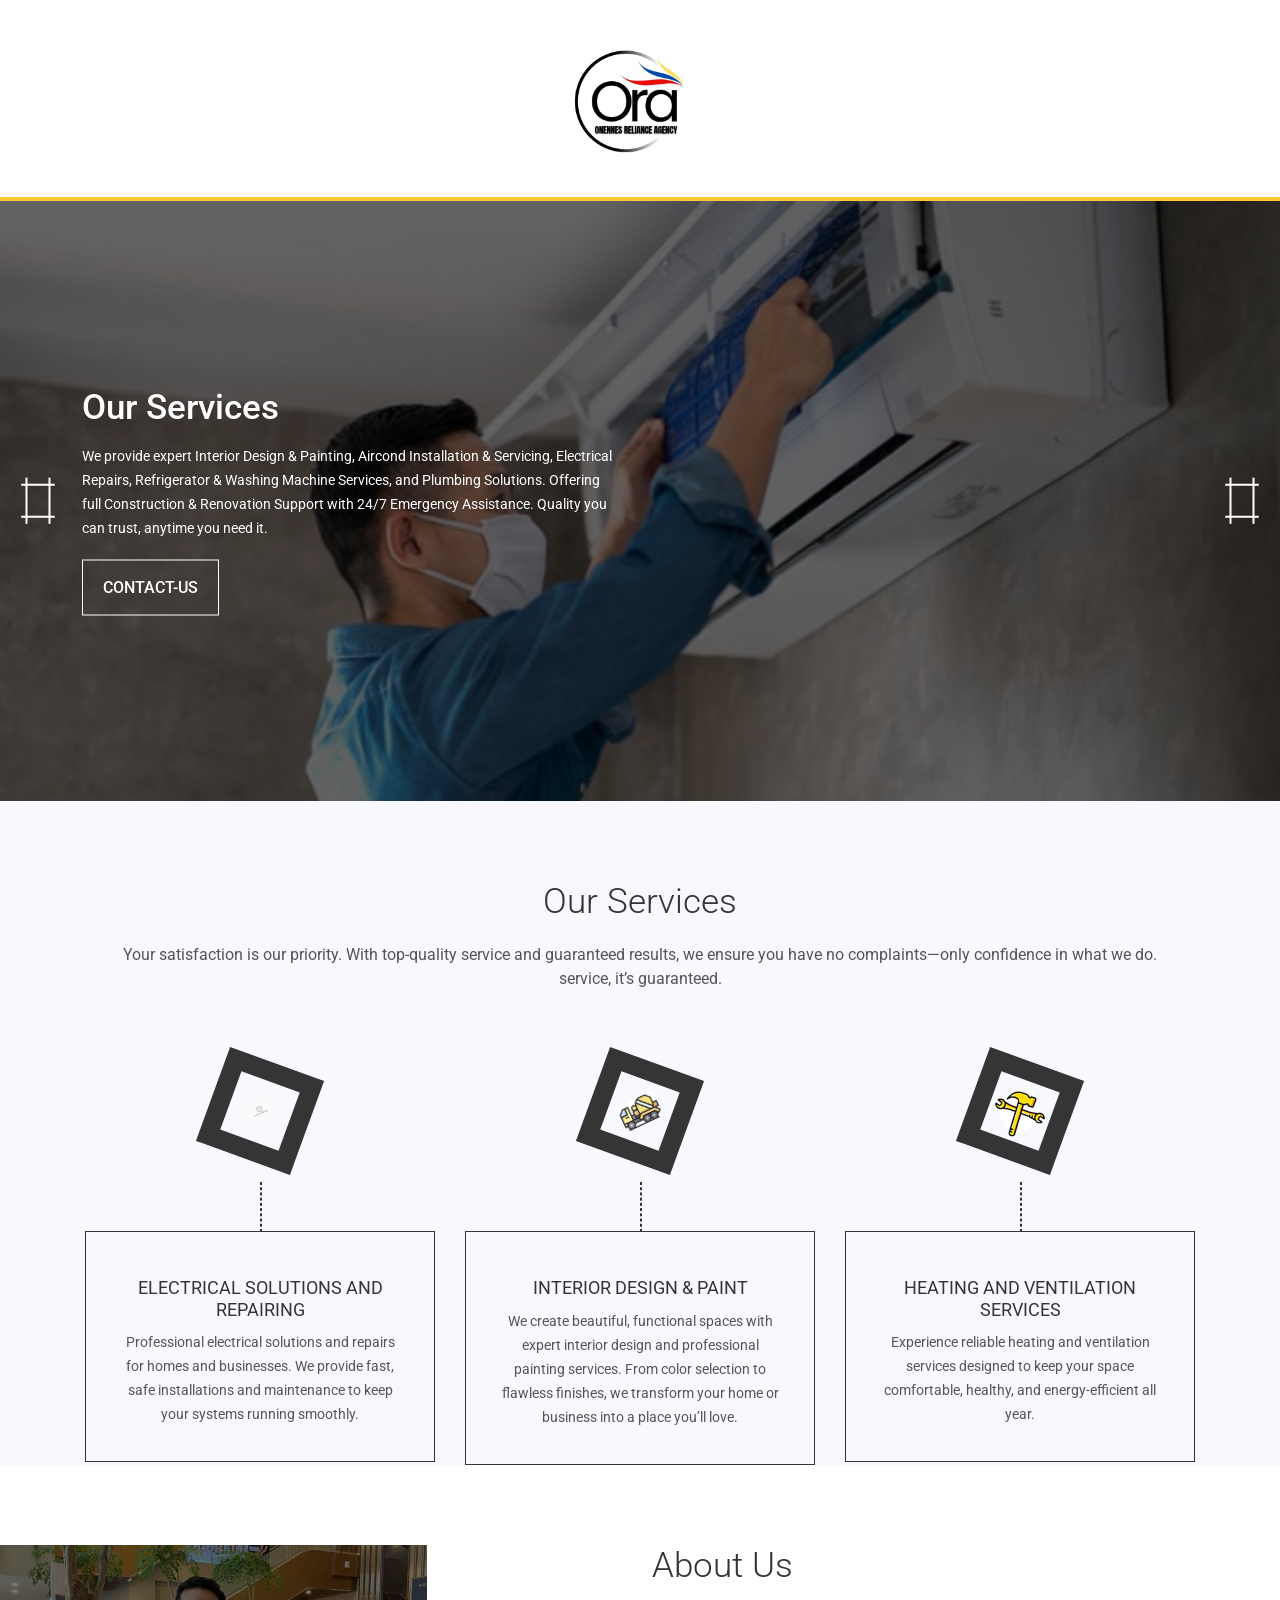
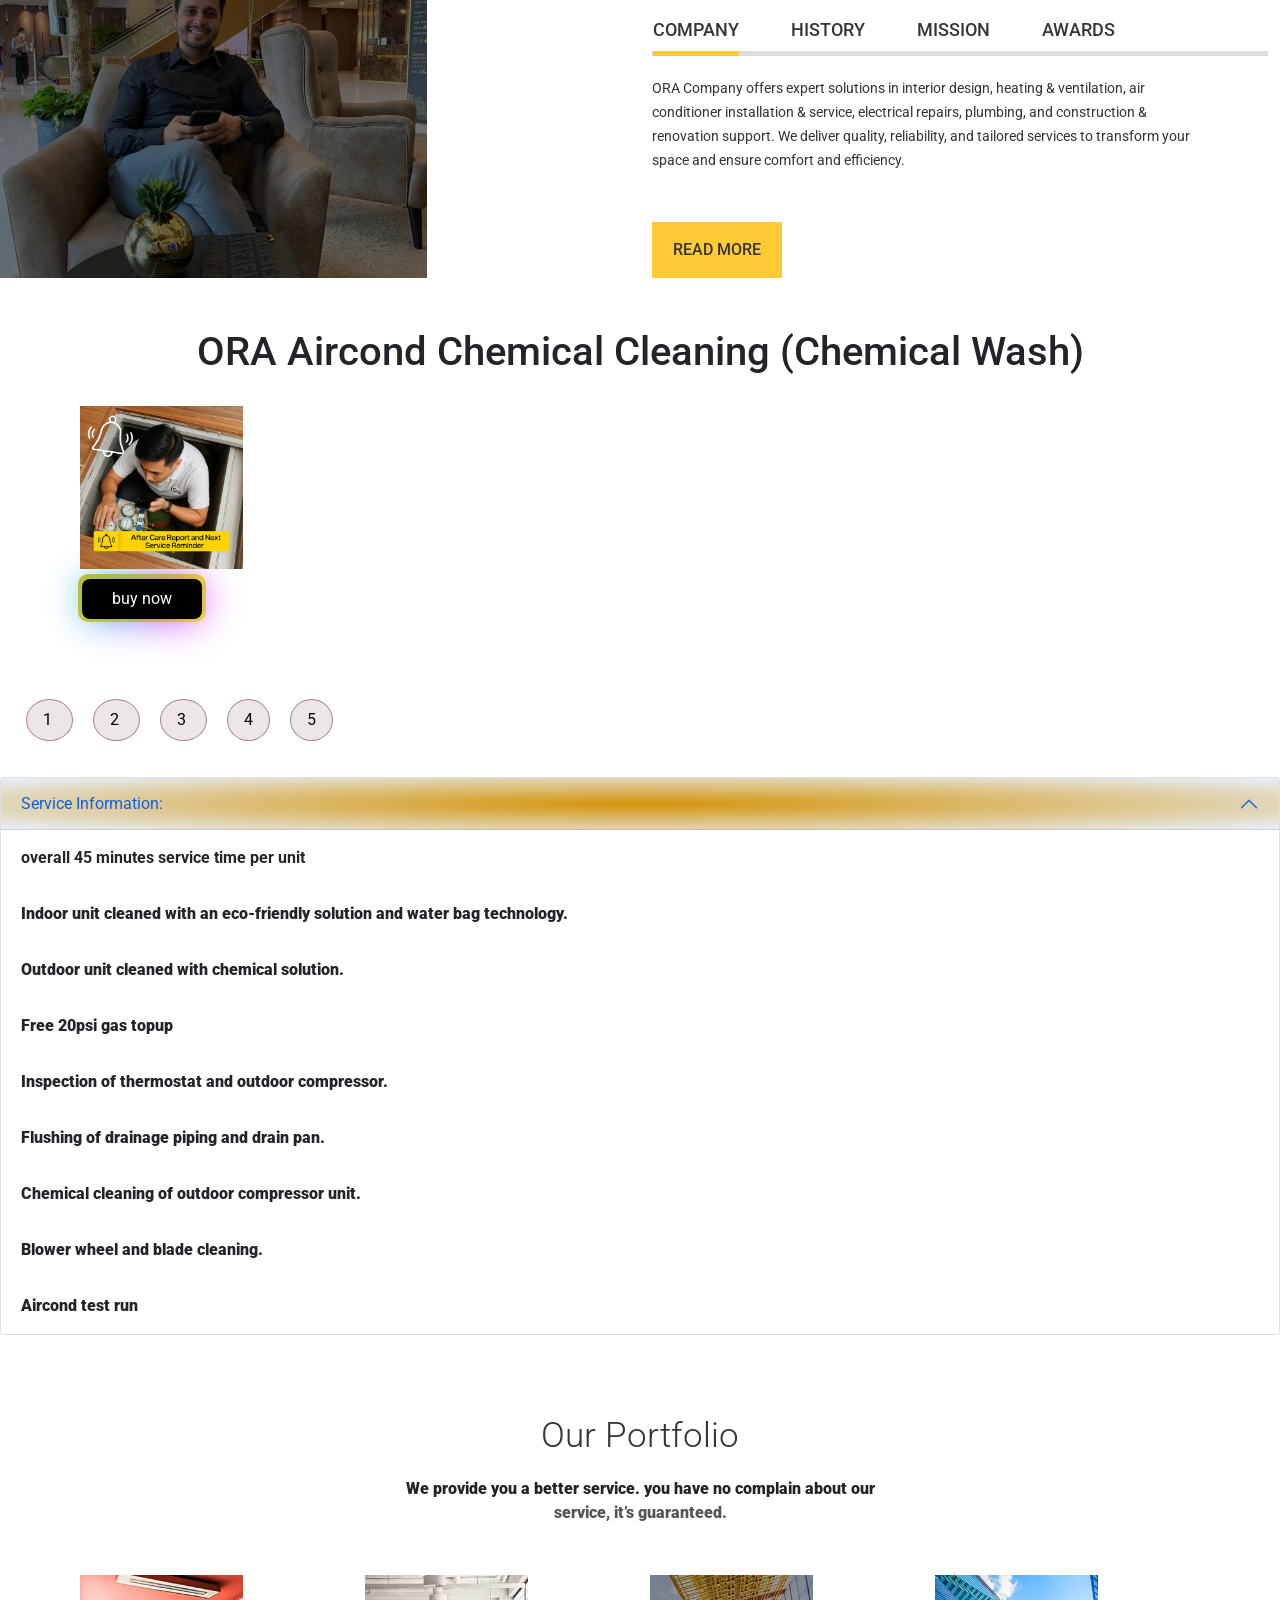
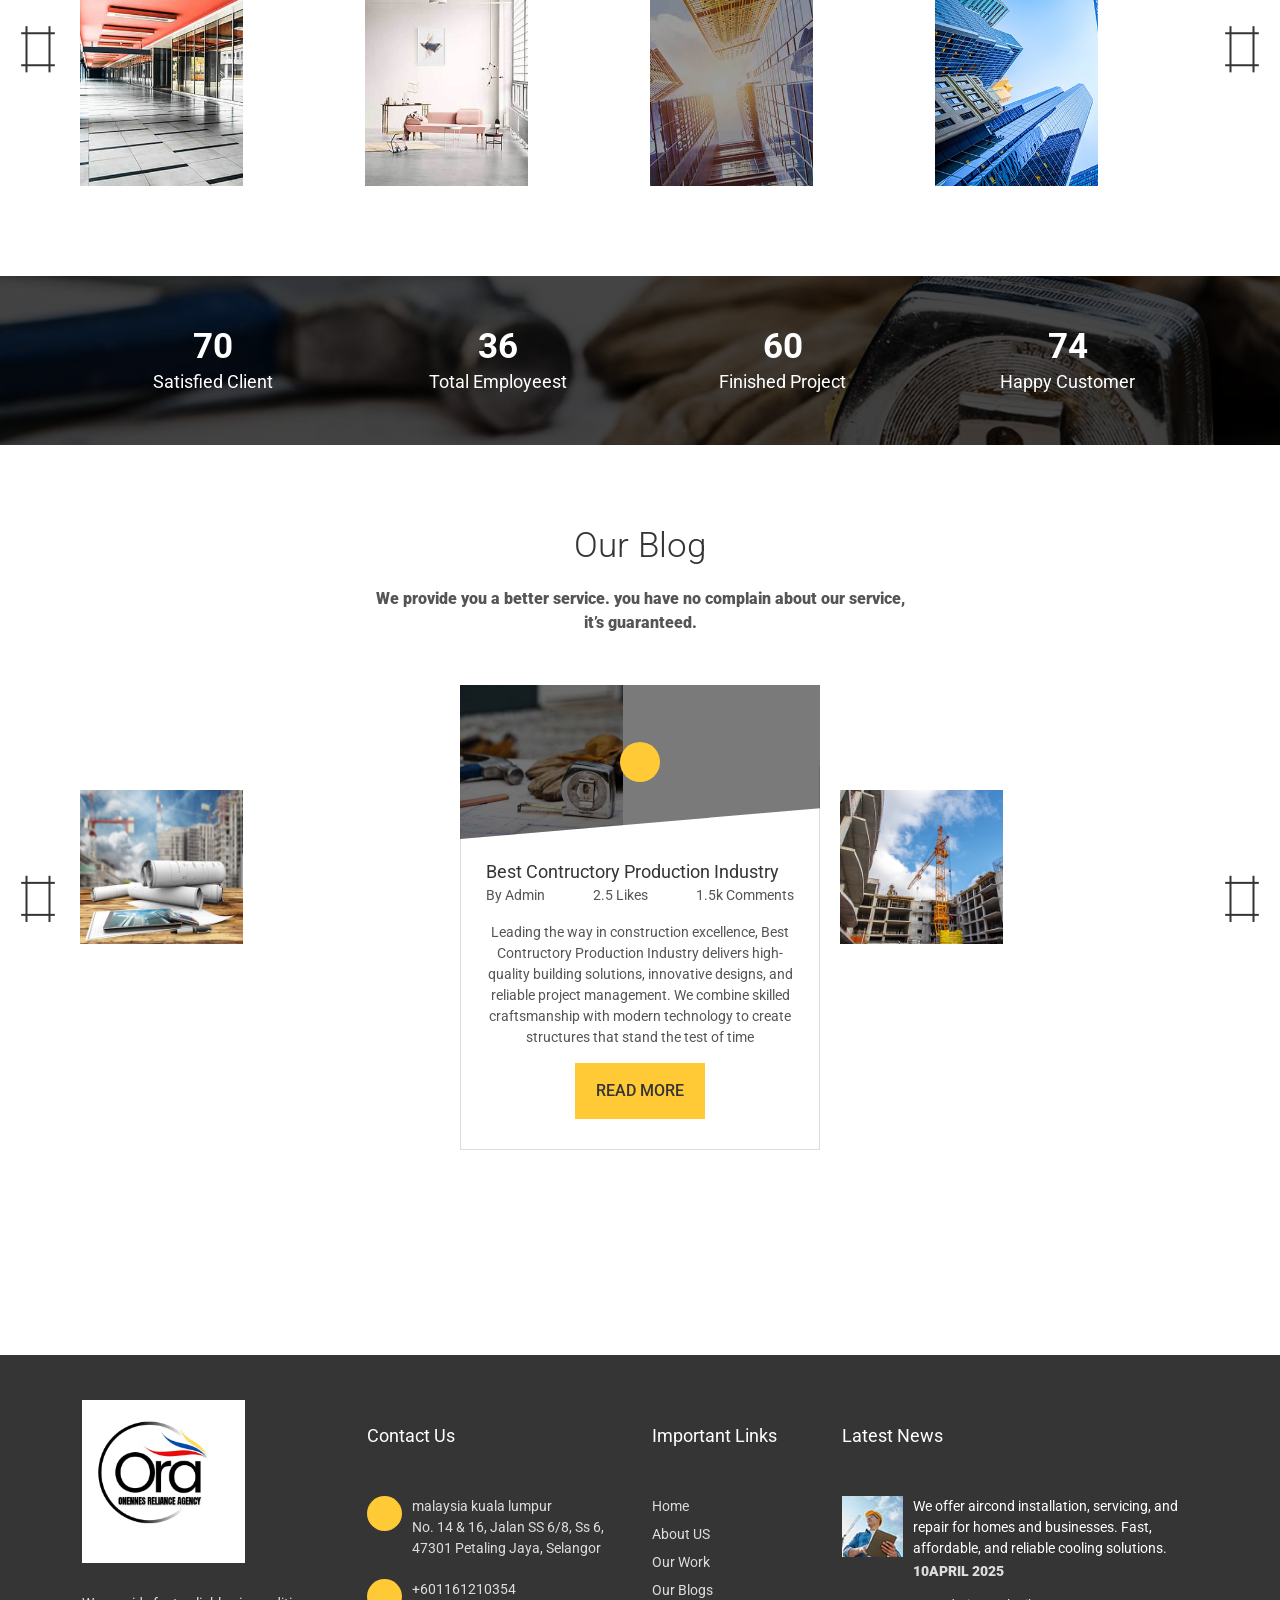
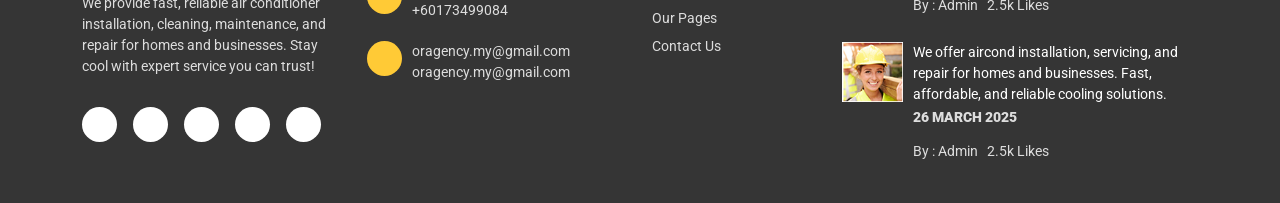
==== index.html @ 3b9cdb53 "Add files via upload" ====
<!DOCTYPE html>
<html lang="en">

<head>
    <title>ora</title>
    <meta charset="UTF-8">
    <meta name="viewport" content="width=device-width, initial-scale=1">
    <!-- ========== font awesome link ========== -->
    <script src="https://kit.fontawesome.com/ffff27aa56.js" crossorigin="anonymous"></script>
    <link rel="stylesheet" href="https://pro.fontawesome.com/releases/v6.0.0-beta3/css/all.css">
    <!-- ========== font awesome link ========== -->
    <!-- ========== google font ========== -->
    <link rel="preconnect" href="https://fonts.googleapis.com">
    <link rel="preconnect" href="https://fonts.gstatic.com" crossorigin>
    <link href="https://fonts.googleapis.com/css2?family=Roboto:wght@300;400;500;700&display=swap" rel="stylesheet">
    <!-- ========== google font ========== -->
    <!-- ========== bootstrap css  ========== -->
    <link rel="stylesheet" href="./assets/css/bootstrap.min.css">
    <!-- ========== bootstrap css ========== -->
    <!-- ========== slick slider ========== -->
    <link rel="stylesheet" href="./assets/css/slick.css">
    <!-- ========== slick slider ========== -->
    <!-- ========== main css ========== -->
    <link rel="stylesheet" href="./assets/css/style.css">
    <!-- ========== main css ========== -->
    <!-- ========== responsive css ========== -->
    <link rel="stylesheet" href="./assets/css/responsive.css"> 
    
    <!-- ========== responsive css ========== -->
</head>

<body>

    <!-- ========== top header starts here  ========== -->
 
<div class="container">
  <div class="row align-items-center">
   
    <div class="logo22 col-8">
      <img src="./image/Logo.png" alt="">
    </div>
    
  </div>
</div>
  </div>

    <!-- ========== top header starts here ========== -->

    <!-- ========== bottom header starts here========== -->

        <!--mobile menu starts-->
    <ul class="navbar-nav mobile-menu">
        <li class="nav-item border-0 menu-custom">
            <a href="#">MENU</a>
            <span>
                <button class="toggle-btn-mobile btn">
                    <i class="far fa-times"></i>
                </button>
            </span>
        </li>
        <li class="nav-item">
            <a class="nav-link" href="index.html">Home</a>
        </li>
        <li class="nav-item">
            <a class="nav-link" href="./about-us/about-us.html">About Us</a>
        </li>



        <li class="nav-item">
            <a class="nav-link" href="#dropdown-list" data-bs-toggle="collapse">Pages <span class="nav-arrow"><i class="fas fa-chevron-right"></i></span></a>

            <ul class="collapse" id="dropdown-list">
                <li class="nav-item border-0">
                    <a class="nav-link" href="./blog-list-view/blog-list-view.html">Blog list page</a>
                </li>
                <li class="nav-item border-0">
                    <a class="nav-link" href="./blog-details-view/blog-details-view.html">Blog details page</a>
                </li>
                <li class="nav-item border-0">
                    <a class="nav-link" href="./error-page/error-page.html">Error-page</a>
                </li>
                <li class="nav-item border-0">
                    <a class="nav-link" href="./coming-soon-page/coming-soon-page.html">Coming-Soon-page</a>
                </li>
            </ul>
        </li>

       




        <li class="nav-item">
            <a class="nav-link" href="./portfolio/portfolio.html">Portfolio</a>
        </li>
        <li class="nav-item">
            <a class="nav-link" href="#dropdown-list2" data-bs-toggle="collapse">Our Blog <span class="nav-arrow"><i class="fas fa-chevron-right"></i></span></a>

            <ul class="collapse" id="dropdown-list2">
                                <li class="nav-item border-0">
                                    <a class="nav-link" href="./blog-grid-view/blog-grid-view.html">Blog grid page</a>
                                </li>
                                <li class="nav-item border-0">
                                    <a class="nav-link" href="./blog-list-view/blog-list-view.html">Blog list page</a>
                                </li>
                                <li class="nav-item border-0">
                                    <a class="nav-link" href="./blog-details-view/blog-details-view.html">Blog details page</a>
                                </li>
                            </ul>

        </li>
        <li class="nav-item border-0">
            <a class="nav-link" href="./contact-us/contact.html">Contact Us</a>
        
        </li>

        <div class="footer-one text-center mt-3">
                    
                    <div class="footer-icons mobile-menu-icons">
                        <a href="https://www.facebook.com/share/1EpDvKxtK2/?mibextid=wwXIfr"><i class="fa fa-facebook"></i></a>
                        <a href="#"><i class="fa fa-twitter"></i></a>
                        <a href="#"><i class="fa fa-linkedin"></i></a>
                        <a href="#"><i class="fa fa-google-plus"></i></a>
                        <a href="#"><i class="fa fa-pinterest"></i></a>
                    </div>
                </div>

    </ul>
    

    <!--mobile menu ends-->

    <section id="bottomheader">

        <nav class="navbar navbar-expand-md ">
            <div class="container">
                <a class="navbar-brand toggle-brand" href="#"><img src="./assets/images/WhatsApp Image 2025-06-24 at 00.35.58_4d6a1c0b.jpg whats app.jpg" class="img-fluid" alt=""></a>
                <button class="toggle-btn-mobile btn">
                    <i class="fas fa-bars"></i>
                </button>
                <div class="collapse navbar-collapse" id="navbarSupportedContent">
                    <ul class="navbar-nav ms-auto toggle-navbar">
                        <li class="nav-item">
                            <a class="nav-link" href="index.html">Home</a>
                        </li>
                        <li class="nav-item">
                            <a class="nav-link" href="./about-us/about-us.html">About Us</a>
                        </li>
                        <li>
                            <a class="nav-link" href="#">Pages</a>
                            <ol>
                                <li><a href="./blog-list-view/blog-list-view.html">Blog list page</a></li>
                                <li><a href="./blog-details-view/blog-details-view.html">Blog details page</a></li>
                                <li><a href="./error-page/error-page.html">Error-page</a></li>
                                <li><a href="./coming-soon-page/coming-soon-page.html">Coming-Soon-page</a></li>
                            </ol>
                        </li>
                        <li class="nav-item">
                            <a class="nav-link" href="./portfolio/portfolio.html">Portfolio</a>
                        </li>
                        <li>
                            <a class="nav-link" href="#">Our Blog</a>
                            <ol>
                                <li><a href="./blog-grid-view/blog-grid-view.html">Blog grid page</a></li>
                                <li><a href="./blog-list-view/blog-list-view.html">Blog list page</a></li>
                                <li><a href="./blog-details-view/blog-details-view.html">Blog details page</a></li>
                            </ol>
                        </li>
                        <li class="nav-item">
                            <a class="nav-link" href="./contact-us/contact.html">Contact Us</a>
                        </li>


                    </ul>
                    <button class="btn toggle-button">
                        <span>
                            <i class="fa fa-align-right"></i>
                        </span>
                    </button>
                </div>
            </div>
        </nav>
    </section>
    <!-- ==========bottom header ends here ========== -->


    <!-- ========== banner section starts here ========== -->
    <section id="banner">
        <div class="banner-slider">

            <div class="banner-content " style="background-image: url(./assets/images/technician-man-repairing-cleaning-maintenance-air-conditioner.jpg);">
                <div class="container">
                    <div class="col-lg-5 col-md-8 banner-items">
                        <h1>Our Services <span></span></h1>
                        <p>We provide expert Interior Design & Painting, Aircond Installation & Servicing, Electrical Repairs, Refrigerator & Washing Machine Services, and Plumbing Solutions.
Offering full Construction & Renovation Support with 24/7 Emergency Assistance. Quality you can trust, anytime you need it.</p>
                        <div class="banner-button">
                  <a href="#">contact-us</a>
                           
                        </div>
                    </div>
                </div>

            </div>


            <div class="banner-content" style="background-image: url(./assets/images/Preferred-Plumbing-About-3-Image.jpg);">
                <div class="container">
                    <div class="col-lg-5 col-md-8 banner-items">
                        <h1>Our Services  <span></span></h1>
                        <p>We provide expert Interior Design & Painting, Aircond Installation & Servicing, Electrical Repairs, Refrigerator & Washing Machine Services, and Plumbing Solutions.
Offering full Construction & Renovation Support with 24/7 Emergency Assistance. Quality you can trust, anytime you need it.</p>
                        <div class="banner-button">
                            <a href="#">contact-us</a>
                            
                        </div></a>
                    </div>
                </div>

            </div>

            <div class="banner-content" style="background-image: url(./assets/images/modern-yellow-and-gray-living-room-scaled.jpeg);">
                <div class="container">
                    <div class="col-lg-5 col-md-8 banner-items">
                        <h1>Our Services  <span></span></h1>
                        <p>We provide expert Interior Design & Painting, Aircond Installation & Servicing, Electrical Repairs, Refrigerator & Washing Machine Services, and Plumbing Solutions.
Offering full Construction & Renovation Support with 24/7 Emergency Assistance. Quality you can trust, anytime you need it.</p>
                        <div class="banner-button">
                             <a href="#">contact-us</a>
                            
                        </div>
                    </div>
                </div>

            </div>

        </div>
    </section>

    <!-- ========== banner section ends here ========== -->

    <!-- ========== our service section starts here  ========== -->
    <section id="ourservice">
        <div class="container">
            <div class="row">
                <div class="col-lg-12 service-heading text-center">
                    <h2>Our Services</h2>
                    <span>Your satisfaction is our priority. With top-quality service and guaranteed results, we ensure you have no complaints—only confidence in what we do. <p>service, it’s guaranteed.
                        </p></span>
                </div>
            </div>
            <div class="service-slider row">

                <div class="col-4 col-lg-6 col-sm-12 service-item">
                    <div class="service-image">
                        <img src="./assets/images/Interior-Design-Logo-Template-Graphics-23208242-1.png" class="img-fluid" alt="">
                    </div>
                    <div class="service-text text-center">
                        <h4>ELECTRICAL SOLUTIONS AND REPAIRING</h4>
                        <p>
                        Professional electrical solutions and repairs for homes and businesses. We provide fast, safe installations and maintenance to keep your systems running smoothly.
                        </p>
                    </div>
                </div>
                <div class="col-4 col-lg-6 col-sm-12 service-item">
                    <div class="service-image">
                        <img src="./assets/images/serv_icon1.png" class="img-fluid" alt="">
                    </div>
                    <div class="service-text text-center">
                        <h4>Interior Design & Paint </h4>
                        <p>
                           We create beautiful, functional spaces with expert interior design and professional painting services. From color selection to flawless finishes, we transform your home or business into a place you’ll love.
                        </p>
                    </div>
                </div>
                <div class="col-4 col-lg-6 col-sm-12 service-item">
                    <div class="service-image">
                        <img src="./assets/images/serv_icon2.png" class="img-fluid" alt="">
                    </div>
                    <div class="service-text text-center">
                        <h4>HEATING AND VENTILATION Services</h4>
                        <p>
                     Experience reliable heating and ventilation services designed to keep your space comfortable, healthy, and energy-efficient all year. 
                        </p>
                    </div>
                </div>
                <div class="col-4 col-lg-6 col-sm-12 service-item">
                    <div class="service-image">
                        <img src="./assets/images/c765c29a-b116-4a8b-8f5f-3ed7f8ce1e0c.png" class="img-fluid" alt="">
                    </div>
                    <div class="service-text text-center">
                        <h4>PLUMBING SOLUTIONS</h4>
                        <p>
                       Get dependable plumbing solutions for your home or business. Our experienced team handles repairs, installations, and maintenance to keep your pipes, fixtures, and water systems working flawlessly. 
                        </p>
                    </div>
                </div>
                <div class="col-4 col-lg-6 col-sm-12 service-item">
                    <div class="service-image">
                        <img src="./assets/images/serv_icon2.png" class="img-fluid" alt="">
                    </div>
                    <div class="service-text text-center">
                        <h4>CONTROCTION AND RENOVATION SUPPORT</h4>
                        <p>
                  We provide complete construction and renovation support to transform your residential or commercial space. From planning and design 
                        </p>
                    </div>
                </div>

            </div>
        </div>
    </section>

    <!-- ========== our service section ends here ========== -->

    <!-- ========== about us section starts here  ========== -->
    <section id="about-us">
        <div class="container-fluid">

            <div class="row justify-content-between">
                <div class="col-lg-4 about-us-bg">
                    <img src="" class="img-fluid" alt="">
                </div>
                <div class="col-lg-6">
                    <div class="about-us-heading">
                        <h2>About Us</h2>
                        <div class="tabs">
                            <nav>
                                <div class="nav nav-tabs" id="nav-tab" role="tablist">
                                    <button class="nav-link text-center active" id="nav-company-tab" data-bs-toggle="tab"
                                        data-bs-target="#nav-company" type="button" role="tab"
                                        aria-controls="nav-company" aria-selected="true"><a
                                            href="#">COMPANY</a></button>

                                    <button class="nav-link" id="nav-history-tab" data-bs-toggle="tab"
                                        data-bs-target="#nav-history" type="button" role="tab"
                                        aria-controls="nav-history" aria-selected="false"><a
                                            href="#">HISTORY</a></button>

                                    <button class="nav-link" id="nav-mission-tab" data-bs-toggle="tab"
                                        data-bs-target="#nav-mission" type="button" role="tab"
                                        aria-controls="nav-mission" aria-selected="false"><a
                                            href="#">MISSION</a></button>

                                    <button class="nav-link" id="nav-awards-tab" data-bs-toggle="tab"
                                        data-bs-target="#nav-awards" type="button" role="tab" aria-controls="nav-awards"
                                        aria-selected="false"><a href="#">AWARDS</a></button>
                                </div>
                            </nav>
                            <div class="tab-content" id="nav-tabContent">

                                <div class="tab-pane fade show active" id="nav-company" role="tabpanel"
                                    aria-labelledby="nav-history-tab">

                                    <p>ORA Company offers expert solutions in interior design, heating & ventilation, air conditioner installation & service, electrical repairs, plumbing, and construction & renovation support. We deliver quality, reliability, and tailored services to transform your space and ensure comfort and efficiency.</p>
                                    <p>
                                    
                                    </p>
                                    <div class="company-btn">
                                        <a href="#">READ MORE</a>
                                    </div>

                                </div>

                                <div class="tab-pane fade" id="nav-history" role="tabpanel"
                                    aria-labelledby="nav-profile-tab">

                                    <p>Founded by Oviraj, our company began with a passion for creating beautiful, functional spaces and delivering reliable home and commercial services. Starting with interior design, we quickly expanded to offer heating and ventilation, air conditioner installation and servicing, electrical solutions, plumbing, and construction and renovation support. Over the years, we have built a reputation for quality craftsmanship, customer trust, and comprehensive solutions that meet every client’s unique needs. Today, we continue to grow, committed to innovation and excellence in every project we undertake.</p>
                                    <p>
                                       
                                    </p>

                                </div>

                                <div class="tab-pane fade" id="nav-mission" role="tabpanel"
                                    aria-labelledby="nav-history-tab">

                                    <p>Our mission is to deliver exceptional, reliable, and innovative interior design, HVAC, electrical, plumbing, and construction services that exceed client expectations, enhance comfort, and transform spaces with quality and integrity.</p>
                                    <p>
                                       

                                </div>

                                <div class="tab-pane fade" id="nav-awards" role="tabpanel"
                                    aria-labelledby="nav-awards-tab">

                                    <p>Our company is proud to be recognized for excellence in service and quality, having received industry awards for outstanding interior design, HVAC solutions, and customer satisfaction. These honors reflect our commitment to delivering top-tier results and exceeding client expectations.</p>
                                    <p>
                                        
                                    </p>

                                </div>
                            </div>
                        </div>
                    </div>
                </div>
            </div>
        </div>
    </section>


    <!-- ========== about us section ends here ========== -->
        <section id="portfolio2">
        <div class="container">
            <div class="row">
                <div class="col-lg-12">
                    <div class="portfolio-heading text-center">
                        
                        <span>   <div class="newtitle">
        <h1>ORA

Aircond Chemical Cleaning (Chemical Wash)</h3>

<h2></h2>
    </div></p></span>
                    </div>
                </div>
            </div>
            <!-- ========== slider arrow  ========== -->
           
            <!-- ========== slider arrow  ========== -->
            <div class="row portfolio-slider2">
                <div class="col-lg-3 portfolio-item">
                    <div class="portfolio-img">
                        <img src="./assets/images/WhatsApp Image 2025-07-26 at 10.38.13 PM (1).jpeg" class="img-fluid" alt="">
                      
                    </div>
                </div>
                  <div class="col-lg-3 portfolio-item">
                    <div class="portfolio-img">
                        <img src="./assets/images/WhatsApp Image 2025-07-26 at 10.38.13 PM.jpeg" class="img-fluid" alt="">
                
                    </div>
                </div>
                  <div class="col-lg-3 portfolio-item">
                    <div class="portfolio-img">
                        <img src="./assets/images/3_9683befa-25c9-4949-8817-20fca42c0756.avif" class="img-fluid" alt="">
                 
                    </div>
                </div>
                  <div class="col-lg-3 portfolio-item">
                    <div class="portfolio-img">
                        <img src="./assets/images/resized_image_163x163.jpeg" class="img-fluid" alt="">
                  
                    </div>
                </div>
                
               
               
              
           
               
                
          
              
            </div>
          <!-- From Uiverse.io by gharsh11032000 --> 
<button class="button44">
  buy now
</button>
             
        </div>
        
    </section>
<section id="counter_number">
 
    
<nav id="navbar-example2" class="navbar bg-body-tertiary px-3 mb-3">
  
  <ul class="nav nav-pills">
    
    
    <li class="nav-item dropdown">
      <a class="nav-link dropdown-toggle" data-bs-toggle="dropdown" href="#" role="button" aria-expanded="false">1</a>
      <ul class="dropdown-menu">
        <li><a class="dropdown-item" href="#scrollspyHeading3">Chemical service 99RM </a></li>
      </ul>
    </li>
      <li class="nav-item dropdown">
      <a class="nav-link dropdown-toggle" data-bs-toggle="dropdown" href="#" role="button" aria-expanded="false">2</a>
      <ul class="dropdown-menu">
        <li><a class="dropdown-item" href="#scrollspyHeading3">Over All Service 170 RM

</a></li>
      </ul>
    </li>

  <li class="nav-item dropdown">
      <a class="nav-link dropdown-toggle" data-bs-toggle="dropdown" href="#" role="button" aria-expanded="false">3</a>
      <ul class="dropdown-menu">
        <li><a class="dropdown-item" href="#scrollspyHeading3">Installation 198 RM</a></li>
      </ul>
    </li>
    <li class="nav-item dropdown">
      <a class="nav-link dropdown-toggle4" data-bs-toggle="dropdown" href="#" role="button4" aria-expanded="false">4</a>
      <ul class="dropdown-menu">
        <li><a class="dropdown-item4" href="#scrollspyHeading3">Dismental + installation 259 RM</a></li>
      </ul>
    </li>
    <div class="b">
         <li class="nav-item dropdown3">
      <a class="nav-link dropdown-toggle3" data-bs-toggle="dropdown" href="#" role="button3" aria-expanded="false">5</a>
      <ul class="dropdown-menu">
        <li><a class="dropdown-item" href="#scrollspyHeading3">Dismental + Service + installation 329 RM

</a></li>
      </ul>
    </li>
    </div>
  
    
   
  </ul>
</nav>
</section>
<section id="slidenwe">
<div class="accordion" id="accordionExample">
  <div class="accordion-item">
    <h2 class="accordion-header">
      <button class="accordion-button" type="button" data-bs-toggle="collapse" data-bs-target="#collapseOne" aria-expanded="true" aria-controls="collapseOne">
        Service Information:
      </button>
    </h2>
    <div id="collapseOne" class="accordion-collapse collapse show" data-bs-parent="#accordionExample">
      <div class="accordion-body">
        <strong>overall 45 minutes service time per unit
      </div>
         <div class="accordion-body">
        <strong>Indoor unit cleaned with an eco-friendly solution and water bag technology.
      </div>
        <div class="accordion-body">
        <strong>Outdoor unit cleaned with chemical solution.
      </div>
         <div class="accordion-body">
        <strong>Free 20psi gas topup 
      </div>
          <div class="accordion-body">
        <strong>Inspection of thermostat and outdoor compressor.

      </div>
         <div class="accordion-body">
        <strong>Flushing of drainage piping and drain pan.


      </div>
          <div class="accordion-body">
        <strong>Chemical cleaning of outdoor compressor unit.



      </div>
          <div class="accordion-body">
        <strong>Blower wheel and blade cleaning.




      </div>
          <div class="accordion-body">
        <strong>Aircond test run 





      </div>
    </div>
  </div>
  

</div>
</section>
    <!-- ========== our portfolio starts here ========== -->
    <section id="portfolio">
        <div class="container">
            <div class="row">
                <div class="col-lg-12">
                    <div class="portfolio-heading text-center">
                        <h2>Our Portfolio</h2>
                        <span>We provide you a better service. you have no complain about our <p>service, it’s
                                guaranteed.</p></span>
                    </div>
                </div>
            </div>
            <!-- ========== slider arrow  ========== -->
            <p class="portfolio-arrow-l"><span class="portfolio-icons "><a><i
                            class="fa fa-chevron-left prv-arrow"></i></a></span></p>
            <p class="portfolio-arrow-r"><span class="portfolio-icons "><a><i
                            class="fa fa-chevron-right nxt-arrow"></i></a></span></p>
            <!-- ========== slider arrow  ========== -->
            <div class="row portfolio-slider">
                <div class="col-lg-3 portfolio-item">
                    <div class="portfolio-img">
                        <img src="./assets/images/work01.jpg" class="img-fluid" alt="">
                        <div class="portfolio-overlay">
                            <h4>Interior DESIGN</h4>
                            <p>Building/Architect</p>
                        </div>
                    </div>
                </div>
                <div class="col-lg-3 portfolio-item">
                    <div class="portfolio-img">
                        <img src="./assets/images/work02.jpg" class="img-fluid" alt="">
                        <div class="portfolio-overlay">
                            <h4>PLUMBING</h4>
                            <p>Building/Architect</p>
                        </div>
                    </div>
                </div>
                <div class="col-lg-3 portfolio-item">
                    <div class="portfolio-img">
                        <img src="./assets/images/work03.jpg" class="img-fluid" alt="">
                        <div class="portfolio-overlay">
                            <h4>ELECTRICAL</h4>
                            <p>Building/Architect</p>
                        </div>
                    </div>
                </div>
                <div class="col-lg-3 portfolio-item">
                    <div class="portfolio-img">
                        <img src="./assets/images/work04.jpg" class="img-fluid" alt="">
                        <div class="portfolio-overlay">
                            <h4>AIR conditioner</h4>
                            <p>Building/Architect</p>
                        </div>
                    </div>
                </div>
                <div class="col-lg-3 portfolio-item">
                    <div class="portfolio-img">
                        <img src="./assets/images/work02.jpg" class="img-fluid" alt="">
                        <div class="portfolio-overlay">
                            <h4>Sketch</h4>
                            <p>Building/Architect</p>
                        </div>
                    </div>
                </div>
            </div>
        </div>
    </section>

    <!-- ========== our portfolio ends here ========== -->

    <!-- ========== counter section starts here ========== -->
    <section id="counter">
        <div class="container">
            <div class="row">
                <div class="col-md-3 col-sm-6 col-xs-6">
                    <div class="counter">
                        <h2 class="counter_number">407</h2>
                        <p>Satisfied Client</p>
                    </div>
                </div>
                <div class="col-md-3 col-sm-6 col-xs-6">
                    <div class="counter">
                        <h2 class="counter_number">213</h2>
                        <p>Total Employeest</p>
                    </div>
                </div>
                <div class="col-md-3 col-sm-6 col-xs-6">
                    <div class="counter">
                        <h2 class="counter_number">350</h2>
                        <p>Finished Project</p>
                    </div>
                </div>
                <div class="col-md-3 col-sm-6 col-xs-6">
                    <div class="counter">
                        <h2 class="counter_number">430</h2>
                        <p>Happy Customer</p>
                    </div>
                </div>
            </div>
        </div>
    </section>

    <!-- ========== counter section ends here ========== -->


    <!-- ========== our blog section starts here  ========== -->
    <section id="ourblog">
        <div class="container">
            <div class="row">
                <div class="col-lg-12">
                    <div class="blog-heading text-center">
                        <h2>Our Blog</h2>
                        <span>We provide you a better service. you have no complain about our service, <p>it’s
                                guaranteed.</p></span>
                    </div>
                </div>
            </div>
        </div>
        <!-- ========== slider arrow  ========== -->
        <p class="our-arrow-l"><span class="our-icons "><a><i class="fa fa-chevron-left prv-arrow"></i></a></span></p>
        <p class="our-arrow-r"><span class="our-icons "><a><i class="fa fa-chevron-right nxt-arrow"></i></a></span></p>
        <!-- ========== slider arrow  ========== -->
        <div class="container">
            <div class="row blog-slider">
                <div class="col-lg-4 blog-content">
                    <div class="blog-img">
                        <img src="./assets/images/blog01.jpg" class="img-fluid" alt="">
                        <div class="blog-overlay">
                            <a href="#"><i class="fa fa-chain-broken"></i></a>
                        </div>
                    </div>
                    <div class="blog-text">
                        <h4>Best Contructory Production Industry</h4>
                        <ul class="d-flex justify-content-between">
                            <li>
                                <a href="#"><i class="fa fa-user"></i> By Admin</a>
                            </li>
                            <li>
                                <a href="#"><a href="#"><i class="fa fa-thumbs-up"></i> 2.5 Likes</a></a>
                            </li>
                            <li>
                                <a href="#"><a href="#"><i class="fa fa-comments"></i> 1.5k Comments</a></a>
                            </li>
                        </ul>
                        <p class="text-center">
                           Leading the way in construction excellence, Best Contructory Production Industry delivers high-quality building solutions, innovative designs, and reliable project management. We combine skilled craftsmanship with modern technology to create structures that stand the test of time
                        </p>
                        <div class="blog-button text-center">
                            <a href="#">READ MORE</a>
                        </div>
                    </div>
                </div>
                <div class="col-lg-4 blog-content">
                    <div class="blog-img">
                        <img src="./assets/images/blog02.jpg" class="img-fluid" alt="">
                        <div class="blog-overlay">
                            <a href="#"><i class="fa fa-chain-broken"></i></a>
                        </div>
                    </div>
                    <div class="blog-text">
                        <h4>Best Contructory Production Industry</h4>
                        <ul class="d-flex justify-content-between">
                            <li>
                                <a href="#"><i class="fa fa-user"></i> By Admin</a>
                            </li>
                            <li>
                                <a href="#"><a href="#"><i class="fa fa-thumbs-up"></i> 2.5 Likes</a></a>
                            </li>
                            <li>
                                <a href="#"><a href="#"><i class="fa fa-comments"></i> 1.5k Comments</a></a>
                            </li>
                        </ul>
                        <p class="text-center">
                           Best Contructory Production Industry sets the standard for superior construction services. From innovative design to precision execution, we build durable, inspiring spaces with unmatched quality, efficiency, and a commitment to excellence in every project.
                        </p>
                        <div class="blog-button text-center">
                            <a href="#">READ MORE</a>
                        </div>
                    </div>

                </div>
                <div class="col-lg-4 blog-content">
                    <div class="blog-img">
                        <img src="./assets/images/blog03.jpg" class="img-fluid" alt="">
                        <div class="blog-overlay">
                            <a href="#"><i class="fa fa-chain-broken"></i></a>
                        </div>
                    </div>
                    <div class="blog-text">
                        <h4>Best Contructory Production Industry</h4>
                        <ul class="d-flex justify-content-between">
                            <li>
                                <a href="#"><i class="fa fa-user"></i> By Admin</a>
                            </li>
                            <li>
                                <a href="#"><a href="#"><i class="fa fa-thumbs-up"></i> 2.5 Likes</a></a>
                            </li>
                            <li>
                                <a href="#"><a href="#"><i class="fa fa-comments"></i> 1.5k Comments</a></a>
                            </li>
                        </ul>
                        <p class="text-center">
                           At Best Contructory Production Industry, we specialize in delivering exceptional construction solutions that blend creativity, advanced technology, and skilled craftsmanship. From residential developments to large-scale commercial projects, we turn visions into reality with precision, reliability, and a focus on lasting value
                        </p>
                        <div class="blog-button text-center">
                            <a href="#">READ MORE</a>
                        </div>
                    </div>
                </div>
                <div class="col-lg-4 blog-content">
                    <div class="blog-img">
                        <img src="./assets/images/blog04.jpg" class="img-fluid" alt="">
                        <div class="blog-overlay">
                            <a href="#"><i class="fa fa-chain-broken"></i></a>
                        </div>
                    </div>
                    <div class="blog-text">
                        <h4>Best Contructory Production Industry</h4>
                        <ul class="d-flex justify-content-between">
                            <li>
                                <a href="#"><i class="fa fa-user"></i> By Admin</a>
                            </li>
                            <li>
                                <a href="#"><a href="#"><i class="fa fa-thumbs-up"></i> 2.5 Likes</a></a>
                            </li>
                            <li>
                                <a href="#"><a href="#"><i class="fa fa-comments"></i> 1.5k Comments</a></a>
                            </li>
                        </ul>
                        <p class="text-center">
                           Best Contructory Production Industry is your trusted partner in construction, combining innovative planning, superior materials, and expert teams to deliver projects that inspire. We focus on quality, safety, and efficiency to build spaces that elevate modern living.
                        </p>
                        <div class="blog-button text-center">
                            <a href="#">READ MORE</a>
                        </div>
                    </div>

                </div>
                <div class="col-lg-4 blog-content">
                    <div class="blog-img">
                        <img src="./assets/images/blog05.jpg" class="img-fluid" alt="">
                        <div class="blog-overlay">
                            <a href="#"><i class="fa fa-chain-broken"></i></a>
                        </div>
                    </div>
                    <div class="blog-text">
                        <h4>Best Contructory Production Industry</h4>
                        <ul class="d-flex justify-content-between">
                            <li>
                                <a href="#"><i class="fa fa-user"></i> By Admin</a>
                            </li>
                            <li>
                                <a href="#"><a href="#"><i class="fa fa-thumbs-up"></i> 2.5 Likes</a></a>
                            </li>
                            <li>
                                <a href="#"><a href="#"><i class="fa fa-comments"></i> 1.5k Comments</a></a>
                            </li>
                        </ul>
                        <p class="text-center">
                           Best Contructory Production Industry transforms ideas into outstanding structures with skill and dedication. We deliver high-quality construction services, innovative designs, and reliable project management to create spaces that inspire, endure, and exceed expectations.
                        </p>
                        <div class="blog-button text-center">
                            <a href="#">READ MORE</a>
                        </div>
                    </div>
                </div>
            </div>
        </div>
    </section>
    <!-- ========== our blog section ends here ========== -->

    <!-- ========== testimonial section starts here ========== -->


    <!-- ========== testimonial section ends here ========== -->

    <!-- ========== brand section starts here ========== -->


    <!-- ========== brand section ends here  ========== -->


    <!-- ========== footer section Starts here  ========== -->
 <section id="footer">
        <div class="container">
            <div class="row">
                <div class="col-lg-3 col-sm-6 footer-one">
                    <a href="#"><img src="./assets/images/WhatsApp Image 2025-06-24 at 00.35.58_4d6a1c0b.jpg whats app.jpg" class="img-fluid" alt=""></a>
                    <p>We provide fast, reliable air conditioner installation, cleaning, maintenance, and repair for homes and businesses. Stay cool with expert service you can trust!</p>
                    <div class="footer-icons">
                        <a href="https://www.facebook.com/ora.home.2025?mibextid=wwXIfr&rdid=O5Isq8q3U5CC2qbd&share_url=https%3A%2F%2Fwww.facebook.com%2Fshare%2F1EpDvKxtK2%2F%3Fmibextid%3DwwXIfr#"><i class="fa fa-facebook"></i></a>
                        <a href="#"><i class="fa fa-twitter"></i></a>
                        <a href="#"><i class="fa fa-linkedin"></i></a>
                        <a href="#"><i class="fa fa-google-plus"></i></a>
                        <a href="#"><i class="fa fa-pinterest"></i></a>
                    </div>
                </div>
                <div class="col-lg-3 col-sm-6 footer-two">
                    <h3>Contact Us</h3>
                    <div class="address">
                        <div class="icon-add">
                            <a href="#"><i class="fa fa-map-marker"></i></a>
                        </div>
                        <div class="info-add">
                            <a href="#">malaysia kuala lumpur</a>
                            <a href="#">No. 14 & 16, Jalan SS 6/8, Ss 6, 47301 Petaling Jaya, Selangor</a>
                        </div>
                    </div>
                    <div class="address address-mid">
                        <div class="icon-add">
                            <a href="https://wa.me/message/RIHPQJQGNW5NF1"><i class="fa fa-phone"></i></a>
                        </div>
                        <div class="info-add">
                  <a href="http://wa.me/60173499084" title="WhatsApp">+601161210354</a>
                     <a href="http://wa.me/60173499084" title="WhatsApp">+60173499084</a>


                        </div>
                        
                    </div>
                    <div class="address">
                        <div class="icon-add">
                            <a href="https://wa.me/message/RIHPQJQGNW5NF1"><i class="fa fa-envelope"></i></a>
                        </div>
                        <div class="info-add">
                            <a href="#">oragency.my@gmail.com</a>
                            <a href="#">oragency.my@gmail.com</a>
                        </div>
                    </div>
                </div>
                <div class="col-lg-2 col-sm-6 footer-three">
                    <h3>Important Links</h3>
                    <ul>
                        <li><a href="#">Home</a></li>
                        <li><a href="#">About US</a></li>
                        <li><a href="#">Our work</a></li>
                        <li><a href="#">Our Blogs</a></li>
                        <li><a href="#">Our Pages</a></li>
                        <li><a href="#">Contact Us</a></li>
                    </ul>

                </div>
                <div class="col-lg-4 col-sm-6 footer-four">
                <h3>Latest News</h3>
                <div class="footer-news">
                    <div class="footer-news-img">
                        <img src="./assets/images/latest_news_small.jpg" class="img-fluid" alt="">
                    </div>
                    <div class="footer-news-info">
                        <p>We offer aircond installation, servicing, and repair for homes and businesses. Fast, affordable, and reliable cooling solutions.










</p>
                        <span>10APRIL 2025</span>
                        <div class="footer-news-likes">
                            <a href="#"><i class="fa fa-user"></i> By : Admin</a>
                            <a href="#"><i class="fa fa-thumbs-up"></i> 2.5k likes</a>
                        </div>
                    </div>
                </div>
                <div class="footer-news">
                    <div class="footer-news-img">
                        <img src="./assets/images/latest_news_small01.jpg" class="img-fluid" alt="">
                    </div>
                    <div class="footer-news-info">
                        <p>We offer aircond installation, servicing, and repair for homes and businesses. Fast, affordable, and reliable cooling solutions.
</p>
                        <span>26 MARCH 2025</span>
                        <div class="footer-news-likes">
                            <a href="#"><i class="fa fa-user"></i> By : Admin</a>
                            <a href="#"><i class="fa fa-thumbs-up"></i> 2.5k likes</a>
                        </div>
                    </div>
                </div>
            </div>
            </div>
            
        </div>
        </div>
    </section>
  

   
    <!-- ========== footer section Ends here ========== -->

    <!-- ========== copyright section starts here  ========== -->
    
    
    <!-- ========== copyright section ends here  ========== -->















    <!-- ========== jquery ========== -->
    <script src="./assets/js/jquery-1.12.4.min.js"></script>
    <!-- ========== jquery ========== -->
        <!-- ========== counter up js   ========== -->
    <script src="./assets/js/jquery.counterup.min.js"></script>
    <!-- ========== counter up js   ========== -->
    <!-- ========== way point js ========== -->
    <script src="./assets/js/waypoints.min.js"></script>
    <!-- ========== way point js========== -->

    <!-- ========== slick slider ========== -->
    <script src="./assets/js/slick.min.js"></script>
    <!-- ========== slick slider ========== -->
    <!-- ========== bootstrap ========== -->
    <script src="./assets/js/bootstrap.bundle.min.js"></script>
    <!-- ========== bootstrap ========== -->
    
    <!-- ========== main js ========== -->
    <script src="./assets/js/app.js"></script>
    <!-- ========== main js ========== -->
</body>

</html>
---- assets/css/style.css ----
/* common css */
* {
    margin: 0;
    padding: 0;
    box-sizing: border-box;
    outline: 0;

}

body {
    font-family: 'Roboto', sans-serif;
}

h1,
h2,
h3,
h4,
h5,
h6,
p,
span {
    margin: 0;
    padding: 0;
}

a {
    text-decoration: none;
}

.form-control:focus {
    box-shadow: none;

}

ul,
ol {
    list-style: none;
    margin: 0;
    padding: 0;
}

a:hover {
    text-decoration: none;
    outline: none;

}

:root {
    --secondary-clr: #353535;
    --text-clr: #fff;
    --hlt_clr: #ffca36;
    --transition-fast: all linear 0.3s;
    --transition-medium: all linear 0.4s;
    --transition-slow: all linear 0.5s;
}

.btn:focus {
    box-shadow: none;
}

.navbar-toggler:focus {
    box-shadow: none !important;
}

/* common css */

/********** home page css starts here **********/

/* top header starts here */
#topheader {
    background-color: white;
    font-size: 14px;
    font-weight: 400;
}
#topheader:hover{
    background-color: rgba(3, 3, 3, 0.6);
    transition: cubic-bezier(0.175, 0.885, 0.32, 1.275);
    transition: linear;
}
.top-left p {
    color: #353535;
    text-transform: capitalize;
    padding-left: 3px;
}
/* nav start */

 .menuicon li a{
   color: #151A32;
   padding: 37px 20px;
   font-size: 20px;
 }
 .menuicon li span{
  padding: 37px 20px;
  font-size: 20px;
 }
 #navbar li{
   padding: 37px 22px;
   text-transform: uppercase;
 }

nav .menuicon a{ 
  display: inline-block;
  padding: 0 10px;
}

.menuicon span button{
position: absolute;
top: 0;
left: 166px;
color: #FFF;
font-family: Josefin Sans;
font-size: 14px;
font-style: normal;
font-weight: 400;
line-height: 14px; /* 100% */
width: 20px;
height: 20px;
flex-shrink: 0;
background-color: #FF6F61;
border: none;
outline: none;
border-radius: 50%;
}
 .menuicon{
  position: relative;
 }
.top-right ul {
    display: flex;
    justify-content: center;
}

.top-right ul li a {
    color: var(--secondary-clr);
}

.top-right ul li {
    display: inline-block;
    margin: 0px 10px;
    height: 25px;
    width: 25px;
    text-align: center;
    line-height: 25px;
    position: relative;
}

.top-right ul li:before {
    content: '';
    position: absolute;
    width: 100%;
    height: 1px;
    background: var(--secondary-clr);
    top: 0;
    left: 0;
    transform: scaleX(0);
    transition: var(--transition-fast);
}

.top-right ul>li:after {
    content: '';
    position: absolute;
    width: 100%;
    height: 1px;
    background: var(--secondary-clr);
    bottom: 0;
    left: 0;
    transform: scaleX(0);
    transition: var(--transition-fast);
}

.top-right ul li a:before {
    content: '';
    position: absolute;
    width: 1px;
    height: 100%;
    background: var(--secondary-clr);
    left: 0;
    transform: scaleY(0);
    transition: var(--transition-fast);
}

.top-right ul li a:after {
    content: '';
    position: absolute;
    width: 1px;
    height: 100%;
    background: var(--secondary-clr);
    transform: scaleY(0);
    right: 0;
    transition: var(--transition-fast);
}

.top-mid p {
    padding: 12px 0px;
    color: var(--text-clr);
    transform: skewX(30deg);
}

.top-mid p span {
    text-transform: uppercase;
}

.top-mid {
    background: var(--secondary-clr);
    transform: skewX(-30deg);
}

.top-right ul li:hover:before,
.top-right ul li:hover:after {
    transform: scaleX(1.3);
}

.top-right ul li:hover a:before,
.top-right ul li:hover a:after {
    transform: scaleY(1.3);
}




/* top header ends here */

/* bottom headder starts here */
#bottomheader {
    background: var(--text-clr);
    border-bottom: solid 4px var(--hlt_clr);
}

#bottomheader ul>li {
    position: relative;
    margin: 10px;
}



#bottomheader .navbar ul>li>a {
    font-size: 16px;
    font-weight: 500;
    color: var(--secondary-clr) !important;
    padding: 30px 10px;

}




.navbar-brand {
    position: relative;
    left: 50%;
    transform: translateX(-50%);
    transition: var(--transition-fast);
}

.navbar-brand.open {
    position: relative;
    left: 5%;
    transition: var(--transition-fast);
}

.toggle-navbar {
    opacity: 0;
    visibility: hidden;
    transition: var(--transition-fast);
}

.toggle-navbar.open {
    opacity: 1;
    visibility: visible;
    transition: var(--transition-fast);
}

#bottomheader ul>li:before {
    content: '';
    position: absolute;
    left: 0;
    top: 22px;
    background: var(--hlt_clr);
    width: 100%;
    height: 1px;
    transform: scaleX(0);
    transition: var(--transition-fast);
}

#bottomheader ul>li:after {
    content: '';
    position: absolute;
    left: 0;
    bottom: 22px;
    background: var(--hlt_clr);
    width: 100%;
    height: 1px;
    transform: scaleX(0);
    transition: var(--transition-fast);
}

#bottomheader ul>li>a:before {
    content: '';
    position: absolute;
    right: 5px;
    top: 14px;
    background: var(--hlt_clr);
    width: 1px;
    height: 66%;
    transform: scaleY(0);
    transition: var(--transition-fast);
}

#bottomheader ul>li>a:after {
    content: '';
    position: absolute;
    left: 5px;
    top: 14px;
    background: var(--hlt_clr);
    width: 1px;
    height: 66%;
    transform: scaleY(0);
    transition: var(--transition-fast);
}

#bottomheader ul li:hover:before,
#bottomheader ul li:hover:after {
    transform: scaleX(1.1);
}

#bottomheader ul li:hover a:before,
#bottomheader ul li:hover a:after {
    transform: scaleY(1.1);
}

#bottomheader .navbar ul>li>a:hover {
    color: var(--hlt_clr) !important;
}

.toggle-button {
    transition: var(--transition-fast);
}

.toggle-button:hover {
    color: var(--hlt_clr);
}


#bottomheader ul li ol {
    position: absolute;
    width: 240px;
    display: block;
    left: 0;
    top: 140px;
    z-index: 80;
    background: var(--secondary-clr);
    border-top: 4px solid var(--hlt_clr);
    transition: var(--transition-fast);
    visibility: hidden;
    opacity: 0;
}

#bottomheader ul li ol li a {
    display: block;
    color: var(--text-clr);
    font-weight: 500;
    font-size: 14px;
    transition: var(--transition-fast);
}

#bottomheader ul li ol li {
    padding: 5px;
    transition: var(--transition-fast);
}

#bottomheader ul li ol li a:hover {
    color: #cccccc;

}

#bottomheader ul li ol li:hover {
    background-color: #181717;

}

#bottomheader .navbar ul li:hover ol {
    visibility: visible;
    opacity: 1;
    top: 87px;
}

.navbar {
    padding: 0;
}

.toggle-btn {
    display: none;
}


/* bottom headder ends here */

/* mobile menu css starts here */
.toggle-btn-mobile {
    display: none;
}

.mobile-menu {
    background: black;
    position: fixed;
    z-index: 99999;
    width: 350px;
    min-height: 100vh;
    transition: var(--transition-fast);
    left: -350px;
    top: 0;
    display: none;
}

.mobile-menu li {
    padding-left: 25px;
    padding-right: 15px;
    border-bottom: 1px solid #ddd;
}

.mobile-menu li a {
    color: var(--text-clr);
    font-size: 14px;
    font-weight: 400;
}

.mobile-menu.active {
    left: 0;
}

.nav-link span {
    float: right;
    transition: var(--transition-fast);
}

.nav-link[aria-expanded="true"] .nav-arrow {
    transform: rotate(88deg);
}

.mobile-menu li a:hover {
    color: var(--text-clr);
}

.menu-custom {
    background-color: var(--text-clr);
    margin: 15px 0;
    text-align: center;
    padding: 10px 0;
}

.menu-custom a {
    color: var(--secondary-clr) !important;
    display: inline-block;
}

.menu-custom span button {
    display: inline-block;
    line-height: 0;
}

.menu-custom span {
    float: right;
}

.menu-custom span button i {
    font-size: 21px;
    line-height: 10px;
}

.mobile-menu-icons a {
    margin: 0 15px;
}

/* mobile menu css ends here */


/* banner section starts here */
.banner-content h1 span {
    color: var(--hlt_clr);
    font-weight: 700;
}

.banner-content h1 {
    font-size: 35px;
    color: var(--text-clr);
    font-weight: 500;
}

.banner-content {
    position: relative;
    height: 600px;
    background-position: center !important;
    background-repeat: no-repeat !important;
    background-size: cover !important;
    z-index: 1;
}

.banner-content:after {
    content: '';
    position: absolute;
    width: 100%;
    height: 100%;
    background: rgba(0, 0, 0, 0.616);
    z-index: -1;
}

.banner-content p {
    line-height: 24px;
    padding: 15px 0 20px 0;
    color: var(--text-clr);
    font-size: 14px;

}

.banner-button a {
    background-color: transparent;
    color: var(--text-clr);
    text-transform: uppercase;
    font-weight: 500;
    padding: 15px 20px;
    border: 1px solid var(--text-clr);
    display: inline-block;
    font-size: 16px;
    margin-right: 30px;
    transition: all 0.3s;
    position: relative;
    z-index: 1;
    transition: var(--transition-fast);
}

.banner-button a:before {
    position: absolute;
    content: "";
    height: 100%;
    width: 0%;
    background-color: var(--hlt_clr);
    top: 0;
    left: 0;
    transition: all 0.3s linear;
    z-index: -1;
}

.banner-button a:hover:before {
    width: 100%
}

.banner-button a:hover {
    color: var(--secondary-clr);
    border-color: var(--hlt_clr);
}

.banner-items {
    position: absolute;
    top: 50%;
    transform: translateY(-50%);
}

#banner .banner-icons {
    position: relative;
    font-size: 25px;
    padding: 2px 12px;
    z-index: 90;
    cursor: pointer;
}


#banner .banner-icons:before {
    content: '';
    width: 100%;
    height: 1px;
    background: var(--text-clr);
    position: absolute;
    left: 0;
    top: 0;
    transform: scale(1.4, 2);
    transition: var(--transition-fast);

}

#banner .banner-icons:after {
    content: '';
    width: 100%;
    height: 1px;
    background: var(--text-clr);
    position: absolute;
    left: 0;
    bottom: 0;
    transform: scale(1.4, 2);
    transition: var(--transition-fast);
}

#banner .banner-icons a:before {
    content: '';
    width: 1px;
    height: 100%;
    background: var(--text-clr);
    position: absolute;
    left: 0;
    top: 0;
    transform: scale(2, 1.4);
    transition: var(--transition-fast);
}

#banner .banner-icons a:after {
    content: '';
    width: 1px;
    height: 100%;
    background: var(--text-clr);
    position: absolute;
    right: 0;
    bottom: 0;
    transform: scale(2, 1.4);
    transition: var(--transition-fast);
}

#banner .banner-icons a {
    color: var(--text-clr);
    transition: var(--transition-fast);
}

#banner .banner-arrow-l {
    position: absolute;
    top: 50%;
    transform: translateY(-50%);
    z-index: 90;
    left: 2%;
}

#banner .banner-arrow-r {
    position: absolute;
    top: 50%;
    transform: translateY(-50%);
    z-index: 90;
    right: 2%;
}

#banner .banner-icons:hover:after,
#banner .banner-icons:hover:before,
#banner .banner-icons:hover a:after,
#banner .banner-icons:hover a:before {
    background: var(--hlt_clr);
}

#banner .banner-icons:hover a {
    color: var(--hlt_clr);

}

/* banner section ends here */

/* service section starts here */
#ourservice {
    padding-top: 80px;
}

.service-image {
    display: grid;
    width: 100px;
    border: 1px solid var(--secondary-clr);
    height: 100px;
    place-items: center;
    margin: auto;
    transform: rotateZ(45deg);
    margin-top: 70px;
    margin-bottom: 70px;
    cursor: pointer;
    transition: var(--transition-fast);

}

.service-image img {
    display: inline-block;
    transform: rotateZ(-45deg);
    background-color: white;
}

.service-text {
    border: 1px solid var(--secondary-clr);
    padding: 35px;
    transition: all 0.3s ease;
    position: relative;
    cursor: pointer;
    transition: var(--transition-fast);
    margin: 0 15px;
}

.service-text h4 {
    font-size: 18px;
    color: var(--secondary-clr);
    font-weight: 400;
    text-transform: uppercase;
    margin: 10px 0;

}

.service-text p {
    color: #555;
    line-height: 24px;
    font-weight: 400;
    font-size: 14px;
}

.service-text:after {
    content: '';
    position: absolute;
    border: dashed 1px var(--secondary-clr);
    height: 50px;
    bottom: 100%;
    transition: var(--transition-fast);
}

.service-item {
    cursor: pointer;
}

.service-image {
    display: grid;
    width: 100px;
    border: 19px solid var(--secondary-clr);
    height: 100px;
    place-items: center;
    margin: auto;
    transform: rotateZ(20deg);
    margin-top: 70px;
    margin-bottom: 70px;
    cursor: pointer;
    transition: var(--transition-fast);
}
.service-image :hover{
    transform: rotateZ(20deg);
}

.service-image img.img-fluid{
    width: 40px;
}

#ourservice {
    padding-top: 80px;
    background: #f8f8ff;
}
.service-item:hover .service-text:after,
.service-item:hover .service-image {
    border-color: var(--hlt_clr);
}

.service-heading h2 {
    font-weight: 300;
    color: var(--secondary-clr);
    font-size: 35px;
    margin-bottom: 20px;
}

.service-heading span {
    font-size: 16px;
    color: #555;
}


/* service section ends here */

/* about us section starts here */
#about-us {
    padding-top: 80px;
}

.about-us-bg {
    background-image: url(../images/WhatsApp\ Image\ 2025-07-07\ at\ 21.30.56_47f37b9d.jpg);
    background-position: center;
    background-size: cover;
    background-repeat: no-repeat;
    position: relative;
    z-index: 1;

}


.about-us-bg:after {
    content: '';
    width: 100%;
    height: 100%;
    left: 0;
    top: 0;
    background: rgba(0, 0, 0, 0.527);
    z-index: -1;
    position: absolute;
}

.about-us-bg img {
    position: relative;
    left: 64%;

}

.about-us-heading h2 {
    font-weight: 300;
    color: var(--secondary-clr);
    font-size: 35px;
    margin-bottom: 20px;
}

.tabs button a {
    padding: 10px 0px;
    text-transform: uppercase;
    font-size: 18px;
    color: #353535;
    font-weight: 500;
    position: relative;
    margin-right: 50px;
}

.nav-tabs .nav-item.show .nav-link,
.nav-tabs .nav-link.active {
    border-color: transparent;
    background-color: transparent;
}

.nav-tabs {
    border-bottom: solid 5px #ddd !important;
}

.tab-pane p {
    line-height: 24px;
    color: #333;
    font-size: 14px;
    padding-right: 56px;
    padding-bottom: 25px;
}

.company-btn a {
    background-color: var(--hlt_clr);
    color: var(--secondary-clr);
    font-weight: 500;
    text-transform: uppercase;
    padding: 15px 20px;
    display: inline-block;
    font-size: 16px;
    transition: var(--transition-fast);
    border: 1px solid transparent;

}

.company-btn a:hover {
    background-color: #f7f7f7;
    border-color: var(--hlt_clr);
    color: var(--hlt_clr);
}

.tabs button a:after {
    position: absolute;
    content: '';
    width: 0%;
    height: 5px;
    background: var(--hlt_clr);
    left: 0;
    bottom: -6px;
    transition: var(--transition-fast);
}

.tabs button a:hover:after {
    width: 100%;
}

.tabs button:hover {
    border-color: transparent;
}

.nav-tabs .nav-link:hover {
    border-color: transparent;
    color: var(--hlt_clr);
}

.tabs .nav-link {
    padding: 0;
    padding: 8px 0;
}

.tabs .nav-link.active a:after {
    width: 100%;
}

.tab-content {
    padding-top: 20px;
}

/* about us section ends here */

/* our portfolio section starts here */
#portfolio {
    padding-top: 80px;
    position: relative;
}

.portfolio-heading h2 {
    font-weight: 300;
    color: var(--secondary-clr);
    font-size: 35px;
    margin-bottom: 20px;
}

.portfolio-heading p {
    font-size: 16px;
    color: #555;
}

.portfolio-img {
    position: relative;
    margin: 10px;
}

.portfolio-overlay {
    position: absolute;
    bottom: 16px;
    text-align: center;
    width: 63%;
    background-color: whitesmoke;

    clip-path: polygon(0% 47%, 100% 0%, 100% 100%, 0% 100%);
    padding-top: 80px;
    transition: var(--transition-medium);
    opacity: 0;
    transition: var(--transition-slow);
    height: 1000px;
}

.portfolio-overlay h4 {
    font-size: 18px;
    margin: 10px 0;
}

.portfolio-overlay p {
    line-height: 24px;
    margin: 0 0 10px;
    font-size: 14px;
    color: #333;
}

.portfolio-img:hover .portfolio-overlay {
    opacity: 1;
    height: 50%;
}

.portfolio-slider {
    margin-top: 40px;
}

#portfolio .portfolio-icons {
    position: relative;
    font-size: 25px;
    padding: 2px 12px;
    z-index: 90;
    cursor: pointer;
}


#portfolio .portfolio-icons:before {
    content: '';
    width: 100%;
    height: 1px;
    background: var(--secondary-clr);
    position: absolute;
    left: 0;
    top: 0;
    transform: scale(1.4, 2);
    transition: var(--transition-fast);

}

#portfolio .portfolio-icons:after {
    content: '';
    width: 100%;
    height: 1px;
    background: var(--secondary-clr);
    position: absolute;
    left: 0;
    bottom: 0;
    transform: scale(1.4, 2);
    transition: var(--transition-fast);
}

#portfolio .portfolio-icons a:before {
    content: '';
    width: 1px;
    height: 100%;
    background: var(--secondary-clr);
    position: absolute;
    left: 0;
    top: 0;
    transform: scale(2, 1.4);
    transition: var(--transition-fast);
}

#portfolio .portfolio-icons a:after {
    content: '';
    width: 1px;
    height: 100%;
    background: var(--secondary-clr);
    position: absolute;
    right: 0;
    bottom: 0;
    transform: scale(2, 1.4);
    transition: var(--transition-fast);
}

#portfolio .portfolio-icons a {
    color: var(--secondary-clr);
    transition: var(--transition-fast);
}

#portfolio .portfolio-arrow-l {
    position: absolute;
    top: 70%;
    transform: translateY(-70%);
    z-index: 90;
    left: 2%;
}

#portfolio .portfolio-arrow-r {
    position: absolute;
    top: 70%;
    transform: translateY(-70%);
    z-index: 90;
    right: 2%;
}

#portfolio .portfolio-icons:hover:after,
#portfolio .portfolio-icons:hover:before,
#portfolio .portfolio-icons:hover a:after,
#portfolio .portfolio-icons:hover a:before {
    background: var(--hlt_clr);
}

#portfolio .portfolio-icons:hover a {
    color: var(--hlt_clr);

}

/* our portfolio section ends here */

/* counter section starts here */
#counter {
    background-image: url(../images/counter.jpg);
    background-position: center;
    background-size: cover;
    background-repeat: no-repeat;
    position: relative;
    z-index: 1;
    text-align: center;
    padding: 50px 0;
    margin-top: 80px;
}

#counter:after {
    content: '';
    position: absolute;
    width: 100%;
    height: 100%;
    background: rgba(0, 0, 0, 0.719);
    left: 0;
    top: 0;
    z-index: -1;
}

.counter h2 {
    font-size: 35px;
    font-weight: 700;
    color: var(--text-clr);
}

.counter p {
    font-size: 18px;
    font-weight: 400;
    color: var(--text-clr);
}

/* counter section ends here */

/* our blog section starts here */
#ourblog {
    padding-top: 80px;
}

.blog-img {
    position: relative;
    clip-path: polygon(0% 0%, 100% 0%, 100% 100%, 0% 100%);
    transition: var(--transition-fast);
    z-index: 1;
    top: 105px;
}

.blog-overlay {
    position: absolute;
    left: 0;
    top: 0;
    width: 100%;
    height: 0%;
    opacity: 0;
    background: rgba(0, 0, 0, 0.521);
    transition: var(--transition-fast);
}

.blog-overlay {
    display: grid;
    place-items: center;
}

.blog-overlay a {
    color: var(--secondary-clr);
    background: var(--hlt_clr);
    height: 40px;
    width: 40px;
    border-radius: 50%;
    display: grid;
    place-items: center;
    border: 1px solid transparent;
    transition: var(--transition-fast);
}

.blog-overlay a:hover {
    background: transparent;
    border-color: var(--hlt_clr);
    color: var(--hlt_clr);
}

.blog-text {
    border: 1px solid #ddd;
    padding: 30px 25px;
    position: relative;
    top: -250px;
    opacity: 0;
    padding-top: 95px;
    border-top: transparent;
    transition: var(--transition-fast);
}

.blog-text h4 {
    font-size: 18px;
    color: var(--secondary-clr);
    font-weight: 400;
    text-transform: capitalize;
}

.blog-text ul li a {
    color: #555;
    font-size: 14px;
    font-weight: 400;
}

.blog-text p {
    font-size: 14px;
    color: #555;
    font-weight: 400;
    padding: 15px 0;
}

.blog-button a {
    text-transform: uppercase;
    padding: 15px 20px;
    display: inline-block;
    font-size: 16px;
    position: relative;
    transition: var(--transition-fast);
    background-color: var(--hlt_clr);
    color: var(--secondary-clr);
    font-weight: 500;
    border: 1px solid transparent;
}

.blog-button a:hover {
    background-color: #f7f7f7;
    border-color: var(--hlt_clr);
    color: var(--hlt_clr);
}

.blog-content.slick-center .blog-overlay {
    height: 100%;
    opacity: 1;
}

.blog-content.slick-center .blog-img {
    position: relative;
    clip-path: polygon(0% 0%, 100% 0%, 100% 80%, 0% 100%);
    top: 0;
}

.blog-content.slick-center .blog-text {
    top: -73px;
    opacity: 1;

}

.blog-content {
    margin: 10px;
}

#ourblog {
    position: relative;
}

#ourblog .our-icons {
    position: relative;
    font-size: 25px;
    padding: 2px 12px;
    z-index: 90;
    cursor: pointer;
}


#ourblog .our-icons:before {
    content: '';
    width: 100%;
    height: 1px;
    background: var(--secondary-clr);
    position: absolute;
    left: 0;
    top: 0;
    transform: scale(1.4, 2);
    transition: var(--transition-fast);

}

#ourblog .our-icons:after {
    content: '';
    width: 100%;
    height: 1px;
    background: var(--secondary-clr);
    position: absolute;
    left: 0;
    bottom: 0;
    transform: scale(1.4, 2);
    transition: var(--transition-fast);
}

#ourblog .our-icons a:before {
    content: '';
    width: 1px;
    height: 100%;
    background: var(--secondary-clr);
    position: absolute;
    left: 0;
    top: 0;
    transform: scale(2, 1.4);
    transition: var(--transition-fast);
}

#ourblog .our-icons a:after {
    content: '';
    width: 1px;
    height: 100%;
    background: var(--secondary-clr);
    position: absolute;
    right: 0;
    bottom: 0;
    transform: scale(2, 1.4);
    transition: var(--transition-fast);
}

#ourblog .our-icons a {
    color: var(--secondary-clr);
    transition: var(--transition-fast);
}

#ourblog .our-arrow-l {
    position: absolute;
    top: 55%;
    transform: translateY(-55%);
    z-index: 90;
    left: 2%;
}

#ourblog .our-arrow-r {
    position: absolute;
    top: 55%;
    transform: translateY(-55%);
    z-index: 90;
    right: 2%;
}

#ourblog .our-icons:hover:after,
#ourblog .our-icons:hover:before,
#ourblog .our-icons:hover a:after,
#ourblog .our-icons:hover a:before {
    background: var(--hlt_clr);
}

#ourblog .our-icons:hover a {
    color: var(--hlt_clr);

}

.blog-slider {
    padding-top: 40px;
}

.blog-heading h2 {
    font-weight: 300;
    color: var(--secondary-clr);
    font-size: 35px;
    margin-bottom: 20px;
}

.blog-heading span {
    font-size: 16px;
    color: #555;
}

/* our blog section ends here */


/* testimonial section starts here */
.testimonial-heading h2 {
    font-weight: 300;
    color: var(--secondary-clr);
    font-size: 35px;
    margin-bottom: 20px;
}

.testimonial-heading span {
    font-size: 16px;
    color: #555;
}

.testimonial-bg {
    background-image: url(../images/testimonial.jpg);
    background-position: center;
    background-repeat: no-repeat;
    background-size: cover;
    height: 377px;
    position: relative;
    z-index: 1;
    margin-top: 50px;
}

.testimonial-bg:before {
    content: '';
    position: absolute;
    inset: 0;
    background: rgba(0, 0, 0, 0.603);
    z-index: -1;

}

.testimonial-slider-info {
    color: var(--text-clr);
}

.testimonial-slider-info p {
    font-size: 14px;
    line-height: 24px;
}

.testimonial-slider-info h4 {
    font-size: 18px;
    padding: 10px 0;
}

.testimonial-slider-info span {
    font-size: 14px;
}

.testimonial-star i {
    font-size: 12px;
    color: var(--hlt_clr);
}

.testimonial-img-slider {
    width: 470px;
    margin: auto;
}

.testimonial-img-item {
    position: relative;
    opacity: 0.5;
    cursor: pointer;
}

.testimonial-img-item:before {
    content: '';
    position: absolute;
    height: 80px;
    width: 80px;
    border: 1px solid var(--hlt_clr);
    border-radius: 50%;
    top: -5px;
    opacity: 0;
}

.testimonial-img-slider .slick-track {
    padding: 30px 0;
}

.testimonial-img-item.slick-center:before,
.testimonial-img-item.slick-center {
    opacity: 1;
}

.testimonial-img-item.slick-center {
    transform: scale(1.3);
}

.testi-text {
    width: 542px;
    margin: auto;
    margin-top: 55px;
}

#testimonial .testimonial-icons {
    position: relative;
    font-size: 25px;
    padding: 2px 12px;
    z-index: 90;
    cursor: pointer;
}


#testimonial .testimonial-icons:before {
    content: '';
    width: 100%;
    height: 1px;
    background: var(--text-clr);
    position: absolute;
    left: 0;
    top: 0;
    transform: scale(1.4, 2);
    transition: var(--transition-fast);

}

#testimonial .testimonial-icons:after {
    content: '';
    width: 100%;
    height: 1px;
    background: var(--text-clr);
    position: absolute;
    left: 0;
    bottom: 0;
    transform: scale(1.4, 2);
    transition: var(--transition-fast);
}

#testimonial .testimonial-icons a:before {
    content: '';
    width: 1px;
    height: 100%;
    background: var(--text-clr);
    position: absolute;
    left: 0;
    top: 0;
    transform: scale(2, 1.4);
    transition: var(--transition-fast);
}

#testimonial .testimonial-icons a:after {
    content: '';
    width: 1px;
    height: 100%;
    background: var(--text-clr);
    position: absolute;
    right: 0;
    bottom: 0;
    transform: scale(2, 1.4);
    transition: var(--transition-fast);
}

#testimonial .testimonial-icons a {
    color: var(--text-clr);
    transition: var(--transition-fast);
}

#testimonial .testimonial-arrow-l {
    position: absolute;
    top: 50%;
    transform: translateY(-50%);
    z-index: 90;
    left: 2%;
}

#testimonial .testimonial-arrow-r {
    position: absolute;
    top: 50%;
    transform: translateY(-50%);
    z-index: 90;
    right: 2%;
}

#testimonial .testimonial-icons:hover:after,
#testimonial .testimonial-icons:hover:before,
#testimonial .testimonial-icons:hover a:after,
#testimonial .testimonial-icons:hover a:before {
    background: var(--hlt_clr);
}

#testimonial .testimonial-icons:hover a {
    color: var(--hlt_clr);

}

/* testimonial section ends here */

/* brand section starts here */
#brand {
    padding-top: 80px;
    position: relative;
}

.brand-img {
    background-color: #f1f1f1;
    height: 110px;
    line-height: 110px;
    text-align: center;
    padding: 35px 10px;
    margin: 0 10px;
}

.brand-item.slick-center .brand-img {
    box-shadow: 0px 1px 10px 4px #b8b8b8;
}



.brand-slider .slick-list {
    padding: 15px 0 !important;
}

#brand .brand-icons {
    position: relative;
    font-size: 25px;
    padding: 2px 12px;
    z-index: 90;
    cursor: pointer;
}


#brand .brand-icons:before {
    content: '';
    width: 100%;
    height: 1px;
    background: var(--secondary-clr);
    position: absolute;
    left: 0;
    top: 0;
    transform: scale(1.4, 2);
    transition: var(--transition-fast);

}

#brand .brand-icons:after {
    content: '';
    width: 100%;
    height: 1px;
    background: var(--secondary-clr);
    position: absolute;
    left: 0;
    bottom: 0;
    transform: scale(1.4, 2);
    transition: var(--transition-fast);
}

#brand .brand-icons a:before {
    content: '';
    width: 1px;
    height: 100%;
    background: var(--secondary-clr);
    position: absolute;
    left: 0;
    top: 0;
    transform: scale(2, 1.4);
    transition: var(--transition-fast);
}

#brand .brand-icons a:after {
    content: '';
    width: 1px;
    height: 100%;
    background: var(--secondary-clr);
    position: absolute;
    right: 0;
    bottom: 0;
    transform: scale(2, 1.4);
    transition: var(--transition-fast);
}

#brand .brand-icons a {
    color: var(--secondary-clr);
    transition: var(--transition-fast);
}

#brand .brand-arrow-l {
    position: absolute;
    top: 70%;
    transform: translateY(-70%);
    z-index: 90;
    left: 2%;
}

#brand .brand-arrow-r {
    position: absolute;
    top: 70%;
    transform: translateY(-70%);
    z-index: 90;
    right: 2%;
}

#brand .brand-icons:hover:after,
#brand .brand-icons:hover:before,
#brand .brand-icons:hover a:after,
#brand .brand-icons:hover a:before {
    background: var(--hlt_clr);
}

#brand .brand-icons:hover a {
    color: var(--hlt_clr);

}

/* brand section ends here */

/* footer section starts here */
#footer {
    margin-top: 80px;
    background: var(--secondary-clr);
    padding-top: 45px;
    padding-bottom: 15px;
}

.address {
    display: flex;
}


.footer-news {
    display: flex;
}

.footer-one p {
    color: #ddd;
    font-size: 14px;
    font-weight: 400;
    padding: 30px 0;
}

.footer-icons a {
    display: inline-block;
    height: 35px;
    width: 35px;
    transition: var(--transition-fast);
    background-color: var(--text-clr);
    color: var(--secondary-clr);
    text-align: center;
    border-radius: 50%;
    margin-right: 12px;

}

.footer-icons a:hover {
    background-color: var(--hlt_clr);
}

.footer-icons a i {
    font-size: 20px;
    line-height: 35px;
}

.icon-add a {
    height: 35px;
    width: 35px;
    transition: var(--transition-fast);
    background-color: var(--hlt_clr);
    color: var(--secondary-clr);
    text-align: center;
    border-radius: 50%;
    display: inline-block;
    border: 1px solid transparent;
}

.icon-add a i {
    line-height: 35px;
    font-size: 20px;
    transition: var(--transition-fast);
}

.icon-add a:hover {
    background-color: transparent;
    border-color: var(--hlt_clr);
}

.icon-add a:hover i {
    color: var(--text-clr);
}

.info-add a {
    font-size: 14px;
    color: #ddd;
    font-weight: 400;
    display: block;
    transition: var(--transition-fast);
}

.info-add a:hover {
    color: var(--hlt_clr);
    margin-left: 5px;
}

.address-mid {
    margin: 20px 0;
}

.icon-add {
    margin-right: 10px;
}

.footer-three ul li a {
    color: #dddddd;
    font-size: 14px;
    font-weight: 400;
    text-transform: capitalize;
    padding-bottom: 7px;
    display: block;
    transition: var(--transition-fast);
}

.footer-three ul li a:hover {
    color: var(--hlt_clr);
    margin-left: 8px;
}

.footer-two h3,
.footer-three h3,
.footer-four h3 {
    font-size: 18px;
    color: var(--text-clr);
    font-weight: 400;
    margin: 25px 0 50px 0;
}

.footer-news-info p {
    font-size: 14px;
    color: var(--text-clr);
    font-weight: 400;
}

.footer-news-info span {
    font-size: 14px;
    color: #dddddd;
}

.footer-news-likes a {
    color: #dddddd;
    font-size: 14px;
    font-weight: 400;
    text-transform: capitalize;
    transition: var(--transition-fast);
    margin-right: 5px;
}

.footer-news-likes a:hover {
    color: var(--hlt_clr);
}

.footer-news {
    margin-bottom: 25px;
}

.footer-news-img {
    margin-right: 10px;
}

.footer-news-likes {
    margin-top: 10px;
}

/* footer section ends here */

/* copyright section starts here */
#copyright {
    height: 55px;
    line-height: 55px;
    background-color: #555;
    text-align: center;

}

.copyright-text p {
    font-size: 14px;
    font-weight: 400;
    color: var(--text-clr);
}

.copyright-text p a {
    text-transform: uppercase;
    color: var(--hlt_clr);
}

/* copyright section ends here */


/********** home page css ends here **********/



/****************************** About us page  css starts here ******************************/

/* about us bg section starts here */

#about-bg {
    background-image: url(../images/about_page_bg.jpg);
    background-position: left top;
    background-size: cover;
    background-repeat: no-repeat;
    position: relative;
    height: 300px;
    z-index: 1;
}

#about-bg:after {
    content: '';
    position: absolute;
    inset: 0;
    background: rgba(0, 0, 0, 0.692);
    z-index: -1;
}

.about-us-bg-items {
    padding-top: 120px;
}

#about-bg h2 {
    font-weight: 400;
    font-size: 35px;
    color: var(--text-clr);
}

#about-bg a {
    color: var(--text-clr);
    font-size: 18px;
    transition: var(--transition-fast);
}

#about-bg a:hover {
    color: var(--hlt_clr);
}

.about-bg-arrow i {
    color: #ccc;
    font-size: 11px;
}

#about-bg span a {
    color: var(--hlt_clr);
    font-size: 14px;
}

.about-bg-arrow {
    display: inline-block;
    padding: 0 5px;
}

.about-bg-arrow i {
    font-size: 9px;
}

/* about us bg section ends here */


/* about produsty section starts here */
.produsty-bg {
    background-image: url(../images/aboutuspage_bg.jpg);
    background-position: center center;
    background-repeat: no-repeat;
    background-size: cover;
    height: 350px;
    position: relative;
    z-index: 1;
}

.produsty-bg:after {
    content: '';
    position: absolute;
    inset: 0;
    background: rgba(0, 0, 0, 0.575);
    z-index: -1;
}

#about-produsty {
    padding-top: 80px;
}

.produsty-bg img {
    position: absolute;
    bottom: 0;
    right: -20%;
}

.produsty-text h2 {
    font-size: 35px;
    color: var(--secondary-clr);
    font-weight: 300;
    margin-bottom: 10px;
}

.produsty-text p {
    font-size: 14px;
    color: #555;
    font-weight: 400;
    padding: 18px 0;
    line-height: 24px;
}

/* about produsty section ends here */

/* our mission section starts here */
#our-mission {
    padding-top: 80px;
}

.mission-bg {
    background-image: url(../images/aboutuspage_bg.jpg);
    background-position: center center;
    background-repeat: no-repeat;
    background-size: cover;
    height: 350px;
    position: relative;
    z-index: 1;

}

.mission-bg:after {
    content: '';
    position: absolute;
    inset: 0;
    background: rgba(0, 0, 0, 0.575);
    z-index: -1;
}

.mission-bg img {
    position: absolute;
    bottom: 0;
    right: 76%;
}

.mission-text h2 {
    font-size: 35px;
    color: var(--secondary-clr);
    font-weight: 300;
    margin-bottom: 10px;
}

.mission-text ul li {
    padding: 6px 0;
}

.mission-text ul li span {
    color: #555;
    font-size: 14px;
    padding-left: 13px;
}

.mission-text ul {
    margin-left: 30px;
}

.mission-text ul li i {
    font-weight: 700;
    color: var(--hlt_clr);
}

.mission-text p {
    font-size: 14px;
    color: #555;
    font-weight: 400;
    padding: 12px 0;
}

/* our mission section ends here */

/* our team section starts here */
.team-img {
    height: 380px;
    overflow: hidden;
    background-color: #f1f1f1;
    clip-path: polygon(0% 0%, 100% 0%, 100% 90%, 0% 100%);
    padding-top: 10px;
}

#our-team {
    padding-top: 80px;
    position: relative;
    height: 850px;
}

.team-info ul {
    transition: var(--transition-fast);
    display: none;
    margin-top: 10px;

}

.team-info ul li {
    padding: 0 5px;
    display: inline-block;

}

.team-info ul li a i {
    height: 35px;
    width: 35px;
    line-height: 35px;
    border-radius: 50%;
    background-color: var(--secondary-clr);
    color: var(--text-clr);
    border: 1px solid transparent;
    transition: var(--transition-fast);
}

.team-info ul li a i:hover {
    background-color: transparent;
    border-color: var(--secondary-clr);
    color: var(--secondary-clr);
}

.team-info {
    background-color: var(--secondary-clr);
    height: 0px;
    clip-path: polygon(0% 30%, 100% 0%, 100% 100%, 0% 100%);
    position: relative;
    top: -30px;
    overflow: hidden;
    height: 130px;
    transition: var(--transition-fast);
}

.team-info h4 {
    font-size: 18px;
    color: var(--text-clr);
    padding-top: 40px;
}

.team-info span {
    font-size: 14px;
    color: var(--text-clr);
}



.team-slider .slick-slide img {
    display: inline-block;
}

.team-items {
    margin: 0 15px;
    padding-top: 40px;
    cursor: pointer;
}

.team-info-animate {
    position: absolute;
    width: 100%;
    left: 50%;
    top: 50%;
    transform: translateX(-50%) translateY(-50%);
    transition: var(--transition-fast);
}

.team-items.slick-center .team-info {
    height: 170px;
    clip-path: polygon(0% 21%, 100% 0%, 100% 100%, 0% 100%);
    background-color: var(--hlt_clr);

}

.team-items.slick-center .team-info-animate {
    transform: translateX(-50%) translateY(-50%);

}

.team-items.slick-center .team-info ul {
    display: block;
}

.our-team-heading h2 {
    font-weight: 300;
    color: var(--secondary-clr);
    font-size: 35px;
    margin-bottom: 20px;
}

.our-team-heading span {
    font-size: 16px;
    color: #555;
}

#our-team .our-icons {
    position: relative;
    font-size: 25px;
    padding: 2px 12px;
    z-index: 90;
    cursor: pointer;
}


#our-team .our-icons:before {
    content: '';
    width: 100%;
    height: 1px;
    background: var(--secondary-clr);
    position: absolute;
    left: 0;
    top: 0;
    transform: scale(1.4, 2);
    transition: var(--transition-fast);

}

#our-team .our-icons:after {
    content: '';
    width: 100%;
    height: 1px;
    background: var(--secondary-clr);
    position: absolute;
    left: 0;
    bottom: 0;
    transform: scale(1.4, 2);
    transition: var(--transition-fast);
}

#our-team .our-icons a:before {
    content: '';
    width: 1px;
    height: 100%;
    background: var(--secondary-clr);
    position: absolute;
    left: 0;
    top: 0;
    transform: scale(2, 1.4);
    transition: var(--transition-fast);
}

#our-team .our-icons a:after {
    content: '';
    width: 1px;
    height: 100%;
    background: var(--secondary-clr);
    position: absolute;
    right: 0;
    bottom: 0;
    transform: scale(2, 1.4);
    transition: var(--transition-fast);
}

#our-team .our-icons a {
    color: var(--secondary-clr);
    transition: var(--transition-fast);
}

#our-team .our-arrow-l {
    position: absolute;
    top: 54%;
    transform: translateY(-54%);
    z-index: 90;
    left: 2%;
}

#our-team .our-arrow-r {
    position: absolute;
    top: 54%;
    transform: translateY(-54%);
    z-index: 90;
    right: 2%;
}

#our-team .our-icons:hover:after,
#our-team .our-icons:hover:before,
#our-team .our-icons:hover a:after,
#our-team .our-icons:hover a:before {
    background: var(--hlt_clr);
}

#our-team .our-icons:hover a {
    color: var(--hlt_clr);

}

.bottom-footer #footer {
    margin: 0;
}

/* our team section ends here */

/****************************** About us  page css starts here ******************************/


/****************************** blog list view  page css starts here ******************************/

/* list view section starts here */
#list-view {
    padding-top: 80px;
}

.top-list {
    border: 1px solid #ddd;
    padding: 10px 0;
}

.th-links a {
    padding: 5px 10px;
    font-size: 16px;
    border: 1px solid #555;
    cursor: pointer;
    transition: all 0.8s linear;
    margin-left: 10px;
    color: #333;
}

.th-links a:hover {
    background: var(--hlt_clr);
}

.select-list span {
    font-size: 14px;
    font-weight: 400;
}

.select-list select {
    padding: 10px 15px;
    font-size: 14px;
    margin-right: 20px;
}

.select-list {
    text-align: end;
}

.next .pages {
    font-size: 14px;
    font-weight: 400;
    padding: 0 15px;
    line-height: 40px;
}

.next {
    display: flex;
    justify-content: end;
}

.page-item:first-child .page-link,
.page-item:last-child .page-link {
    border-radius: 0;
}

.pagination li a {
    color: #555;
    border-color: #555;
    font-size: 14px;
    padding: 10px 12px;
}

.pagination li a:hover {
    color: #555;
}

.pagination {
    padding: 0 15px;
}

.th-links {
    display: flex;
}

.blog-img-text-content {
    padding-top: 60px;
}

.blog-main {
    position: relative;
    margin-bottom: 175px;
}

.blog-image-text ul {
    display: flex;
}

.blog-image-text ul li a {
    font-size: 14px;
    color: #555;
    transition: var(--transition-fast);
}

.blog-image-text ul li a:hover {
    color: var(--hlt_clr);
}

.blog-image-text h3 {
    font-size: 18px;
    margin: 10px 0;
}

.blog-image-text ul li {
    padding-right: 10px;
}

.blog-image-text p {
    padding: 30px 0;
    font-size: 14px;
}

.blog-image-text .blog-text-button a {
    background-color: var(--text-clr);
    border: 1px solid var(--secondary-clr);
    color: var(--secondary-clr);
    text-transform: uppercase;
    font-weight: 500;
    padding: 15px 20px;
    display: inline-block;
    font-size: 16px;
    transition: var(--transition-fast);
    position: relative;
    z-index: 1;
}

.blog-image-text .blog-text-button a:before {
    content: '';
    position: absolute;
    height: 100%;
    width: 0%;
    left: 0;
    top: 0;
    background: var(--hlt_clr);
    z-index: -1;
    transition: var(--transition-fast);
}

.blog-image-text .blog-text-button a:hover:before {
    width: 100%;
}

.blog-image-text .blog-text-button a:hover {
    border-color: var(--hlt_clr);
}

.blog-image-text {
    width: 670px;
    position: absolute;
    top: 42%;
    left: 50%;
    transform: translateX(-50%);
    background-color: #f1f1f1;
    padding: 80px 50px 30px 50px;
    clip-path: polygon(0% 10%, 100% 0%, 100% 100%, 0% 100%);
    z-index: 40;
}

.blog-button-bottom a {
    background-color: var(--hlt_clr);
    width: 100%;
    text-align: center;
    color: var(--secondary-clr);
    font-weight: 500;
    padding: 15px 20px;
    border: 1px solid var(--text-clr);
    display: inline-block;
    font-size: 16px;
    transition: var(--transition-slow);
    position: relative;
    z-index: 1;
}

.blog-button-bottom a:before {
    content: '';
    position: absolute;
    width: 0%;
    height: 100%;
    left: 0;
    top: 0;
    z-index: -1;
    transition: all ease-in-out 0.8s;
    background: #f1f1f1;
}

.blog-button-bottom a:hover:before {
    width: 100%;
}

.tab-main .tab-menu.active {
    color: var(--hlt_clr);
    background-color: transparent;
}

.tab-main .tab-menu {
    color: var(--secondary-clr);
    font-size: 18px;
    font-weight: 400;
    text-transform: uppercase;
    padding: 0px 15px 0px 15px;
    transition: var(--transition-fast);
}

.tab-main .tab-menu:hover {
    color: var(--hlt_clr);
}

.tab-img {
    position: relative;
}

.tab-img-overlay {
    display: grid;
    place-items: center;
    position: absolute;
    left: 0;
    top: 0;
    height: 100%;
    width: 0%;
    background-color: rgba(255, 202, 54, 0.65);
    opacity: 0;
    transition: var(--transition-fast);
}

.tab-text h5 {
    color: var(--secondary-clr);
    font-weight: 500;
    text-transform: capitalize;
    transition: var(--transition-fast);
    font-size: 14px;
}

.tab-text-link a {
    font-size: 13px;
    font-weight: 400;
    padding-left: 2px;
    transition: var(--transition-fast);
    color: var(--secondary-clr);
    cursor: pointer;
}

.tab-text-link a span {
    transition: var(--transition-fast);
}

.tab-text-link a span:hover {
    color: var(--hlt_clr);
}

.tab-text {
    display: flex;
    flex-direction: column;
    justify-content: space-between;
    padding-left: 15px;
}

.tab-img-overlay a {
    height: 30px;
    width: 30px;
    background-color: var(--text-clr);
    color: #ff5f83;
    line-height: 30px;
    display: block;
    border-radius: 50%;
    text-align: center;
    transition: var(--transition-medium);
}

.tab-img-overlay a:hover {
    color: var(--text-clr);
    background-color: #ff5f83;
}

.list-tab {
    cursor: pointer;
    margin: 30px 0;
}

.list-tab:hover .tab-img-overlay {
    width: 100%;
    opacity: 1;
}

.list-tab:hover .tab-text h5 {
    color: var(--hlt_clr);
}

.custom-tab-content {
    padding: 0;
}

.custom-tab-pane {
    border-bottom: 1px solid #555;
    margin-left: 15px;
}

.categories h5 {
    font-size: 18px;
    color: var(--secondary-clr);
    margin-bottom: 30px;
}

.categories ul li a {
    color: #555;
    text-transform: capitalize;
    font-size: 14px;
    padding: 6px 0;
    display: block;
    transition: var(--transition-fast);
}

.categories ul li a span {
    float: right;
}

.categories ul li a:hover {
    color: var(--hlt_clr);
}

.tags h5 {
    font-size: 18px;
    color: var(--secondary-clr);
    margin-bottom: 30px;
}

.tags ul {
    display: flex;
}

.tags ul li a {
    text-transform: capitalize;
    background-color: transparent;
    border: 1px solid var(--secondary-clr);
    display: inline-block;
    padding: 10px;
    color: #555555;
    font-size: 14px;
    transition: var(--transition-fast);
    margin-right: 5px;
    margin-bottom: 10px;
}

.tags ul li a:hover {
    color: var(--hlt_clr);
    border-color: var(--hlt_clr);
}

.modal-body-custom iframe {
    width: 100%;
    height: 100%;
}

.modal-body-custom {
    height: 80vh;
}

.video-attatch {
    position: relative;
    cursor: pointer;
    margin-top: 50px;
}

.video-attatch-overlay {
    position: absolute;
    left: 0;
    top: 0;
    width: 100%;
    height: 100%;
    display: grid;
    place-items: center;
    background: rgba(0, 0, 0, 0.658);
}

.video-attatch-overlay i {
    z-index: 2;
    font-size: 20px;
    cursor: pointer;
    color: var(--text-clr);
    text-align: center;
    background-color: #ff3d3d;
    height: 50px;
    width: 50px;
    line-height: 50px;
    border-radius: 50%;
}

/* list view section ends here */

/****************************** blog list view  page css ends here ******************************/



/****************************** blog details view  page css ends here ******************************/
.blogspot-icons {
    display: flex;
    justify-content: space-between;
}

.blogspot-description h5 {
    color: var(--secondary-clr);
    font-size: 18px;
    text-transform: capitalize;
    margin: 10px 0;
}

.blogspot-icons a {
    font-size: 13px;
    text-transform: capitalize;
    padding-left: 6px;
    color: #555;
    transition: var(--transition-fast);
}

.blogspot-icons a:hover {
    color: var(--hlt_clr);
}

.blogspot-description p {
    color: #555;
    line-height: 24px;
    font-size: 13px;
    padding: 30px 0;
}

.bordered-p p {
    background-color: #f1f1f1;
    padding: 26px 0 26px 30px;
    border-left: 3px solid var(--hlt_clr);
    font-style: italic;
    color: #555555;
    font-size: 14px;
}

.bottom-comment {
    color: var(--secondary-clr);
    font-size: 18px;
    text-transform: capitalize;
    font-weight: 500;
    display: block;
    margin: 10px 0;
}

.blospot-comments {
    display: flex;
    padding: 25px 0;
    border-top: 1px solid #353535;
}

.blogspot-right h4 {
    color: var(--secondary-clr);
    font-size: 18px;
    text-transform: capitalize;
}

.blogspot-right h4 span {
    float: right;
    color: #555;
    font-size: 14px;
    font-weight: 400;
}

.blogspot-right p {
    color: #555;
    line-height: 24px;
    font-size: 13px;
    padding: 30px 0;
}

.blogspot-right {
    padding-left: 30px;
}

.blogspot-right a {
    color: var(--secondary-clr);
    font-size: 14px;
    transition: var(--transition-fast);
}

.blogspot-right a:hover {
    color: var(--hlt_clr);
}

.leave-a-reply input,
.leave-a-reply textarea {
    color: #777;
    text-transform: capitalize;
    resize: none;
    border: 1px solid #000;
    border-radius: 0px;
    font-size: 13px;
    margin-bottom: 15px;
}

.leave-a-reply input:focus,
.leave-a-reply textarea:focus {
    box-shadow: inset 0 1px 1px rgba(0, 0, 0, .075), 0 0 8px rgba(199, 154, 29, 0.4);
    border-color: #000;
}

.leave-a-reply h4 {
    color: #353535;
    font-size: 18px;
    text-transform: capitalize;
    font-weight: 500;
    margin: 10px 0;
}

.leave-a-reply .blog-button-bottom {
    margin-top: 25px;
}

/****************************** blog details view  page css ends here ******************************/



/****************************** error  page css starts here ******************************/
/* error section starts here */
#error {
    background: #d6f2e7;
    background-size: cover;
    position: relative;
    height: 1025px;
}

.error-content {
    position: relative;
}

.error-text {
    position: absolute;
    position: absolute;
    left: 43%;
    top: 47%;
    transform: translateX(-43%);
}

.error-footer #footer {
    margin-top: 0;
}

.error-text h1 {
    font-size: 200px;
    color: var(--secondary-clr);
    line-height: 200px;
    position: relative;
}

.error-text h1:before {
    content: '';
    height: 51px;
    width: 17px;
    background-color: #e6b900;
    border-radius: 4px;
    position: absolute;
    top: 0;
    left: 50%;
    transform: translateX(-50%);
}

/* error section ends here */
/****************************** error page  page css ends here ******************************/


/****************************** comming soon  page css starts here ******************************/
#comming-soon {
    background: url(../images/coming_soon.jpg) center center no-repeat;
    background-size: cover;
    position: relative;
    z-index: 1;
    padding: 80px 0;
}

#comming-soon:before {
    content: '';
    position: absolute;
    inset: 0;
    background: rgba(0, 0, 0, 0.548);
    z-index: -1;
}

.comming-soon-heading h2 {
    font-weight: 500;
    color: var(--hlt_clr);
    font-size: 35px;
    margin-bottom: 20px;
}

.comming-soon-heading h2 span {
    color: var(--text-clr);
}

.comming-soon-heading p {
    font-size: 16px;
    color: var(--text-clr);
}

.comming-soon-heading {
    padding-top: 80px;
    padding-bottom: 50px;
}

.comming-soon-timer {
    color: var(--text-clr);
    height: 170px;
    width: 170px;
    position: relative;
    padding: 10px;
    margin: 0px 54px;
    transform: rotate(135deg);
}

.comming-soon-timer:before {
    position: absolute;
    height: 100%;
    width: calc(100% + 40px);
    left: -19px;
    top: 0;
    border-bottom: 1px solid var(--text-clr);
    border-top: 1px solid var(--text-clr);
    content: '';
}

.comming-soon-timer:after {
    height: calc(100% + 40px);
    width: 100%;
    position: absolute;
    right: 0;
    bottom: -19px;
    border-left: 1px solid var(--text-clr);
    border-right: 1px solid var(--text-clr);
    content: '';
}


.timer-items {
    border: 1px solid var(--text-clr);
    height: 100%;
    width: 100%;
    display: flex;
    flex-direction: column;
    justify-content: center;
    align-items: center;
}

.timer-items h2 {
    font-size: 35px;
    font-weight: 700;
}

.timer-items p {
    font-size: 18px;
    font-weight: 400;
}

.timers {
    transform: rotate(-135deg);

}

.comming-main {
    margin: 100px 0;
}

.subscribe h4 {
    font-size: 20px;
    font-weight: 400;
    color: #fefefe;
    margin-bottom: 25px;
}

.subscribe .input-group {
    width: 560px;
    margin: 0 auto;
}

.subscribe .input-group input {
    background-color: transparent;
    height: 56px;
    color: #f1f1f1;
    font-size: 14px;

}

.subscribe .input-group span {
    background: var(--hlt_clr);
    color: var(--secondary-clr);
    cursor: pointer;
    border-style: none;
    font-weight: 500;
    border: 1px solid transparent;
    padding: 15px 38px;
    font-size: 14px;
}

.subscribe input:focus {
    box-shadow: inset 0 1px 1px rgba(0, 0, 0, .075), 0 0 8px rgba(254, 192, 19, 0.69);
    border-color: transparent;
}

.comming-soon-icons ul li a i {
    color: var(--text-clr);
    font-size: 16px;
}

.comming-soon-icons li {
    display: inline-block;
    position: relative;
    margin: 0 8px;
}

.comming-soon-icons li:before {
    content: '';
    position: absolute;
    width: 100%;
    height: 1px;
    background: var(--text-clr);
    top: 0;
    left: 0;
    transition: var(--transition-fast);
    transform: scaleX(0);
}

.comming-soon-icons li:after {
    content: '';
    position: absolute;
    width: 100%;
    height: 1px;
    background: var(--text-clr);
    bottom: 0;
    left: 0;
    transition: var(--transition-fast);
    transform: scaleX(0);
}

.comming-soon-icons ul li a:before {
    content: '';
    position: absolute;
    width: 1px;
    height: 100%;
    background: var(--text-clr);
    left: 0;
    transition: var(--transition-fast);
    transform: scaleY(0);
}

.comming-soon-icons ul li a:after {
    content: '';
    position: absolute;
    width: 1px;
    height: 100%;
    background: var(--text-clr);
    right: 0;
    transition: var(--transition-fast);
    transform: scaleY(0);
}


.comming-soon-icons ul li a {
    display: block;
    text-align: center;
    height: 40px;
    width: 40px;
    line-height: 40px;
    position: relative;
}

.comming-soon-icons {
    margin-top: 50px;
}

.comming-soon-icons li:hover:before,
.comming-soon-icons li:hover:after {
    transform: scaleX(1.3);
}

.comming-soon-icons li a:hover:before,
.comming-soon-icons li a:hover:after {
    transform: scaleY(1.3);
}

.input-group-custom ::-webkit-input-placeholder {
    color: #f1f1f1;
}

/****************************** comming soon view page css ends here ******************************/


/****************************** portfolio  page css starts here ******************************/
.portfolio-img-custom {
    margin: 20px 0;
}

.animated-button a {
    color: var(--secondary-clr);
    background-color: var(--hlt_clr);
    border: 1px solid transparent;
    text-transform: uppercase;
    font-weight: 500;
    padding: 15px 20px;
    display: inline-block;
    font-size: 16px;
    transition: var(--transition-fast);
}

.animated-button {
    margin-top: 20px;
}

.portfolio-item-extra {
    display: none;
}


/****************************** portfolio page css ends here ******************************/



/****************************** blog grid page css ends here ******************************/
/* our blog section starts here */


.blog-img-custom {
    transition: var(--transition-fast);
}

.blog-overlay-custom {
    position: absolute;
    left: 0;
    top: 0;
    width: 100%;
    height: 0%;
    opacity: 0;
    background: rgba(0, 0, 0, 0.521);
    transition: var(--transition-fast);
}

.blog-overlay-custom {
    display: grid;
    place-items: center;
}

.blog-overlay-custom a {
    color: var(--secondary-clr);
    background: var(--hlt_clr);
    height: 40px;
    width: 40px;
    border-radius: 50%;
    display: grid;
    place-items: center;
    border: 1px solid transparent;
    transition: var(--transition-fast);
}

.blog-overlay-custom a:hover {
    background: transparent;
    border-color: var(--hlt_clr);
    color: var(--hlt_clr);
}

.blog-text-custom {
    border: 1px solid #ddd;
    padding: 30px 25px;
    position: relative;
    top: -80px;
    padding-top: 95px;
    border-top: transparent;
    transition: var(--transition-fast);
    text-align: center;
}

.blog-tex-customt h4 {
    font-size: 18px;
    color: var(--secondary-clr);
    font-weight: 400;
    text-transform: capitalize;
}

.blog-text-custom ul li a {
    color: #555;
    font-size: 14px;
    font-weight: 400;
}

.blog-text-custom p {
    font-size: 14px;
    color: #555;
    font-weight: 400;
    padding: 15px 0;
}

.blog-button-custom a {
    text-transform: uppercase;
    padding: 15px 20px;
    display: inline-block;
    font-size: 16px;
    position: relative;
    transition: var(--transition-fast);
    background-color: var(--hlt_clr);
    color: var(--secondary-clr);
    font-weight: 500;
    border: 1px solid transparent;
}

.blog-button-custom a:hover {
    background-color: #f7f7f7;
    border-color: var(--hlt_clr);
    color: var(--hlt_clr);
}

.blog-content-custom:hover .blog-overlay-custom {
    height: 100%;
    opacity: 1;
}

.blog-content-custom .blog-img-custom {
    position: relative;
    clip-path: polygon(0% 0%, 100% 0%, 100% 80%, 0% 100%);
    z-index: 50;
}

.blog-text-custom h4 {
    font-size: 18px;
    color: var(--secondary-clr);
    font-weight: 400;
    text-transform: capitalize;
}

.blog-content-custom {
    overflow: hidden;
    height: 602px;
    margin-bottom: 20px;
}

/* our blog section ends here */

/****************************** blog grid page css ends here ******************************/






/****************************** contact us page css ends here ******************************/
#contact-us-icon {
    padding: 60px 0;
}

.contact-us-address i {
    height: 50px;
    width: 50px;
    border-radius: 50%;
    background-color: var(--hlt_clr);
    text-align: center;
    line-height: 50px;
    font-size: 30px;
    margin-bottom: 10px;
}

.contact-us-desc p,
.contact-us-desc p a {
    color: var(--secondary-clr);
    position: relative;
    transition: var(--transition-fast);
    font-size: 14px;
    line-height: 36px;
}

.contact-us-desc p:before {
    position: absolute;
    content: "";
    width: 1px;
    height: 100%;
    background-color: #c4c4c4;
    top: 0;
    right: -16px;
}

.last-address:before {
    height: 0 !important;
}

.contact-us-desc p a:hover {
    color: var(--hlt_clr);
}

#map iframe {
    width: 100%;
    height: 410px;
    display: block;
}

#map {
    position: relative;

}

#map:before {
    content: '';
    position: absolute;
    inset: 0;
    background: rgba(0, 0, 0, 0.24);
}

#map i {
    position: absolute;
    z-index: 24;
    font-size: 50px;
    color: #ffca36;
    left: 50%;
    top: 50%;
}

.news-heading h2 {
    font-weight: 300;
    color: var(--secondary-clr);
    font-size: 35px;
    margin-bottom: 20px;
}

.news-heading p {
    font-size: 16px;
    color: #555;
}

#newsletter {
    padding-top: 80px;
}

.news-form {
    background-image: url(../images/news_bg.jpg);
    background-repeat: no-repeat;
    padding: 30px 0;
    background-size: cover;
    margin-top: 40px;

}

.news-form form textarea {
    resize: none;
}

.news-form form input,
.news-form form textarea {
    color: #777;
    text-transform: capitalize;
    resize: none;
    border: 1px solid #ddd;
    border-radius: 0px;
    font-size: 13px;
    margin-top: 20px;
}

.news-form form button {
    border-style: none;
    background-color: #ffca36;
    font-size: 16px;
    color: #353535;
    padding: 10px 0;
    width: 100%;
    text-align: center;
    text-transform: uppercase;
    font-weight: 700;
    border-radius: 0;
    margin-top: 30px;
    transition: all 0.3s linear;
}

.news-form form textarea {
    width: 100%;
    height: 132px;
    resize: none;
    padding: 6px 12px;
}

.news-form form {
    background-color: #fff;
    padding: 30px 30px 40px 30px;
    box-shadow: 0px 1px 8px 4px #999;
}

.news-form form button:hover {
    background-color: #ddd;
}

/****************************** contact uspage css ends here ******************************/

/*fixed menu*/
#bottomheader.fixed-menu {
    position: fixed;
    left: 0;
    top: 0;
    z-index: 9999;
    background: var(--text-clr);
    width: 100%;
    animation: smooth .5s;

}

@keyframes smooth {
    0% {
        top: -50px;
    }

    100% {
        top: 0px;
    }
}
img.img-fluid {
    width: 163px;
}
#counter_number{
    margin-top: 60px;
   
}
#counter_number .dropdown-menu[data-bs-popper] {
    top: -133%;
    left: 20%;
    margin-top: .125rem;
    
}
#counter_number .dropdown-menu[data-bs-popper] {
    top: -62%;
    left: 8%;
    margin-top: .125rem;
    background: aliceblue;
    border: 1px solid red;
    border: none;
    color: black;
}
#counter_number .dropdown-menu li a{
    
    color: black;
}

button.accordion-button {
    background: radial-gradient(black, transparent);
    color: red;
}
button.accordion-button {
    background: radial-gradient(rgb(212, 148, 10), transparent);
}
#counter_number .dropdown-toggle::after{
    background-color: rgb(255, 251, 0);
 
}
#counter_number .nav-pills .nav-link {
    background: 0 0;
    border: 0;
    border-radius: .25rem;
    color: black;
}

#counter_number .nav#navbar-example2 {
    margin-top: 50px;
}
section#portfolio2 {
    margin: 50px  0;
}
/* From Uiverse.io by gharsh11032000 */ 
.button44 {
  position: relative;
  width: 120px;
  height: 40px;
  background-color: #000;
  display: flex;
  align-items: center;
  color: white;
  flex-direction: column;
  justify-content: center;
  border: none;
  padding: 12px;
  gap: 12px;
  border-radius: 8px;
  cursor: pointer;
}

.button44::before {
  content: '';
  position: absolute;
  inset: 0;
  left: -4px;
  top: -1px;
  margin: auto;
  width: 128px;
  height: 48px;
  border-radius: 10px;
  background: linear-gradient(-45deg, #f0ff1c 0%, hsl(51, 100%, 44%) 100% );
  z-index: -10;
  pointer-events: none;
  transition: all 0.6s cubic-bezier(0.175, 0.885, 0.32, 1.275);
}

.button44::after {
  content: "";
  z-index: -1;
  position: absolute;
  inset: 0;
  background: linear-gradient(-45deg, #fc00ff 0%, #00dbde 100% );
  transform: translate3d(0, 0, 0) scale(0.95);
  filter: blur(20px);
}

.button44:hover::after {
  filter: blur(30px);
}

.button44:hover::before {
  transform: rotate(-180deg);
}

.button44:active::before {
  scale: 0.7;
}
#counter_number .nav-pills .nav-link {
    background: 0 0;
    border: 1px solid rgb(168, 131, 131);
    border-radius: 50%;
    background-color: rgb(236, 230, 230);
    margin: 20px 10px;
}
#counter_number .dropdown-menu[data-bs-popper] {
    top: -49%;
    left: 8%;
    margin-top: .125rem;
    background: aliceblue;
    border-radius: 20px;
    border: 1px solid red;
    border: none;
    
}

#counter_number .dropdown-toggle::after {
    display: inline-block;
    margin-left: .255em;
    vertical-align: .255em;
    content: "";
    border-top: .3em solid;
    border-right: .3em solid transparent;
    border-bottom: 0;
    border-left: .3em solid transparent;
    border: none;
}
#counter_number .nav-pills .nav-link:hover{
    transform-origin: 0svh;
    background-color: rgba(207, 236, 211, 0.658);
    transition: cubic-bezier(0.175, 0.885, 0.32, 1.275)
}


/*fixed menu*/
---- assets/css/responsive.css ----
@media (min-width: 320px) and (max-width: 575.98px) {
    /****************************** home page css starts here ******************************/

    .top-mid {
        transform: scaleX(1.1);

    }

    .top-mid p {
        transform: skewX(0deg);
    }

    .about-us-bg {
        display: none;
    }

    #topheader {
        overflow: hidden;
        text-align: center;
    }
#counter_number .dropdown-menu[data-bs-popper] {
    top: -49%;
    left: 8%;
    margin-top: .125rem;
    background: none;
    border-radius: 20px;
    border: 1px solid red;
    border: none;
}


@media (min-width: 320px) and (max-width: 412px){
  
}

    .navbar-brand {
        left: 0%;
        transform: translateX(0);
    }

    .toggle-btn-mobile {
        display: block;
    }

    .mobile-menu {
        width: 270px;
    }


    .mobile-menu-icons a {
        margin: 0 5px !important;
    }

    .nav-tabs {
        justify-content: center;
    }

    .top-mid p {
        padding: 5px 0px;
    }

    #banner .banner-icons {
        display: none;
    }

    .banner-content p {
        line-height: 22px;
        padding: 5px 0 10px 0;
        font-size: 12px;
    }

    .banner-content h1 {
        font-size: 20px;
    }

    .banner-content {
        height: 300px;
        text-align: center;
    }

    .banner-content:after {
        inset: 0;
    }

    .banner-button a {
        padding: 10px 5px;
        font-size: 12px;
        margin-right: 10px;
    }

    #ourservice {
        padding-top: 20px;
    }



    .service-heading h2 {
        font-size: 24px;
        margin-bottom: 5px;
    }

    .service-heading span {
        font-size: 13px;
    }

    .service-heading span p {
        display: inline-block;
    }

    .service-text {
        padding: 15px;
    }

    .about-us-heading h2 {
        font-size: 24px;
        margin-bottom: 5px;
    }

    .about-us-heading {
        text-align: center;
    }

    .tabs button a {
        margin-right: 0;
        padding: 10px;
        font-size: 12px;
    }

    .tabs button a:after {
        bottom: -7px;
    }

    .tab-pane p {
        line-height: 19px;
        font-size: 12px;
        padding-right: 0;
        padding-bottom: 10px;
    }

    .company-btn a {
        padding: 5px 10px;
        font-size: 12px;
    }

    #portfolio {
        padding-top: 20px;
    }

    .portfolio-heading h2 {
        font-size: 24px;
        margin-bottom: 5px;
    }

    .portfolio-heading span {
        font-size: 13px;
    }

    .portfolio-heading p {
        font-size: 13px;
        display: inline-block;
    }

    .portfolio-img img {
        width: 100%;

    }

    #portfolio .portfolio-icons {
        display: none;
    }

    #counter {
        margin-top: 20px;
        padding: 10px 0;
    }

    .counter h2 {
        font-size: 24px;
    }

    .counter p {
        font-size: 14px;
    }

    .col-xs-6 {
        width: 50%;
        padding: 8px 0;
    }

    #ourblog {
        padding-top: 20px;
    }

    .blog-heading h2 {
        font-size: 24px;
        margin-bottom: 5px;
    }

    .blog-heading span {
        font-size: 13px;
    }

    .blog-slider {
        padding-top: 20px;
    }

    #ourblog .our-icons {
        display: none;
    }

    .blog-text h4 {
        font-size: 14px;
    }

    .blog-text ul li a {
        font-size: 12px;
    }

    .blog-button a {
        padding: 10px 12px;
        font-size: 12px;
    }

    .testimonial-heading h2 {
        font-size: 24px;
        margin-bottom: 5px;
    }

    .testimonial-heading span {
        font-size: 13px;
    }

    .testimonial-img-slider {
        width: 300px;
    }

    .testi-text {
        width: initial;
        margin-top: 20px;
    }

    .testimonial-bg {
        height: 360px;
        margin-top: 30px;
    }

    #brand {
        padding-top: 30px;
    }

    .brand-item.slick-center .brand-img {
        display: inline-block;
    }

    .brand-item {
        text-align: center;
    }

    #brand .brand-arrow-l {
        top: 65%;
        transform: translateY(-65%);
    }

    #brand .brand-arrow-r {
        top: 65%;
        transform: translateY(-65%);
    }

    #footer {
        margin-top: 20px;
    }

    #footer {
        margin-top: 20px;
        padding-top: 25px;
        text-align: center;

    }

    .footer-two h3,
    .footer-three h3,
    .footer-four h3 {
        margin: 25px 0 25px 0;
    }

    .address {
        justify-content: center;
    }

    .footer-news-info p {
        font-size: 12px;
    }

    .footer-news-info span {
        font-size: 12px;
    }

    .footer-news-likes {
        margin-top: 0px;
    }

    .footer-news-likes a {
        font-size: 12px;
    }

    .copyright-text p {
        font-size: 12px;
    }

    /****************************** home page css ends here ******************************/


    /****************************** about page css ends here ******************************/
    .produsty-bg {
        display: none;
    }

    .mission-bg {
        display: none;
    }

    #about-bg {
        height: 200px;
    }

    #about-bg h2 {
        font-size: 30px;
    }

    .about-us-bg-items {
        padding-top: 70px;
    }

    #about-produsty {
        padding-top: 20px;
    }

    .produsty-text {
        text-align: center;
    }

    .produsty-text h2 {
        font-size: 30px;
        margin-bottom: 0px;
    }

    .produsty-text p {
        padding: 10px 0;
    }

    #our-mission {
        padding-top: 20px;
    }

    .mission-text {
        text-align: center;
    }

    .mission-text ul {
        margin-left: 0px;
    }

    .mission-text ul li span {
        font-size: 12px;
        padding-left: 5px;
    }

    #our-team {
        padding-top: 30px;
        height: 740px;
    }

    .our-team-heading h2 {
        font-size: 30px;
        margin-bottom: 5px;
    }

    #our-team .our-icons {
        display: none;
    }

    /****************************** about page css ends here ******************************/

    /****************************** blog list page css starts here ******************************/
    .tags ul {
        flex-wrap: wrap;
    }

    .th-list {
        justify-content: center;
    }

    .select-list {
        text-align: center;
        padding: 10px 0;
    }

    .next {
        justify-content: center;
    }

    .select-list span {
        font-size: 12px;
    }

    .select-list select {
        padding: 8px 10px;
        font-size: 12px;
        margin-right: 10px;
    }

    .next .pages {
        font-size: 12px;
        font-weight: 400;
        padding: 0;
        line-height: 40px;
    }

    .pagination li a {
        padding: 8px 10px;
    }

    #list-view {
        padding-top: 20px;
        overflow: hidden;
    }

    .blog-image-text {
        width: 280px;
        transform: translateX(-50%);
        background-color: #f1f1f1;
        padding: 40px 10px 10px 10px;
    }

    .blog-image-text h3 {
        font-size: 12px;
        margin: 5px 0;
    }

    .blog-image-text ul li a {
        font-size: 11px;
    }

    .blog-image-text ul {
        flex-wrap: wrap;
    }

    .blog-image-text p {
        padding: 5px 0;
        font-size: 11px;
    }

    .blog-image-text .blog-text-button a {
        padding: 10px 12px;
        font-size: 12px;
    }

    .blog-main {
        text-align: center;
        margin-bottom: 205px;
    }

    .tab-main {
        flex-wrap: nowrap;
    }

    .tab-text h5 {
        font-size: 12px;
    }

    .tab-text-link a {
        font-size: 12px;
        padding-left: 0px;
    }

    .custom-tab-pane {
        margin: 0;
    }

    .categories h5 {
        margin-bottom: 10px;
    }

    .tags h5 {
        margin-bottom: 10px;
        margin-top: 10px;
    }

    .tags ul li a {
        padding: 7px;
        font-size: 12px;
    }

    .video-attatch {
        margin-top: 20px;
    }

    .blog-button-bottom {
        margin-top: 15px;
    }

    /****************************** blog list page css ends here ******************************/


    /****************************** blog details veiw page css starts here ******************************/
    .leave-a-reply .blog-button-bottom {
        margin-top: 0;
        margin-bottom: 20px;
    }

    .blogspot-description p {
        padding: 10px 0;
    }

    .blogspot-right {
        padding-left: 5px;
    }

    .blogspot-right h4 span {
        display: block;
        float: initial;
        padding: 5px 0;
    }

    .blogspot-right p {
        padding: 2px 0;
    }

    .blogspot-left img {
        width: 50px;
    }

    .blogspot-right h4 {
        font-size: 14px;
    }

    .blogspot-right h4 span {
        font-size: 12px;
    }

    /****************************** blog details veiw page css ends here ******************************/

    /****************************** error page css starts here ******************************/
    #error {
        height: min-content;
    }

    .error-text h1 {
        font-size: 65px;
        line-height: 66px;
    }

    .error-text h1:before {
        width: 6px;
        height: 18px;
        transform: translateX(-60%);
    }

    /****************************** error page css ends here ******************************/


    /****************************** comming soon page css starts here ******************************/
    #comming-soon {
        padding: 30px 0;
        overflow: hidden;
    }

    .comming-soon-timer {
        height: 80px;
        width: 80px;
        margin: 35px 30px;
    }

    .comming-soon-timer:before {
        width: calc(100% + 20px);
        left: -10px;
    }

    .comming-soon-timer:after {
        height: calc(100% + 20px);
        bottom: -10px;
    }

    .comming-soon-heading {
        padding-top: 30px;
        padding-bottom: 0px;
    }

    .timer-items h2 {
        font-size: 24px;
    }

    .timer-items p {
        font-size: 12px;
    }

    .comming-main {
        margin: 20px 0;
    }

    .subscribe .input-group input {
        height: 50px;
    }

    .subscribe .input-group span {
        padding: 13px 14px;
        margin-right: 45px;
    }

    .comming-soon-icons {
        margin-top: 30px;
    }

    .subscribe .input-group {
        width: 343px;
    }

    /****************************** comming soon page css ends here ******************************/

    /****************************** portfolio page css starts here ******************************/
    .portfolio-item-extra {
        display: block;
    }

    .animated-button a {
        padding: 13px 15px;
        font-size: 14px;
    }

    .blog-text-custom {
        padding: 15px 10px;
        padding-top: 95px;
    }

    .blog-text-custom h4 {
        font-size: 16px;
    }

    .blog-text-custom ul li a {
        font-size: 13px;
    }

    .blog-button-custom a {
        padding: 13px 18px;
        font-size: 12px;
    }

    .blog-content-custom {
        height: 540px;
    }

    /****************************** portfolio page css ends here ******************************/

    /****************************** contact us page css ends here ******************************/
    .news-form {
        background-image: none;
        margin-top: 15px;
    }

    .contact-us-desc p:before {
        display: none;
    }

    #newsletter {
        overflow: hidden;
        padding-top: 40px;
    }

    .address-box {
        border-bottom: 2px solid #c4c4c4;
        margin-top: 15px;
    }

    .news-heading h2 {
        font-size: 30px;
        margin-bottom: 10px;
    }

    .news-heading p {
        font-size: 14px;
    }

    #contact-us-icon {
        padding: 20px 0;
    }

    #map iframe {
        height: 250px;
    }


    /****************************** contact us page css ends here ******************************/

    .mobile-menu {
        display: block;
    }





}

@media (min-width: 576px) and (max-width: 767.98px) {

    /****************************** home page css starts here ******************************/
    #bottomheader ul {
        opacity: 1;
        visibility: visible;
    }

    .toggle-button {
        display: none;
    }

    #bottomheader .navbar ul>li>a {
        padding: 0px 0px;
    }

    .mobile-menu {
        display: block;
    }

    .toggle-btn-mobile {
        display: block;
    }

    .navbar-brand {
        left: 10%;
    }

    .top-mid {
        transform: scaleX(1.1);
        height: 40px;
    }

    .top-mid p {
        transform: skewX(0deg);
        padding: 10px 0px;
    }

    .top-left {
        height: 42px;
        text-align: center;
    }

    .top-right {
        height: 42px;
        text-align: center;
    }

    .top-left p {
        padding-left: 0;
        line-height: 43px;
    }

    .top-right ul {
        padding: 8px 0;
    }

    #topheader {
        overflow: hidden;
    }

    #banner .banner-arrow-l {
        display: none !important;
    }

    #banner .banner-arrow-r {
        display: none !important;
    }

    .banner-content {
        height: 400px;
    }

    .banner-content h1 {
        font-size: 30px;
    }

    .banner-items {
        text-align: center;
    }

    .banner-button a {
        padding: 14px 10px;
    }

    #ourservice {
        padding-top: 30px;
    }

    .service-heading h2 {
        font-size: 30px;
        margin-bottom: 15px;
    }

    .about-us-bg {
        display: none;
    }

    #about-us {
        padding-top: 30px;
    }

    .about-us-heading h2 {
        font-size: 30px;
        margin-bottom: 15px;
        text-align: center;
    }

    .company-btn a {
        padding: 10px 15px;
        font-size: 15px;
    }

    .tab-pane p {
        padding-bottom: 15px;
        text-align: center;
        padding-right: 0;
    }

    .company-btn {
        text-align: center;
    }

    #portfolio {
        padding-top: 30px;
    }

    .portfolio-heading h2 {
        font-size: 30px;
        margin-bottom: 15px;
    }

    #counter {
        margin-top: 30px;
        padding: 20px 0;
    }

    .nav-tabs {
        justify-content: center;
    }

    .tabs button a {
        margin: 0;
        padding: 10px 20px;
    }



    #portfolio .portfolio-arrow-l {
        display: none !important;
    }

    #portfolio .portfolio-arrow-r {
        display: none !important;
    }

    .counter h2 {
        font-size: 25px;
    }

    .counter p {
        font-size: 16px;
    }

    .counter {
        padding: 5px 0px;
    }

    #ourblog {
        padding-top: 30px;
    }

    .blog-heading h2 {
        font-size: 30px;
        margin-bottom: 15px;
    }

    #ourblog .our-arrow-l {
        display: none !important;
    }

    #ourblog .our-arrow-r {
        display: none !important;
    }

    .testimonial-heading h2 {
        font-size: 30px;
        margin-bottom: 15px;
    }

    #testimonial .testimonial-arrow-l {
        display: none !important;
    }

    #testimonial .testimonial-arrow-r {
        display: none !important;
    }

    .brand-img {
        display: inline-block;
    }

    .brand-item {
        text-align: center;
    }

    .blog-img img {
        width: 100%;
    }

    .footer-two h3,
    .footer-three h3,
    .footer-four h3 {
        margin: 25px 0 25px 0;
    }

    .footer-icons a {
        margin-right: 0;
    }

    .footer-news-img img {
        max-width: initial;
    }

    .footer-news-info p {
        font-size: 11px;
    }

    .footer-news-info span {
        font-size: 11px;
    }

    .footer-news-likes {
        margin-top: 0;
    }

    .footer-news-likes a {
        font-size: 11px;
    }

    /****************************** home page css ends here ******************************/


    /****************************** about us page css ends here ******************************/
    .produsty-bg {
        display: none;
    }

    #about-produsty {
        padding-top: 30px;
    }

    .produsty-text p {
        padding: 10px 0;
    }

    #our-mission {
        padding-top: 30px;
    }

    .mission-bg {
        display: none;
    }

    #our-team {
        padding-top: 40px;
    }

    #about-bg {
        height: 200px;
    }

    .about-us-bg-items {
        padding-top: 70px;
    }

    #about-bg h2 {
        font-size: 33px;
    }

    .produsty-text h2 {
        font-size: 32px;
        margin-bottom: 5px;
    }

    .produsty-text {
        text-align: center;
    }

    .mission-text h2 {
        font-size: 32px;
        margin-bottom: 5px;
        text-align: center;
    }

    .mission-text p {
        text-align: center;
    }

    .mission-text ul li span {
        font-size: 13px;
    }

    .our-team-heading h2 {
        font-size: 32px;
        margin-bottom: 5px;
    }

    #our-team {
        height: 740px;
    }

    /****************************** about us page css ends here ******************************/

    /****************************** blog list page css starts here ******************************/
    .th-list {
        justify-content: center;
    }

    .select-list {
        text-align: center;
    }

    .next {
        justify-content: center;
    }

    .select-list select {
        margin-right: 10px;
    }

    .select-list {
        padding: 15px 0;
    }

    .blog-image-text {
        width: 450px;
        padding: 50px 10px 20px 10px;
        text-align: center;
    }

    .blog-image-text h3 {
        font-size: 14px;
        margin: 5px 0;
    }

    .blog-image-text p {
        padding: 10px 0;
        font-size: 12px;
    }

    .blog-image-text ul {
        justify-content: center;
    }

    .blog-image-text .blog-text-button a {
        padding: 10px 16px;
        font-size: 14px;
    }

    .video-attatch img {
        width: 100%;
    }

    .blog-button-bottom {
        margin: 20px 0;
    }

    #footer {
        margin-top: 30px;
    }

    /****************************** blog list page css ends here ******************************/

    /****************************** error page css starts here ******************************/
    #error {
        height: 480px;
    }

    .error-text h1 {
        font-size: 110px;
        line-height: 150px;
    }

    .error-text h1:before {
        width: 12px;
        height: 29px;
    }

    .error-text {
        transform: translateX(-44%);
    }

    .error-text h1 {
        line-height: 109px;
    }

    /****************************** error page css ends here ******************************/

    /****************************** comming soon page css starts here ******************************/
    #comming-soon {
        padding: 30px 0;
        overflow: hidden;
    }

    .comming-soon-timer {
        height: 100px;
        width: 100px;
        margin: 40px 60px;
    }

    .comming-soon-timer:before {
        width: calc(100% + 20px);
        left: -10px;
    }

    .comming-soon-timer:after {
        height: calc(100% + 20px);
        bottom: -10px;
    }

    .comming-soon-heading {
        padding-top: 30px;
        padding-bottom: 0px;
    }

    .timer-items h2 {
        font-size: 30px;
    }

    .timer-items p {
        font-size: 16px;
    }

    .comming-main {
        margin: 20px 0;
    }

    .subscribe .input-group input {
        height: 50px;
    }

    .subscribe .input-group span {
        padding: 13px 25px;
        margin-right: 45px;
    }

    .comming-soon-icons {
        margin-top: 30px;
    }

    /****************************** comming soon page css ends here ******************************/

    /****************************** portfolio page css starts here ******************************/
    .portfolio-item-extra {
        display: block;
    }

    .portfolio-overlay {
        padding-top: 30px;
    }

    /****************************** portfolio page css ends here ******************************/


    /****************************** blog details page css ends here ******************************/
    .blog-text-custom {
        padding: 15px 8px;
        padding-top: 95px;
    }

    .blog-text-custom h4 {
        font-size: 13px;
    }

    .blog-text-custom ul li a {
        font-size: 11px;
    }

    .blog-text-custom p {
        font-size: 13px;
        padding: 8px 0;
    }

    .blog-button-custom a {
        padding: 8px 12px;
        font-size: 12px;
    }

    .blog-content-custom {
        height: 455px;
    }

    /****************************** blog details page css ends here ******************************/

    /****************************** contact us page css ends here ******************************/
    .news-form {
        background-image: none;
        margin-top: 15px;
    }

    .contact-us-desc p:before {
        display: none;
    }

    #newsletter {
        overflow: hidden;
        padding-top: 40px;
    }

    .address-box {
        border-bottom: 2px solid #c4c4c4;
        margin-top: 15px;
    }

    .news-heading h2 {
        font-size: 30px;
        margin-bottom: 10px;
    }

    .news-heading p {
        font-size: 14px;
    }

    #contact-us-icon {
        padding: 20px 0;
    }

    #map iframe {
        height: 300px;
    }


    /****************************** contact us page css ends here ******************************/



    .mobile-menu {
        display: block;
    }







}



@media (min-width: 768px) and (max-width: 991.98px) {

    /****************************** home page css starts here ******************************/
    #topheader {
        font-size: 12px;
    }

    #bottomheader .navbar ul>li>a {
        padding: 20px 0px;
    }

    .banner-content {
        height: 500px;
    }

    .banner-items {
        left: 80px;
    }

    .banner-button a {
        padding: 12px 10px;
    }

    #ourservice {
        padding-top: 40px;
    }

    .about-us-bg {
        display: none;
    }

    #about-us {
        padding-top: 40px;
    }

    .tabs {
        padding-left: 26px;
    }

    .about-us-heading h2 {
        margin-bottom: 10px;
        padding-left: 26px;
    }

    #portfolio {
        padding-top: 40px;
    }

    #portfolio .portfolio-icons {
        display: none;
    }

    #ourblog {
        padding-top: 40px;
    }



    .blog-text {
        padding-right: 5px;
        padding-left: 5px;
    }

    .blog-text h4 {
        font-size: 12px;
        font-weight: 800;
    }

    .blog-text ul li a {
        font-size: 10px;
        font-weight: 400;
    }

    .blog-text p {
        font-size: 12px;
    }

    .blog-button a {
        padding: 10px 15px;
    }

    #ourblog .our-arrow-l {
        top: 73%;
        left: 15%;
    }

    #ourblog .our-arrow-r {
        top: 73%;
        right: 15%;
    }

    #brand .brand-icons {
        display: none;
    }

    #footer {
        margin-top: 40px;
    }

    /****************************** home page css starts here ******************************/


    /****************************** about us page css starts here ******************************/
    .produsty-bg {
        display: none;
    }

    .produsty-text p {
        padding: 10px 0;
    }

    #about-produsty {
        padding-top: 20px;
    }

    #our-mission {
        padding-top: 20px;
    }

    .mission-bg {
        display: none;
    }

    #our-team {
        padding-top: 50px;
    }

    #our-team .our-icons {
        display: none;
    }

    .team-img {
        height: 270px;
    }

    .team-info {
        clip-path: polygon(0% 31%, 100% 8%, 100% 100%, 0% 100%);
        position: relative;
        top: -34px;
    }

    .team-info ul li {
        padding: 0px;
    }

    .team-items.slick-center .team-info {
        clip-path: polygon(0% 17%, 100% 0%, 100% 100%, 0% 100%);
        top: -24px;
    }

    #our-team {
        height: 670px;
    }

    #footer {
        padding-top: 30px;
    }

    .footer-two h3,
    .footer-three h3,
    .footer-four h3 {
        margin: 25px 0 25px 0;
    }

    .about-us-bg-items {
        padding-top: 60px;
    }

    #about-bg {
        height: 200px;
    }

    /****************************** about us page css starts here ******************************/

    /****************************** blog list page css starts here ******************************/
    .select-list {
        text-align: start;
    }

    .blog-image-text {
        width: 405px;
        padding: 55px 10px 20px 10px;
        text-align: center;
    }

    .blog-main {
        margin-bottom: 205px;
    }

    .tags ul {
        flex-wrap: wrap;
    }

    .pagination li a {
        font-size: 10px;
        padding: 10px 12px;
    }

    .select-list select {
        padding: 10px 14px;
        font-size: 11px;
        margin-right: 0px;
    }

    .next .pages {
        font-size: 12px;
        padding: 0;
        line-height: 40px;
    }

    .blog-img-text-content {
        padding-top: 40px;
    }

    .blog-image-text h3 {
        font-size: 14px;
        margin: 0px 0;
    }

    .blog-image-text p {
        padding: 10px 0;
        font-size: 12px;
    }

    .blog-image-text ul {
        justify-content: center;
    }

    .blog-image-text .blog-text-button a {
        padding: 10px 15px;
        font-size: 14px;
    }

    .tab-main .tab-menu {
        font-size: 14px;
        padding: 0px 12px 0px 0px;
    }

    .tab-text {
        padding-left: 5px;
    }

    .tab-text h5 {
        font-size: 11px;
    }

    .custom-tab-pane {
        margin: 0;
    }

    .categories h5 {
        margin-bottom: 15px;
    }

    /****************************** blog list page css ends here ******************************/


    /****************************** blog details veiw page css starts here ******************************/
    #list-view {
        padding-top: 40px;
    }

    .blogspot-description p {
        padding: 10px 0;
    }

    .leave-a-reply .blog-button-bottom {
        margin-bottom: 25px;
    }

    .video-attatch img {
        width: 100%;
    }

    /****************************** blog details veiw page css ends here ******************************/

    /****************************** error page css starts here ******************************/
    #error {
        height: 645px;
    }

    .error-text h1 {
        font-size: 160px;
        line-height: 162px;
    }

    .error-text h1:before {
        height: 43px;
        width: 15px;
    }

    .error-text {
        transform: translateX(-44%);
    }

    /****************************** error page css ends here ******************************/



    /****************************** comming soon page css starts here ******************************/
    #comming-soon {
        padding: 30px 0;
    }

    .comming-soon-timer {
        height: 100px;
        width: 100px;
        margin: 0px 35px;
    }

    .comming-soon-timer:before {
        width: calc(100% + 20px);
        left: -10px;
    }

    .comming-soon-timer:after {
        height: calc(100% + 20px);
        bottom: -10px;
    }

    .comming-soon-heading {
        padding-top: 30px;
        padding-bottom: 0px;
    }

    .timer-items h2 {
        font-size: 30px;
    }

    .timer-items p {
        font-size: 16px;
    }

    .comming-main {
        margin: 50px 0;
    }

    /****************************** comming soon page css ends here ******************************/


    /****************************** portfolio page css starts here ******************************/
    .portfolio-item-extra {
        display: block;
    }

    .portfolio-overlay {
        padding-top: 60px;
    }

    /****************************** portfolio page css ends here ******************************/


    /****************************** blog grid  page css starts here ******************************/


    .blog-text-custom h4 {
        font-size: 16px;
    }

    .blog-text-custom ul li a {
        font-size: 12px;
    }

    .blog-button-custom a {
        padding: 12px 15px;
    }

    /****************************** blog grid  page css ends here ******************************/


    /****************************** contact us page css ends here ******************************/
    .news-form form {
        width: 310px;
    }

    .contact-us-desc p:before {
        display: none;
    }

    #newsletter {
        overflow: hidden;
        padding-top: 40px;
    }

    .address-box {
        border-bottom: 2px solid #c4c4c4;
        margin-top: 15px;
    }

    .news-heading h2 {
        font-size: 30px;
        margin-bottom: 10px;
    }

    .news-heading p {
        font-size: 14px;
    }

    /****************************** contact us page css ends here ******************************/








}





@media (min-width: 992px) and (max-width: 1199.98px) {
    /****************************** home page css starts here ******************************/

    .top-left p {
        font-size: 12px;
    }

    .banner-items {
        left: 85px;
    }

    .banner-button a {
        padding: 13px 18px;
    }

    .tabs button a {
        margin-right: 35px;
    }

    .about-us-heading h2 {
        margin-bottom: 8px;
    }

    .tab-pane p {
        padding-bottom: 8px;
    }

    .about-us-bg img {
        left: 54%;
    }

    .company-btn a {
        padding: 10px 15px;
        position: absolute;
    }

    .slick-slide img {
        width: 100%;
    }

    #portfolio .portfolio-icons {
        display: none;
    }

    #ourblog .our-arrow-r {
        top: 75%;
        right: 10%;
    }

    #ourblog .our-arrow-l {
        top: 75%;
        left: 10%;
    }

    .blog-text h4 {
        font-size: 15px;
    }

    .blog-text ul li a {
        font-size: 12px;
    }

    .blog-button a {
        padding: 12px 16px;
    }

    .testimonial-img-item img {
        width: initial;
    }

    #brand .brand-icons {
        display: none;
    }

    .footer-icons a {
        margin-right: 5px;
    }

    .info-add a {
        font-size: 12px;
    }

    /****************************** home page css ends here ******************************/




    /****************************** about us page css ends here ******************************/
    .mission-text ul {
        margin-left: 0px;
    }

    .mission-text ul li span {
        font-size: 12px;
        padding-left: 3px;
    }

    .mission-bg img {
        right: 65%;
    }

    .footer-news-info p {
        font-size: 11px;
    }

    .produsty-bg img {
        right: -26%;
    }

    .produsty-text p {
        font-size: 14px;
        padding: 10px 0;
        line-height: 20px;
    }

    .produsty-text {
        padding: 0 35px;
    }

    .produsty-bg img {
        right: -108px;
    }

    /****************************** about us page css ends here ******************************/


    /****************************** blog list page css starts here ******************************/
    .select-list {
        text-align: center;
    }

    .blog-image-text {
        width: 550px;
        padding: 80px 20px 30px 20px;
    }

    .blog-main {
        margin-bottom: 205px;
    }

    .tags ul {
        flex-wrap: wrap;
    }

    /****************************** blog list page css ends here ******************************/


    /****************************** blog details veiw page css starts here ******************************/
    .tab-main .tab-menu {
        padding: 0px 15px 0px 12px;
    }

    /****************************** blog details veiw page css ends here ******************************/


    /****************************** comming soon page css starts here ******************************/
    .comming-soon-timer {
        height: 130px;
        width: 130px;
        margin: 0px 45px;
    }

    .comming-soon-timer:before {
        width: calc(100% + 25px);
        left: -13px;
    }

    .comming-soon-timer:after {
        height: calc(100% + 25px);
        bottom: -13px;
    }


    /****************************** comming soon page css ends here ******************************/


    /****************************** error page css ends here ******************************/
    .error-text {
        left: 251px;
        transform: translateX(-0%);
    }

    #error {
        height: min-content;
    }

    /****************************** error page css ends here ******************************/


    /****************************** blog grid view page css ends here ******************************/
    .blog-text-custom h4 {
        font-size: 16px;
    }



    .blog-text-custom ul li a {

        font-size: 12px;
    }

    #ourblog {
        padding-top: 40px;
    }

    .blog-text-custom {
        padding: 30px 15px;
        padding-top: 95px;
    }

    #footer {
        margin-top: 50px;
    }

    .blog-content-custom {
        height: 562px;
    }

    /****************************** blog grid view page css ends here ******************************/


    /****************************** contact us page css ends here ******************************/
    .contact-us-desc p,
    .contact-us-desc p a {
        font-size: 13px;
    }

    #map iframe {
        height: 390px;
    }

    #newsletter {
        padding-top: 45px;
    }

    /****************************** contact us page css ends here ******************************/

}
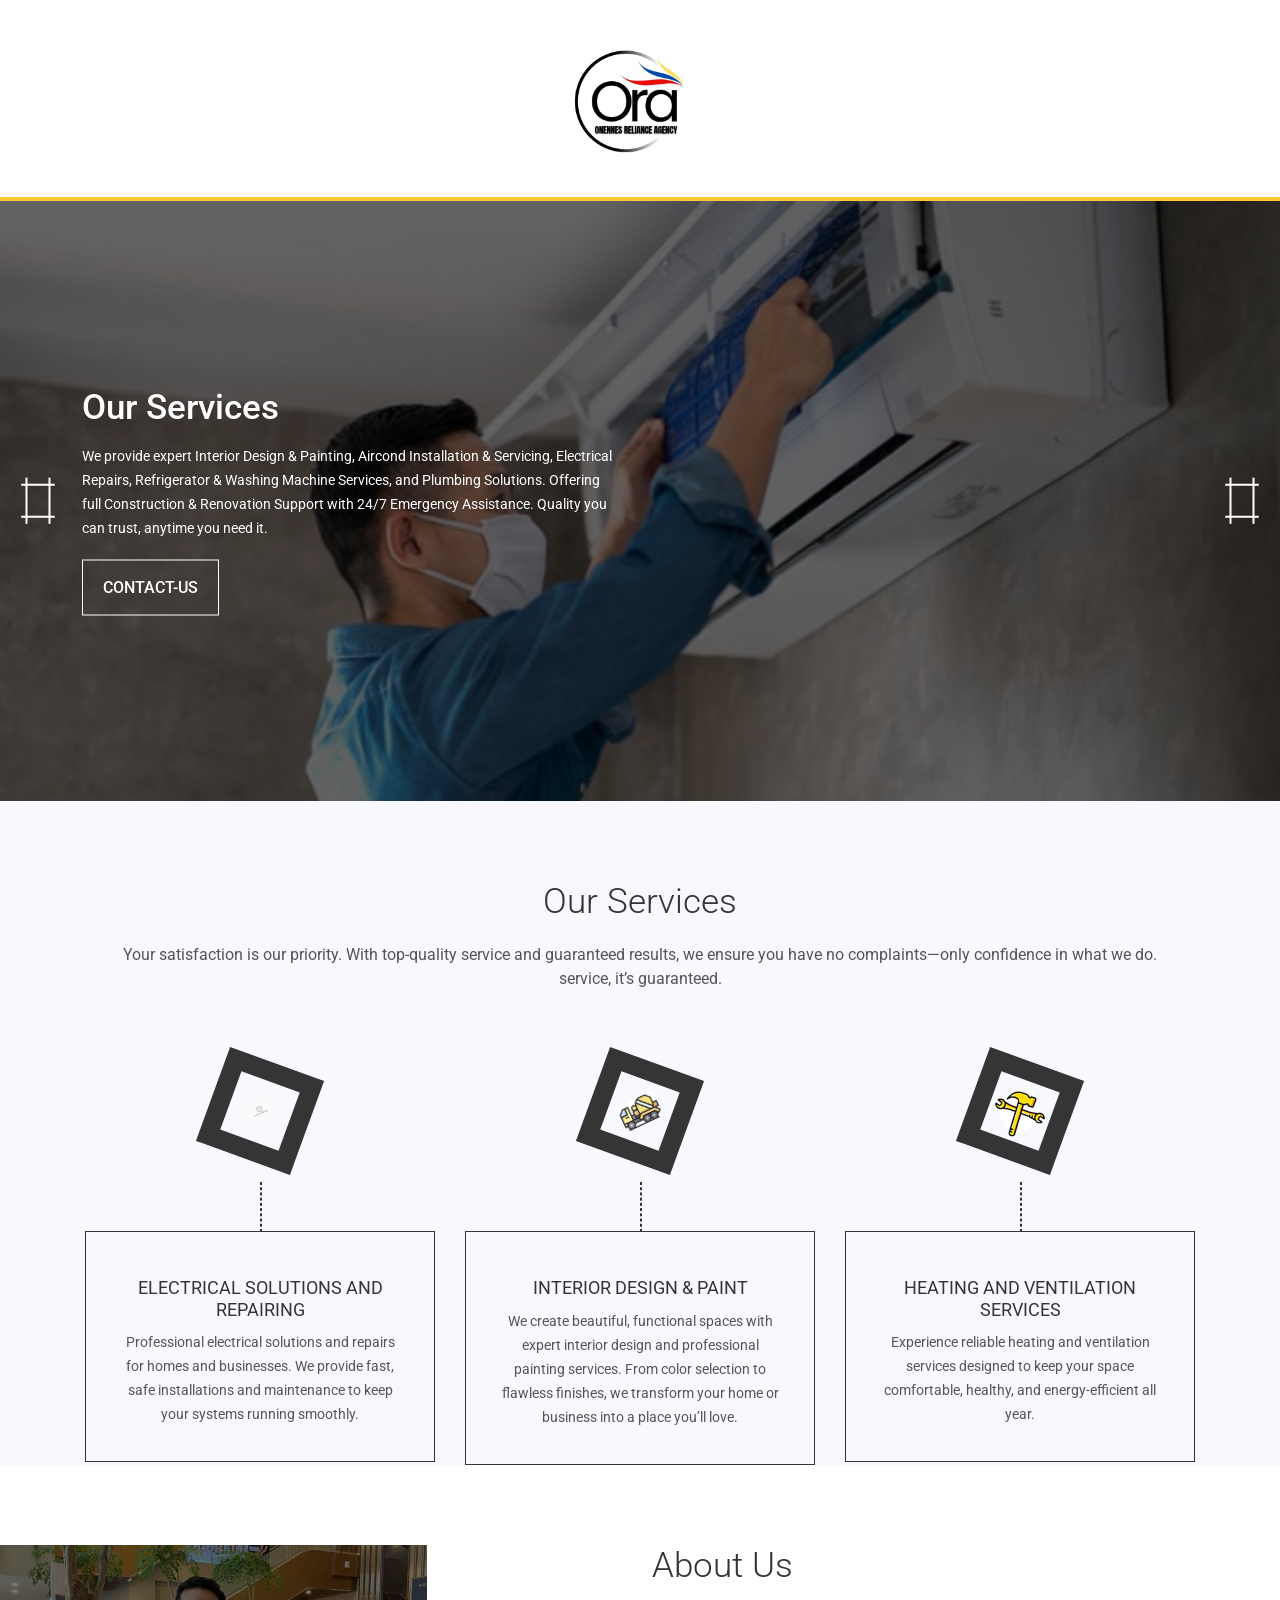
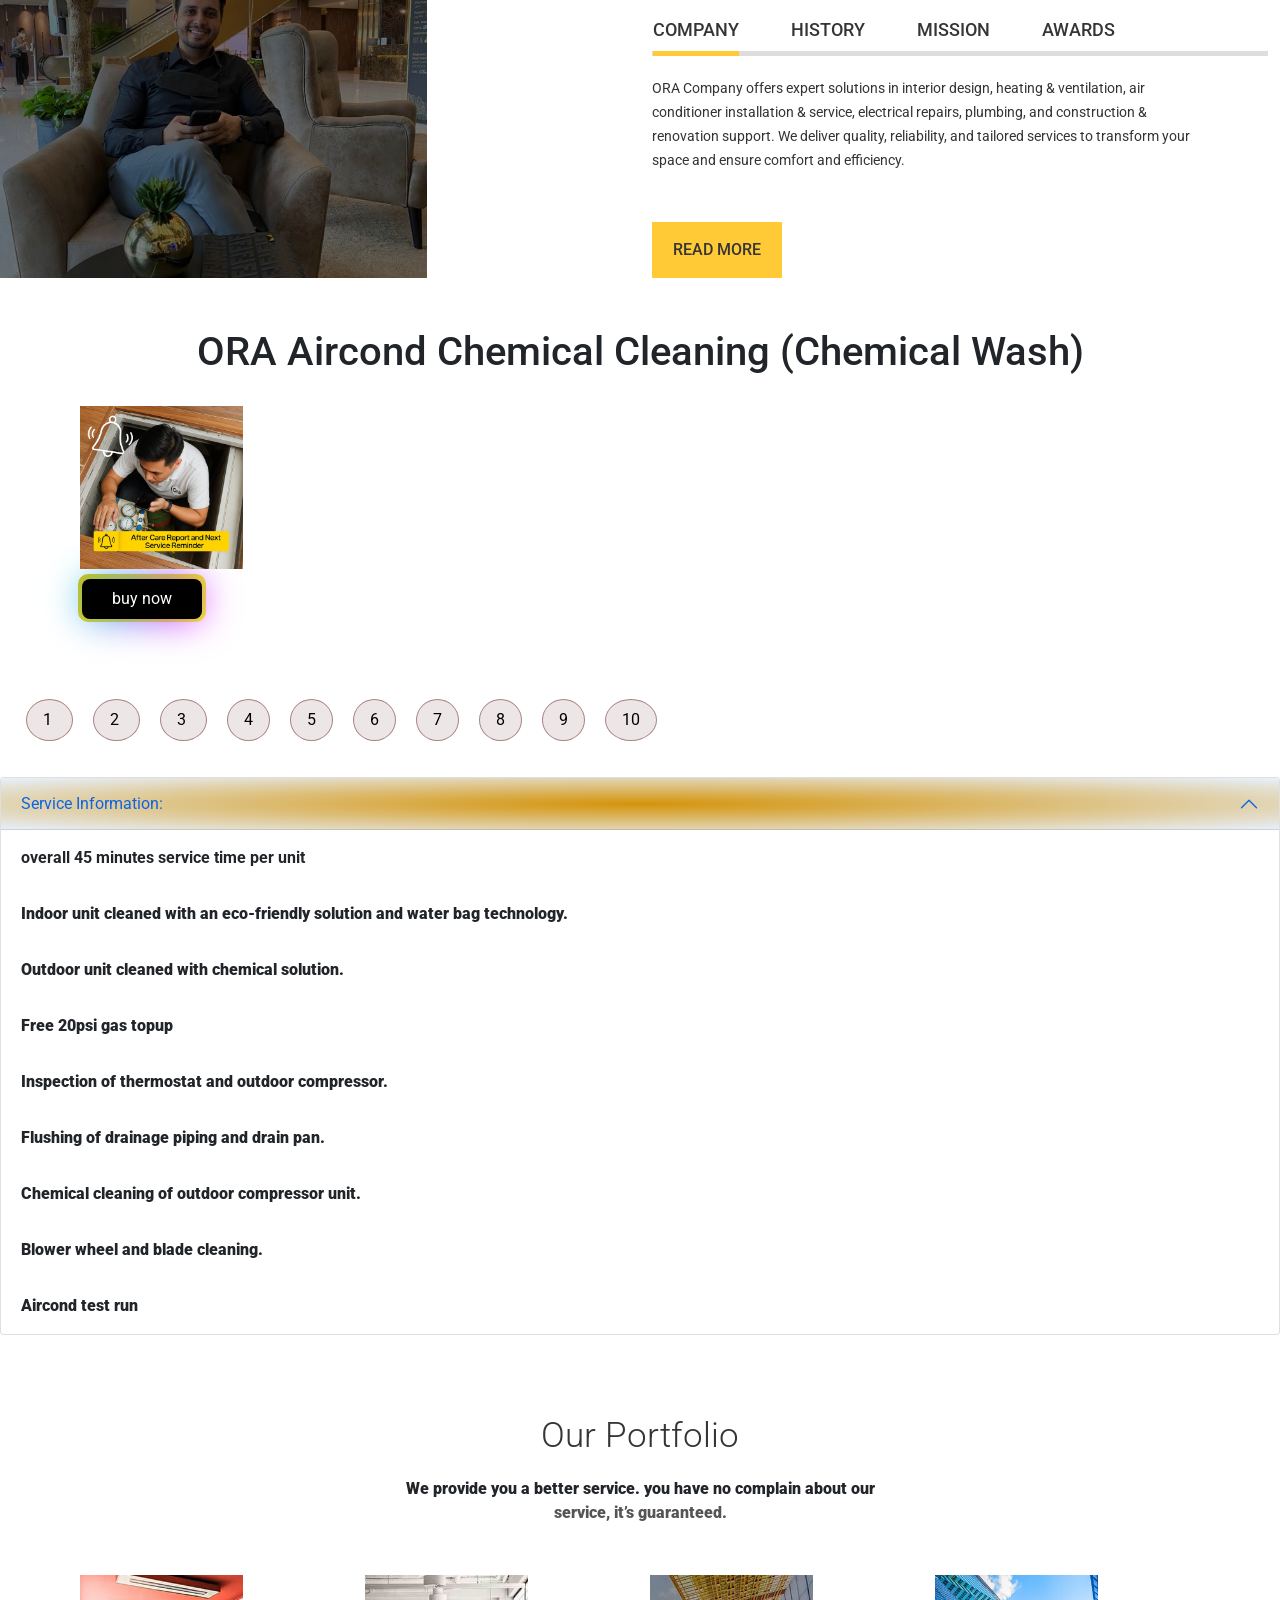
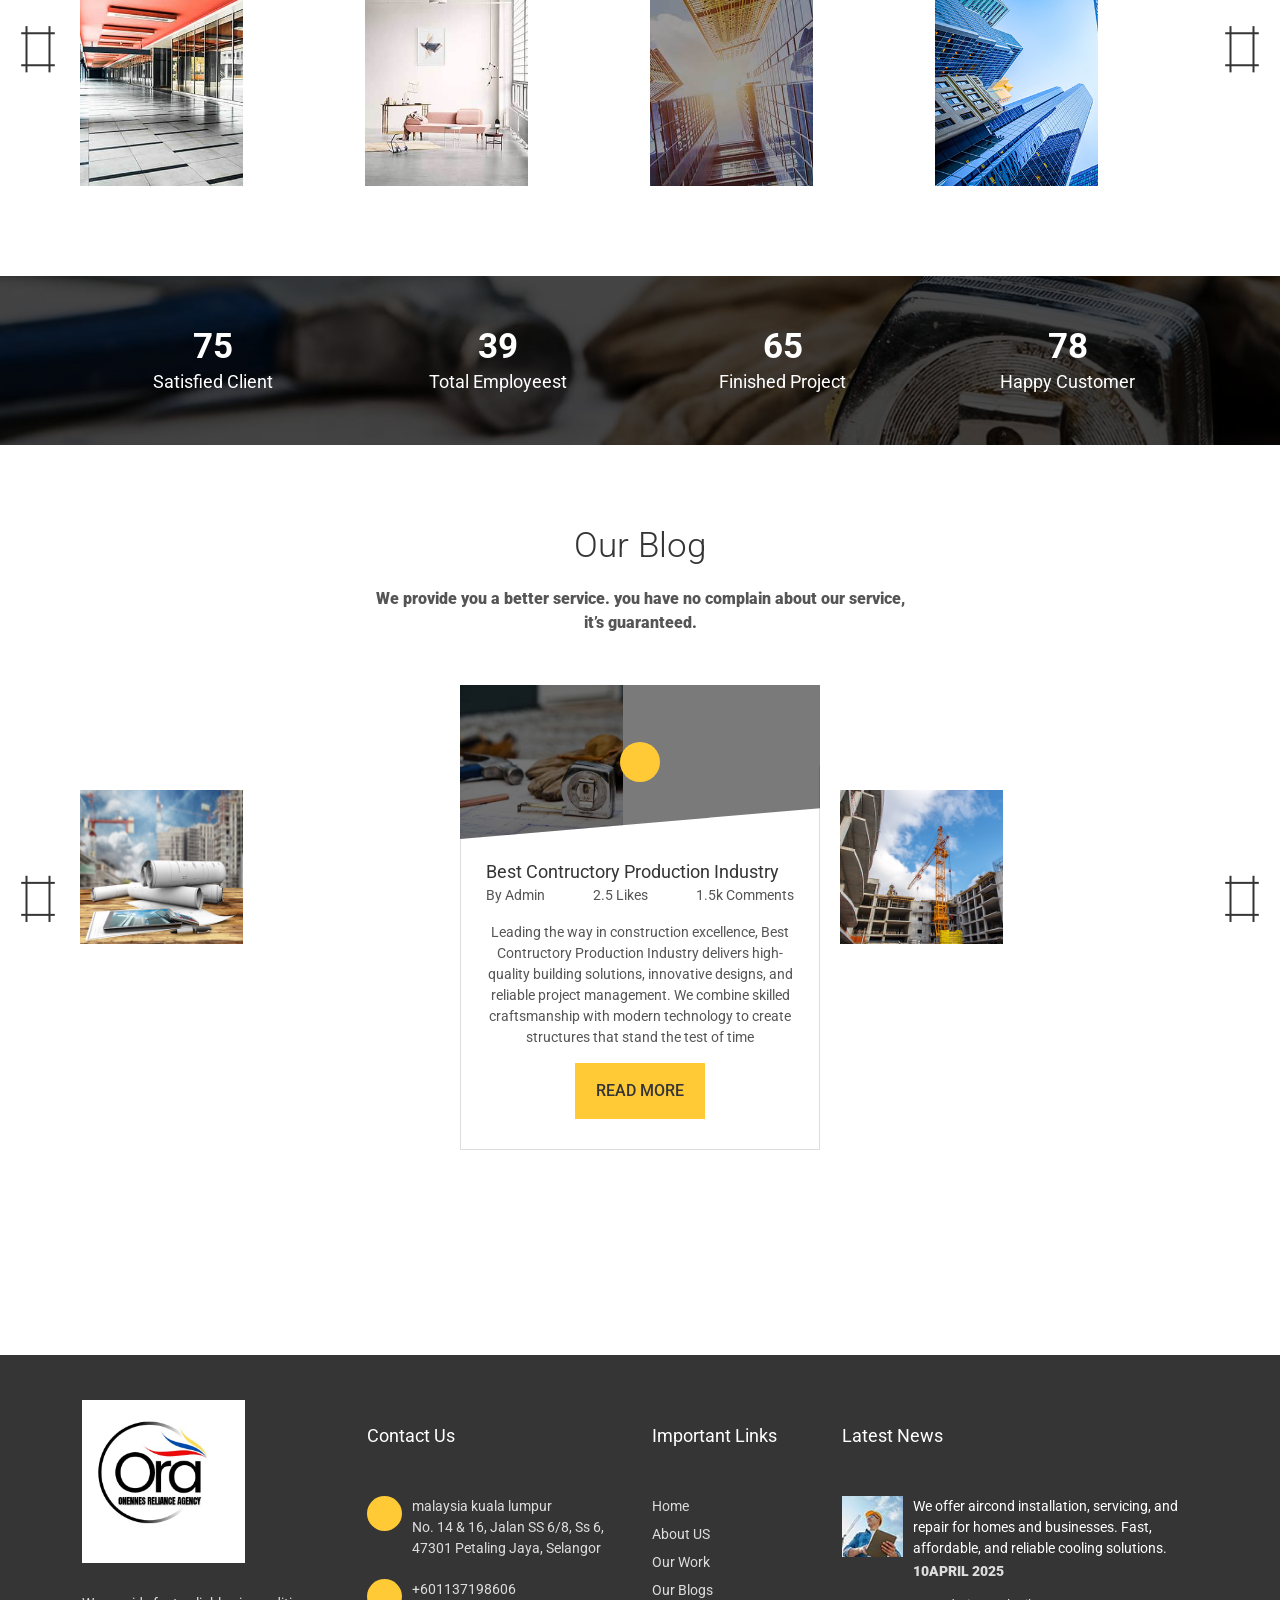
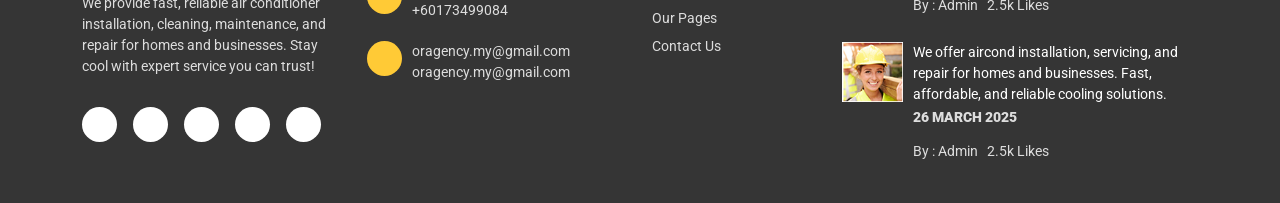
==== commit 9dc80273: "Add files via upload" ====
--- a/index.html
+++ b/index.html
@@ -2,7 +2,29 @@
 <html lang="en">
 
 <head>
-    <title>ora</title>
+    <meta charset="utf-8" />
+<title>ORA | Official ORA Agency Website</title>
+<meta name="description" content="ORA Agency - Innovative web design and development. Created by Shahin. Fast, modern, and SEO optimized website." />
+<meta name="keywords" content="ORA, ORA Agency, Shahin, Web Design, Web Development, Malaysia, GitHub Pages" />
+<meta name="robots" content="index, follow">
+<link rel="canonical" href="https://ora13.github.io/ORA/" />
+
+<!-- Open Graph (for Google, Facebook, etc.) -->
+<meta property="og:title" content="ORA Agency | Innovative Web Design by Shahin">
+<meta property="og:description" content="Official ORA Agency website – modern web solutions by Shahin.">
+<meta property="og:url" content="https://ora13.github.io/ORA/">
+<meta property="og:site_name" content="ORA Agency">
+<meta property="og:type" content="website">
+<meta property="og:image" content="https://ora13.github.io/ORA/assets/logo.png">
+
+<!-- Twitter Card -->
+<meta name="twitter:card" content="summary_large_image">
+<meta name="twitter:title" content="ORA Agency | Innovative Web Design by Shahin">
+<meta name="twitter:description" content="Official ORA Agency website – modern web solutions by Shahin.">
+<meta name="twitter:image" content="https://ora13.github.io/ORA/assets/logo.png">
+    <!--  -->
+    <title>ORA AGENCY</title>
+    <content><ORA AGENCY>
     <meta charset="UTF-8">
     <meta name="viewport" content="width=device-width, initial-scale=1">
     <!-- ========== font awesome link ========== -->
@@ -32,7 +54,9 @@
 <body>
 
     <!-- ========== top header starts here  ========== -->
- 
+
+
+</urlset>
 <div class="container">
   <div class="row align-items-center">
    
@@ -119,10 +143,10 @@
                     
                     <div class="footer-icons mobile-menu-icons">
                         <a href="https://www.facebook.com/share/1EpDvKxtK2/?mibextid=wwXIfr"><i class="fa fa-facebook"></i></a>
-                        <a href="#"><i class="fa fa-twitter"></i></a>
-                        <a href="#"><i class="fa fa-linkedin"></i></a>
-                        <a href="#"><i class="fa fa-google-plus"></i></a>
-                        <a href="#"><i class="fa fa-pinterest"></i></a>
+                        <a href="https://x.com/oragency61?s=21"><i class="fa fa-twitter"></i></a>
+                        <a href="http://linkedin.com/in/ora-agency-888a08378"><i class="fa fa-linkedin"></i></a>
+                        <a href="https://ora13.github.io/ORA/"><i class="fa fa-google-plus"></i></a>
+                        <a href="https://pin.it/7HXNVnVN7"><i class="fa fa-pinterest"></i></a>
                     </div>
                 </div>
 
@@ -474,13 +498,13 @@
     <li class="nav-item dropdown">
       <a class="nav-link dropdown-toggle" data-bs-toggle="dropdown" href="#" role="button" aria-expanded="false">1</a>
       <ul class="dropdown-menu">
-        <li><a class="dropdown-item" href="#scrollspyHeading3">Chemical service 99RM </a></li>
+        <li><a class="dropdown-item" href="#scrollspyHeading3">Wall Mount Chemical Service 120RM </a></li>
       </ul>
     </li>
       <li class="nav-item dropdown">
       <a class="nav-link dropdown-toggle" data-bs-toggle="dropdown" href="#" role="button" aria-expanded="false">2</a>
       <ul class="dropdown-menu">
-        <li><a class="dropdown-item" href="#scrollspyHeading3">Over All Service 170 RM
+        <li><a class="dropdown-item" href="#scrollspyHeading3">Over All Service 180 RM
 
 </a></li>
       </ul>
@@ -489,26 +513,76 @@
   <li class="nav-item dropdown">
       <a class="nav-link dropdown-toggle" data-bs-toggle="dropdown" href="#" role="button" aria-expanded="false">3</a>
       <ul class="dropdown-menu">
-        <li><a class="dropdown-item" href="#scrollspyHeading3">Installation 198 RM</a></li>
+        <li><a class="dropdown-item" href="#scrollspyHeading3">Installation 239 RM</a></li>
       </ul>
     </li>
     <li class="nav-item dropdown">
       <a class="nav-link dropdown-toggle4" data-bs-toggle="dropdown" href="#" role="button4" aria-expanded="false">4</a>
       <ul class="dropdown-menu">
-        <li><a class="dropdown-item4" href="#scrollspyHeading3">Dismental + installation 259 RM</a></li>
+        <li><a class="dropdown-item4" href="#scrollspyHeading3">Dismental + installation 289 RM</a></li>
       </ul>
     </li>
     <div class="b">
          <li class="nav-item dropdown3">
       <a class="nav-link dropdown-toggle3" data-bs-toggle="dropdown" href="#" role="button3" aria-expanded="false">5</a>
       <ul class="dropdown-menu">
-        <li><a class="dropdown-item" href="#scrollspyHeading3">Dismental + Service + installation 329 RM
+        <li><a class="dropdown-item" href="#scrollspyHeading3">Dismental + Service + installation 398 RM
 
 </a></li>
       </ul>
     </li>
     </div>
-  
+       <div class="b">
+         <li class="nav-item dropdown3">
+      <a class="nav-link dropdown-toggle3" data-bs-toggle="dropdown" href="#" role="button3" aria-expanded="false">6</a>
+      <ul class="dropdown-menu">
+        <li><a class="dropdown-item" href="#scrollspyHeading3">cassetta service 189 RM
+
+</a></li>
+      </ul>
+    </li>
+    </div>
+          <div class="b">
+         <li class="nav-item dropdown3">
+      <a class="nav-link dropdown-toggle3" data-bs-toggle="dropdown" href="#" role="button3" aria-expanded="false">7</a>
+      <ul class="dropdown-menu">
+        <li><a class="dropdown-item" href="#scrollspyHeading3">cassetta overall service 249RM
+
+</a></li>
+      </ul>
+    </li>
+    </div>
+             <div class="b">
+         <li class="nav-item dropdown3">
+      <a class="nav-link dropdown-toggle3" data-bs-toggle="dropdown" href="#" role="button3" aria-expanded="false">8</a>
+      <ul class="dropdown-menu">
+        <li><a class="dropdown-item" href="#scrollspyHeading3">cassetta  installation 389 RM
+
+</a></li>
+      </ul>
+    </li>
+    </div>
+             <div class="b">
+         <li class="nav-item dropdown3">
+      <a class="nav-link dropdown-toggle3" data-bs-toggle="dropdown" href="#" role="button3" aria-expanded="false">9</a>
+      <ul class="dropdown-menu">
+        <li><a class="dropdown-item" href="#scrollspyHeading3">  Dismental + installation  489RM
+
+</a></li>
+      </ul>
+    </li>
+    </div>
+    
+             <div class="b">
+         <li class="nav-item dropdown3">
+      <a class="nav-link dropdown-toggle3" data-bs-toggle="dropdown" href="#" role="button3" aria-expanded="false">10</a>
+      <ul class="dropdown-menu">
+        <li><a class="dropdown-item" href="#scrollspyHeading3"> Dismental +service + installation 595 RM
+
+</a></li>
+      </ul>
+    </li>
+    </div>
     
    
   </ul>
@@ -862,10 +936,10 @@
                     <p>We provide fast, reliable air conditioner installation, cleaning, maintenance, and repair for homes and businesses. Stay cool with expert service you can trust!</p>
                     <div class="footer-icons">
                         <a href="https://www.facebook.com/ora.home.2025?mibextid=wwXIfr&rdid=O5Isq8q3U5CC2qbd&share_url=https%3A%2F%2Fwww.facebook.com%2Fshare%2F1EpDvKxtK2%2F%3Fmibextid%3DwwXIfr#"><i class="fa fa-facebook"></i></a>
-                        <a href="#"><i class="fa fa-twitter"></i></a>
-                        <a href="#"><i class="fa fa-linkedin"></i></a>
-                        <a href="#"><i class="fa fa-google-plus"></i></a>
-                        <a href="#"><i class="fa fa-pinterest"></i></a>
+                        <a href="https://x.com/oragency61?s=21"><i class="fa fa-twitter"></i></a>
+                        <a href="http://linkedin.com/in/ora-agency-888a08378"><i class="fa fa-linkedin"></i></a>
+                        <a href="https://ora13.github.io/ORA/"><i class="fa fa-google-plus"></i></a>
+                        <a href="https://pin.it/7HXNVnVN7"><i class="fa fa-pinterest"></i></a>
                     </div>
                 </div>
                 <div class="col-lg-3 col-sm-6 footer-two">
@@ -884,7 +958,7 @@
                             <a href="https://wa.me/message/RIHPQJQGNW5NF1"><i class="fa fa-phone"></i></a>
                         </div>
                         <div class="info-add">
-                  <a href="http://wa.me/60173499084" title="WhatsApp">+601161210354</a>
+                  <a href="http://wa.me/601137198606" title="WhatsApp">+601137198606</a>
                      <a href="http://wa.me/60173499084" title="WhatsApp">+60173499084</a>
 
 
@@ -908,7 +982,7 @@
                         <li><a href="#">About US</a></li>
                         <li><a href="#">Our work</a></li>
                         <li><a href="#">Our Blogs</a></li>
-                        <li><a href="#">Our Pages</a></li>
+                        <li><a href="https://www.facebook.com/share/1MA6yWq9Pc/?mibextid=wwXIfr">Our Pages</a></li>
                         <li><a href="#">Contact Us</a></li>
                     </ul>
 
@@ -971,6 +1045,25 @@
 
 
 
+
+<script type="application/ld+json">
+{
+  "@context": "https://schema.org",
+  "@type": "Organization",
+  "name": "ORA Agency",
+  "url": "https://ora13.github.io/ORA/",
+  "logo": "https://ora13.github.io/ORA/assets/logo.png",
+  "sameAs": [
+    "https://github.com/ora13",
+    "https://www.facebook.com/ORA.agency",
+    "https://www.instagram.com/ora_agency"
+  ],
+  "founder": {
+    "@type": "Person",
+    "name": "Shahin"
+  }
+}
+</script>
 
 
 
--- a/assets/css/style.css
+++ b/assets/css/style.css
@@ -510,6 +510,7 @@
 
 }
 
+
 .banner-button a {
     background-color: transparent;
     color: var(--text-clr);
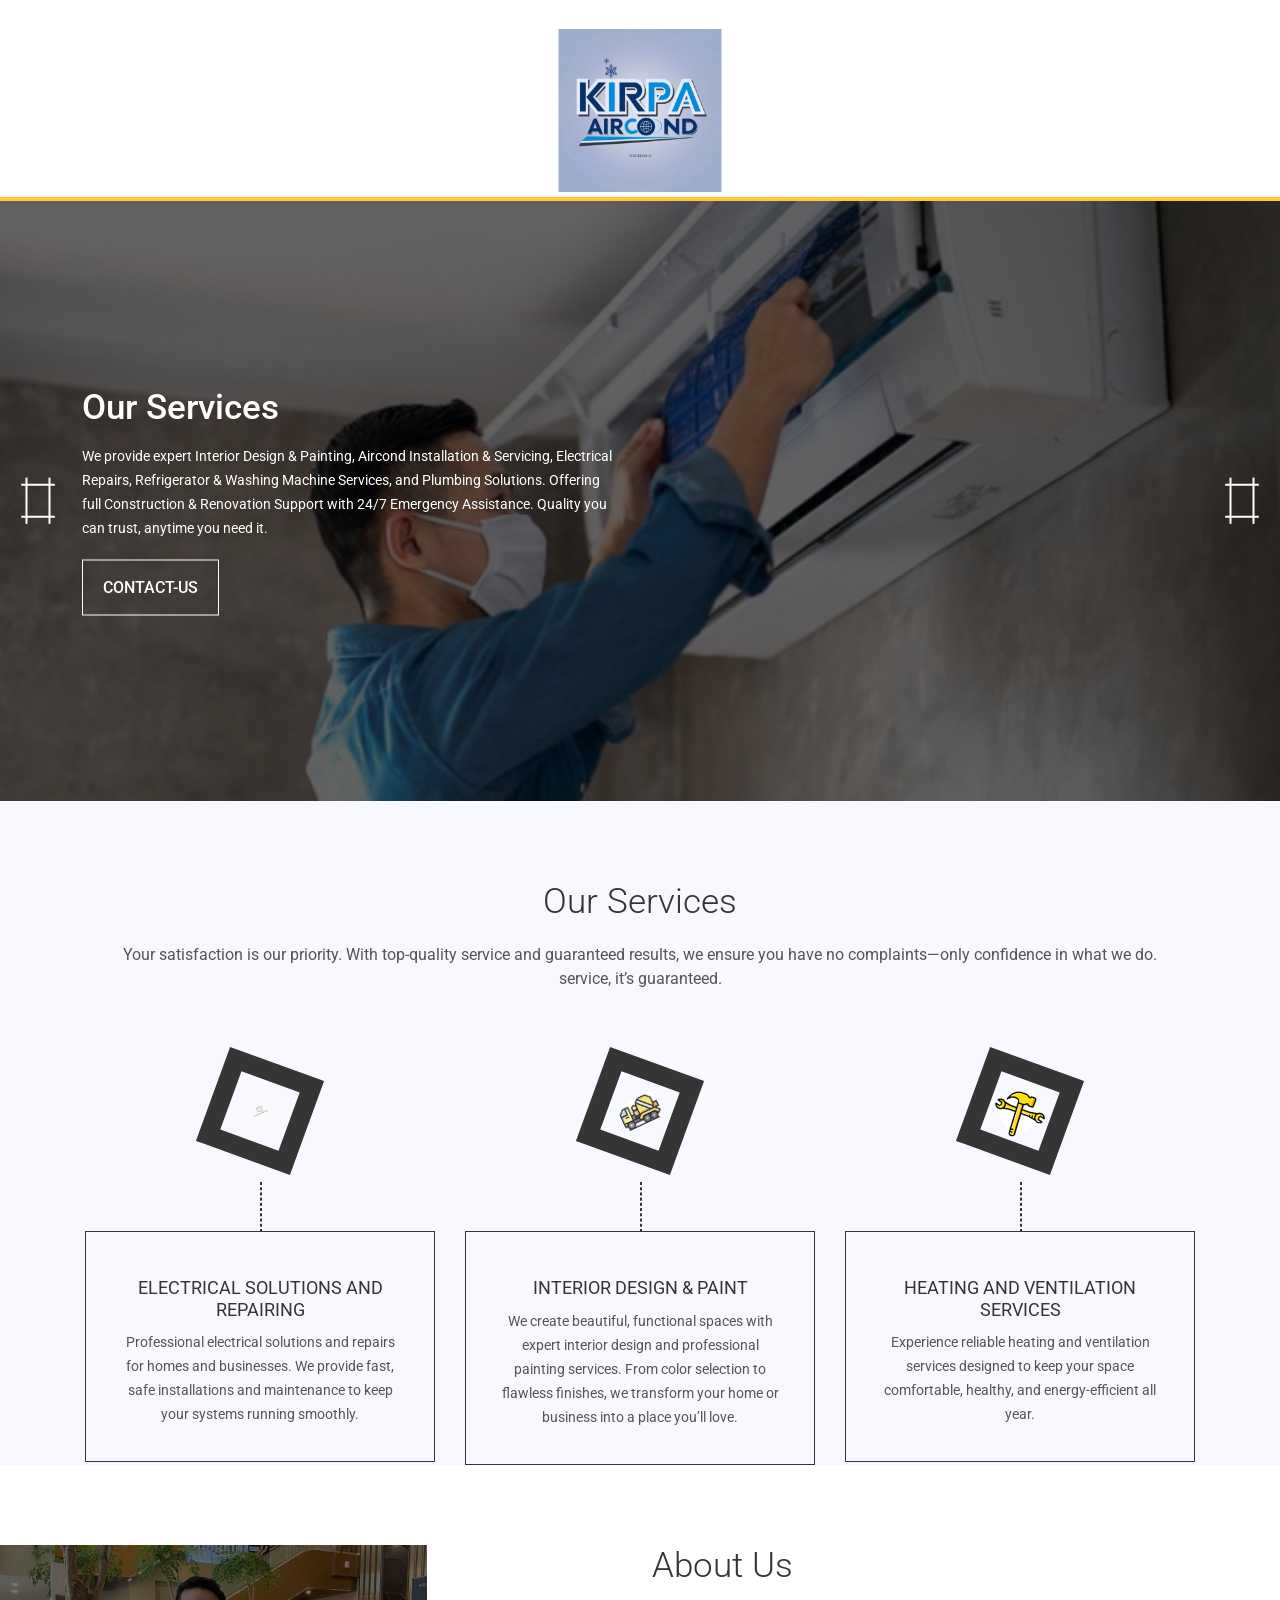
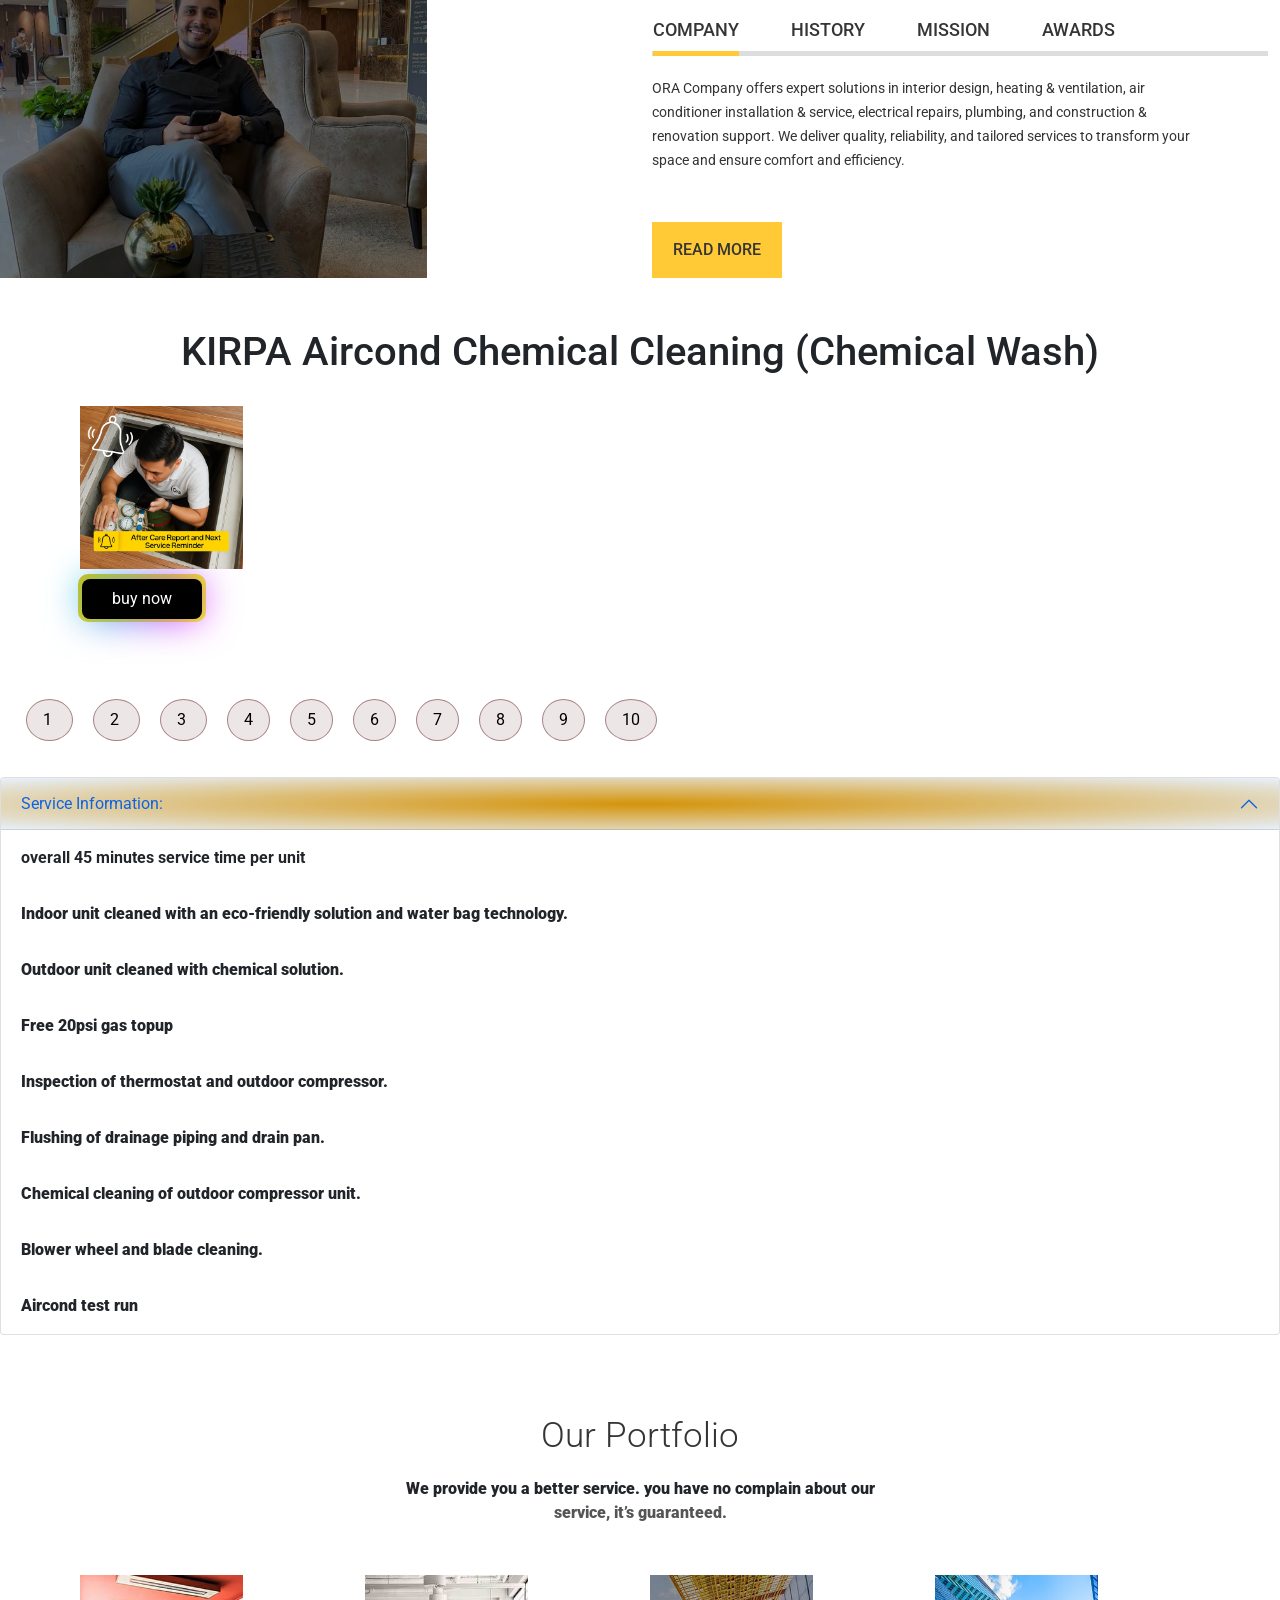
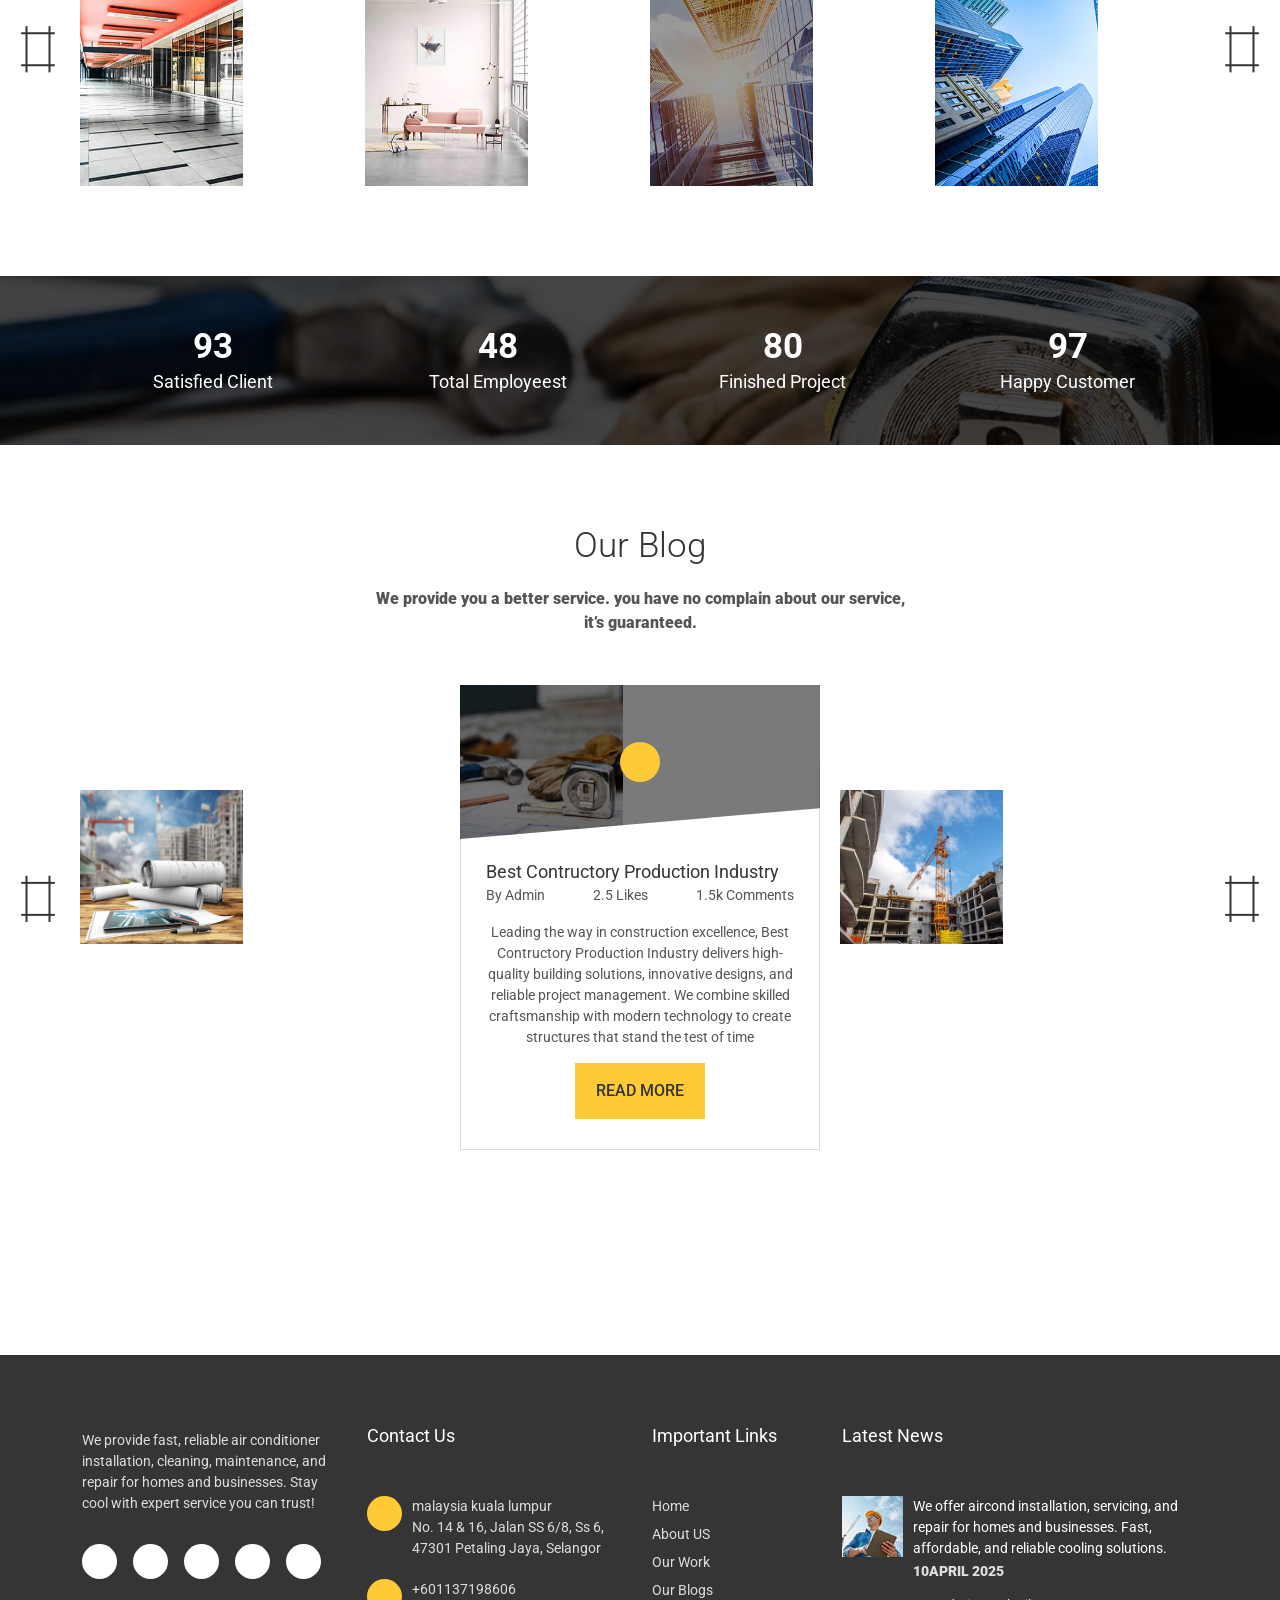
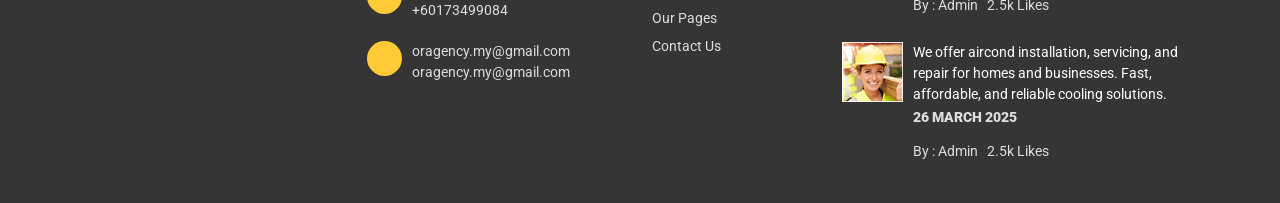
==== commit 4672b74e: "Add files via upload" ====
--- a/index.html
+++ b/index.html
@@ -159,7 +159,7 @@
 
         <nav class="navbar navbar-expand-md ">
             <div class="container">
-                <a class="navbar-brand toggle-brand" href="#"><img src="./assets/images/WhatsApp Image 2025-06-24 at 00.35.58_4d6a1c0b.jpg whats app.jpg" class="img-fluid" alt=""></a>
+                <a class="navbar-brand toggle-brand" href="#"><img src="./assets/images/whatsap.jpeg" class="img-fluid" alt=""></a>
                 <button class="toggle-btn-mobile btn">
                     <i class="fas fa-bars"></i>
                 </button>
@@ -432,7 +432,7 @@
                     <div class="portfolio-heading text-center">
                         
                         <span>   <div class="newtitle">
-        <h1>ORA
+        <h1>KIRPA
 
 Aircond Chemical Cleaning (Chemical Wash)</h3>
 
@@ -932,7 +932,7 @@
         <div class="container">
             <div class="row">
                 <div class="col-lg-3 col-sm-6 footer-one">
-                    <a href="#"><img src="./assets/images/WhatsApp Image 2025-06-24 at 00.35.58_4d6a1c0b.jpg whats app.jpg" class="img-fluid" alt=""></a>
+                    <a href="./assets/images/whatsap.jpeg"></a>
                     <p>We provide fast, reliable air conditioner installation, cleaning, maintenance, and repair for homes and businesses. Stay cool with expert service you can trust!</p>
                     <div class="footer-icons">
                         <a href="https://www.facebook.com/ora.home.2025?mibextid=wwXIfr&rdid=O5Isq8q3U5CC2qbd&share_url=https%3A%2F%2Fwww.facebook.com%2Fshare%2F1EpDvKxtK2%2F%3Fmibextid%3DwwXIfr#"><i class="fa fa-facebook"></i></a>
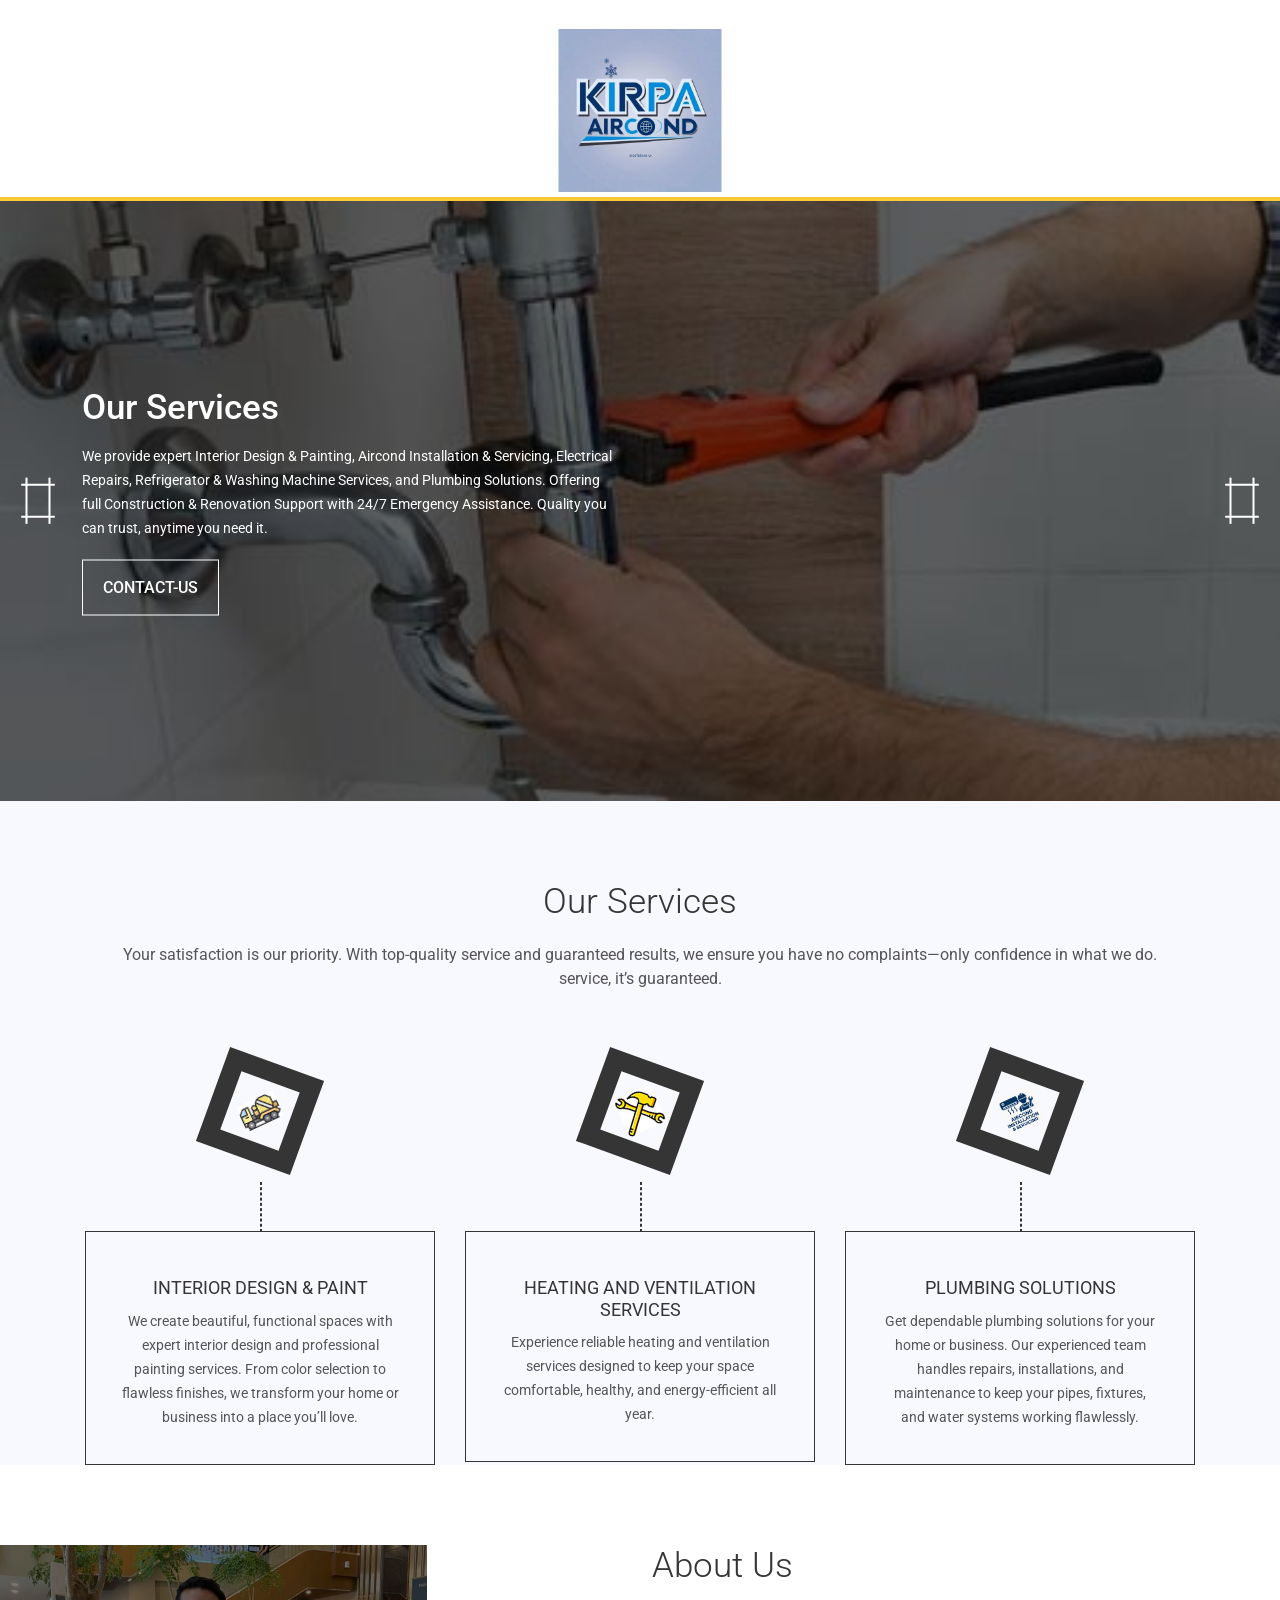
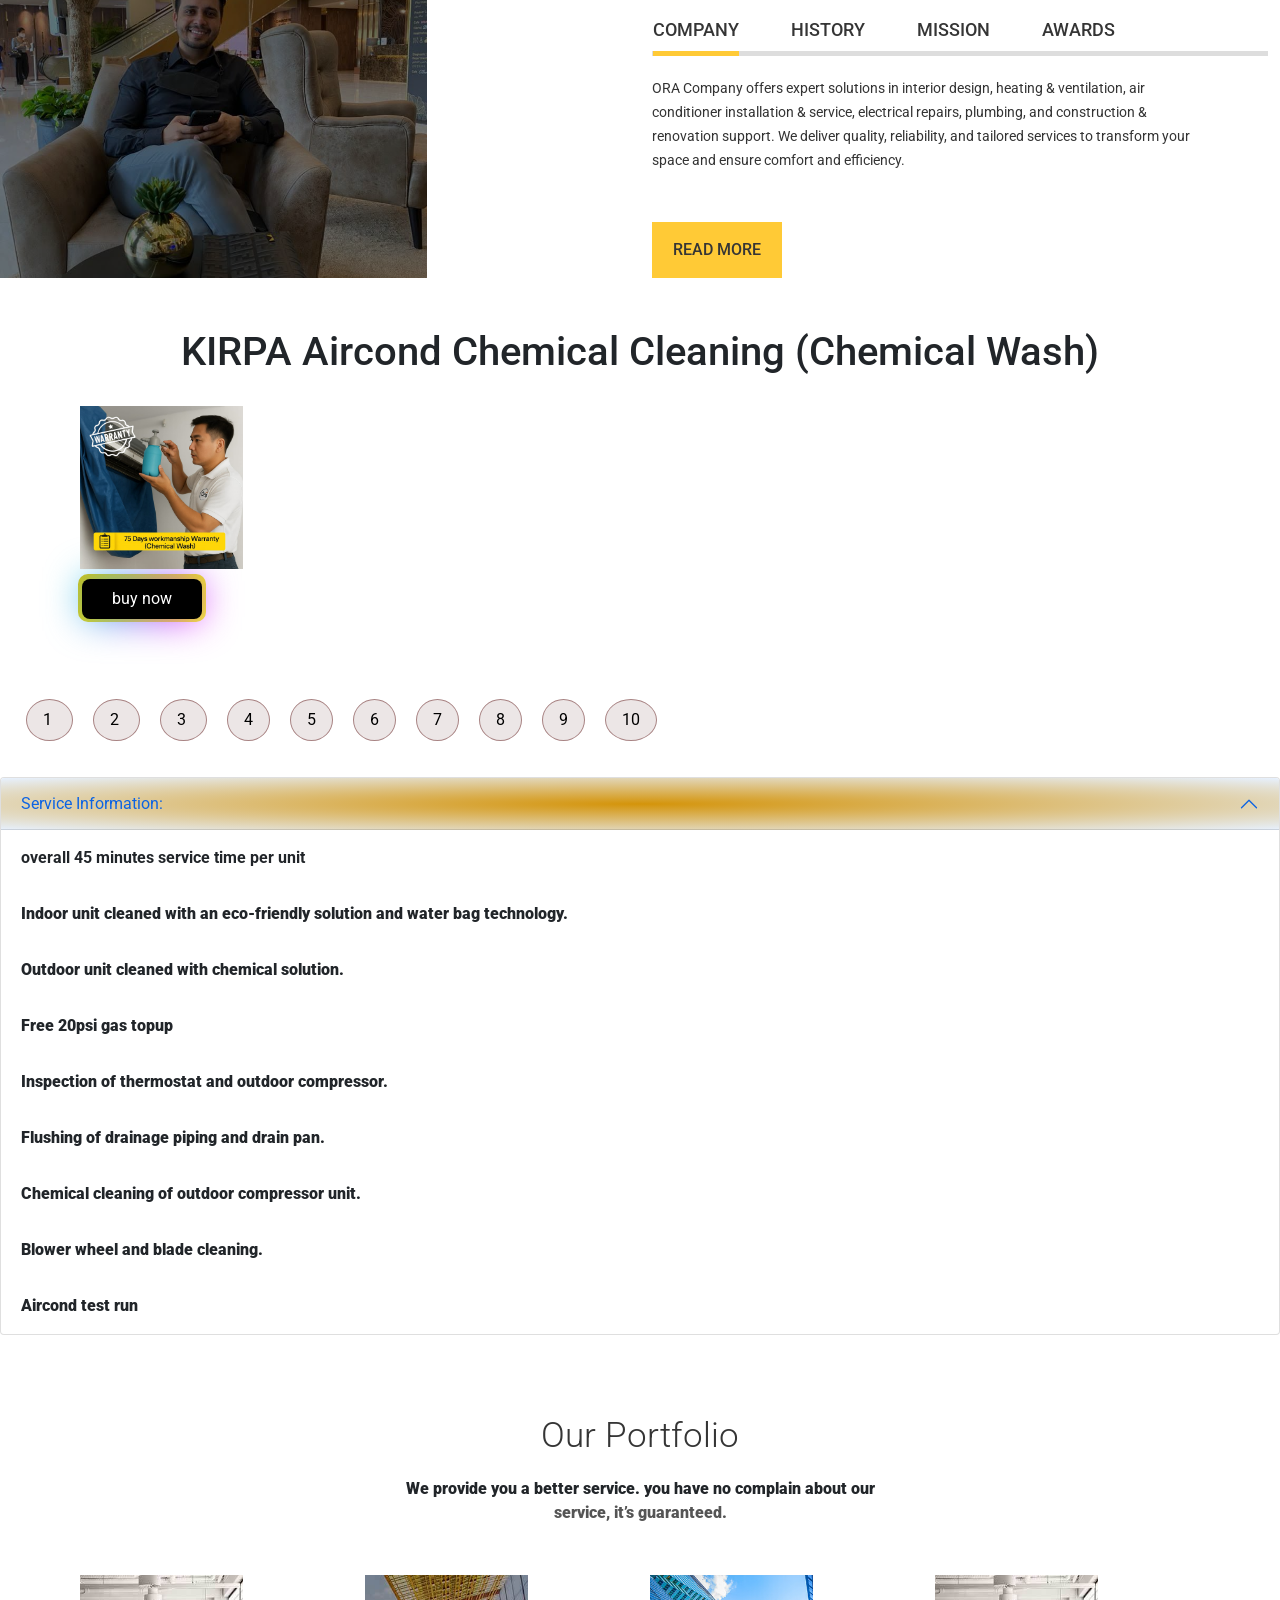
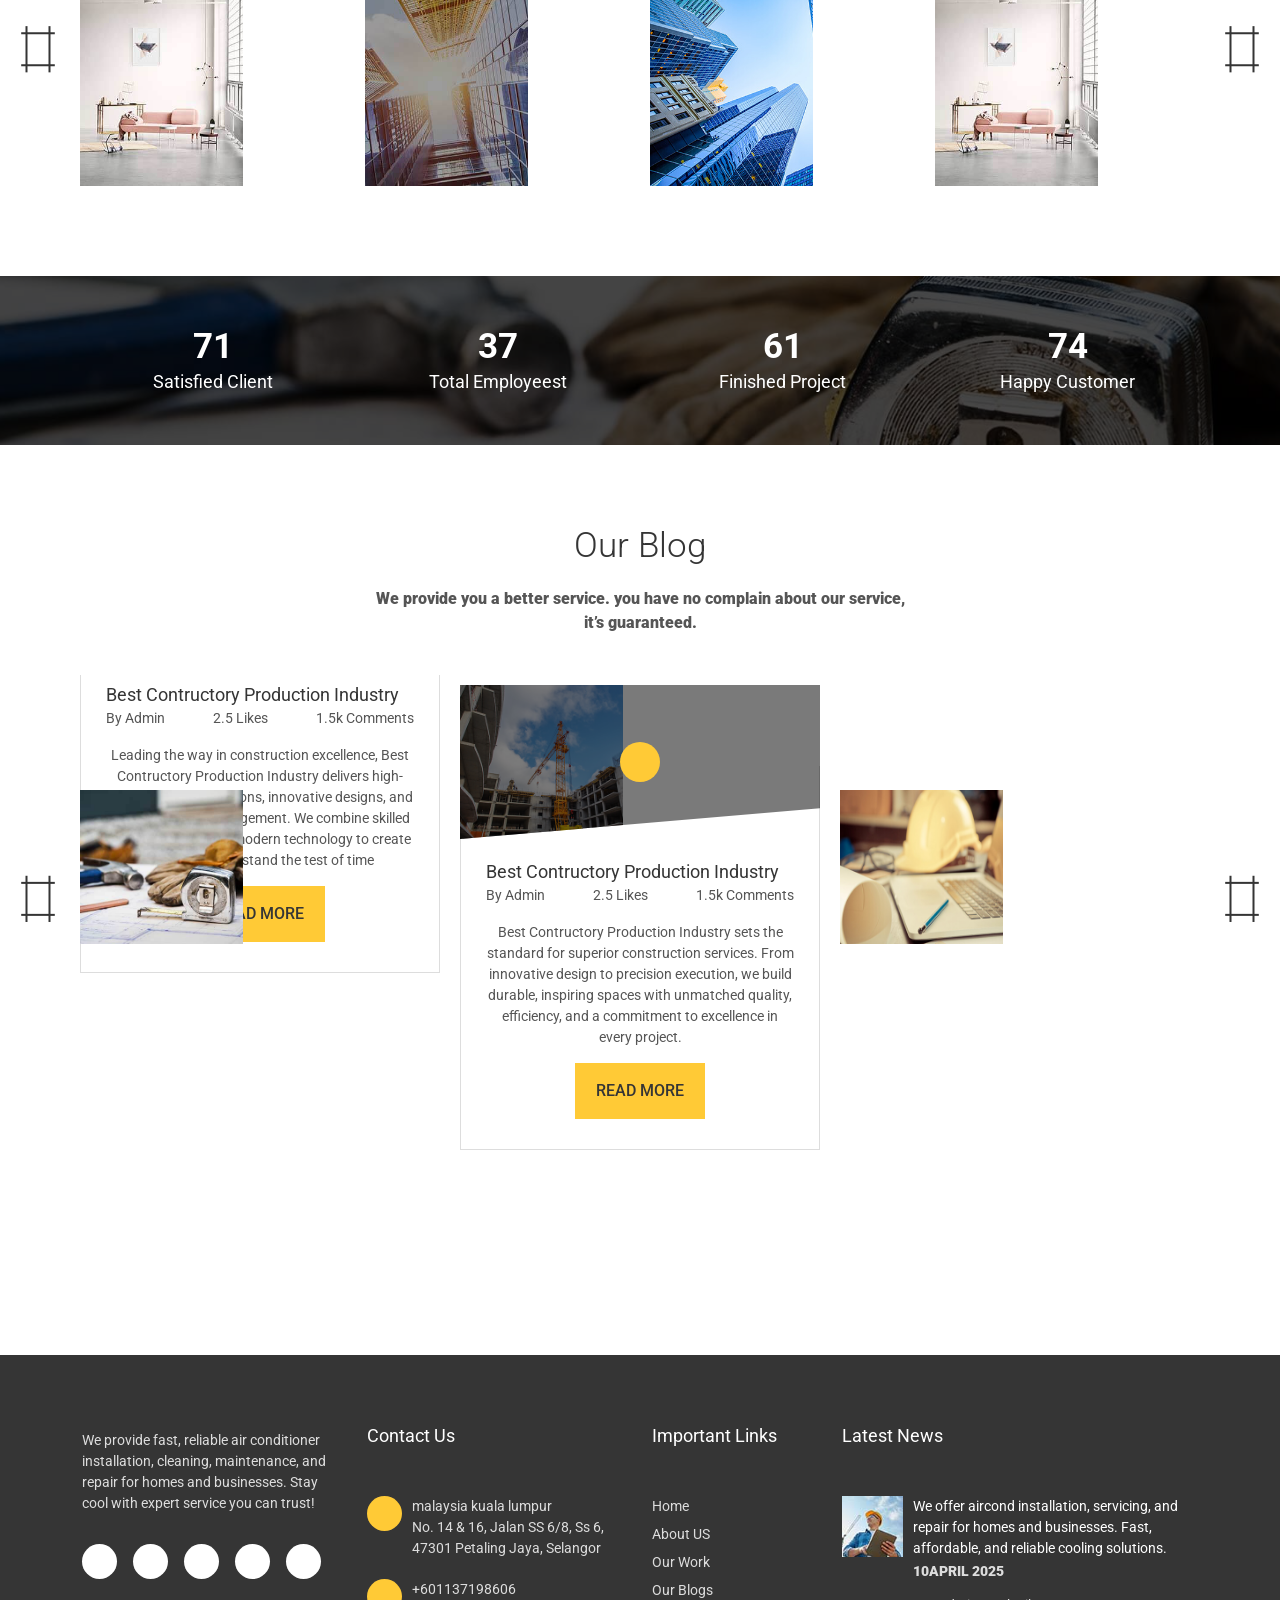
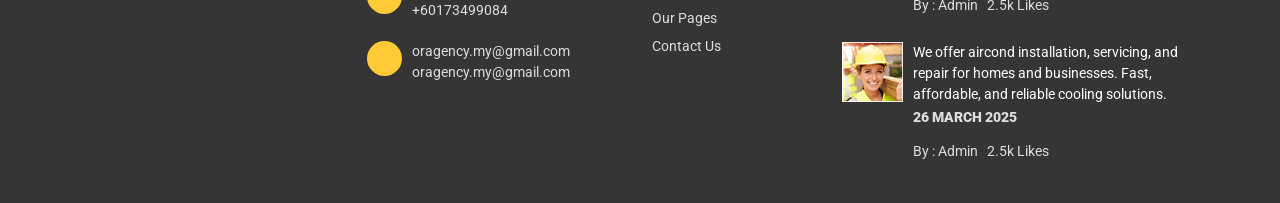
==== commit 97527845: "Update index.html" ====
--- a/index.html
+++ b/index.html
@@ -7,21 +7,21 @@
 <meta name="description" content="ORA Agency - Innovative web design and development. Created by Shahin. Fast, modern, and SEO optimized website." />
 <meta name="keywords" content="ORA, ORA Agency, Shahin, Web Design, Web Development, Malaysia, GitHub Pages" />
 <meta name="robots" content="index, follow">
-<link rel="canonical" href="https://ora13.github.io/ORA/" />
+<link rel="canonical" href="https://onenesskirpa.com/" />
 
 <!-- Open Graph (for Google, Facebook, etc.) -->
 <meta property="og:title" content="ORA Agency | Innovative Web Design by Shahin">
 <meta property="og:description" content="Official ORA Agency website – modern web solutions by Shahin.">
-<meta property="og:url" content="https://ora13.github.io/ORA/">
+<meta property="og:url" content="https://onenesskirpa.com/ORA/">
 <meta property="og:site_name" content="ORA Agency">
 <meta property="og:type" content="website">
-<meta property="og:image" content="https://ora13.github.io/ORA/assets/logo.png">
+<meta property="og:image" content="https://onenesskirpa.com/assets/logo.png">
 
 <!-- Twitter Card -->
 <meta name="twitter:card" content="summary_large_image">
 <meta name="twitter:title" content="ORA Agency | Innovative Web Design by Shahin">
 <meta name="twitter:description" content="Official ORA Agency website – modern web solutions by Shahin.">
-<meta name="twitter:image" content="https://ora13.github.io/ORA/assets/logo.png">
+<meta name="twitter:image" content="https://onenesskirpa.com/assets/logo.png">
     <!--  -->
     <title>ORA AGENCY</title>
     <content><ORA AGENCY>
@@ -145,7 +145,7 @@
                         <a href="https://www.facebook.com/share/1EpDvKxtK2/?mibextid=wwXIfr"><i class="fa fa-facebook"></i></a>
                         <a href="https://x.com/oragency61?s=21"><i class="fa fa-twitter"></i></a>
                         <a href="http://linkedin.com/in/ora-agency-888a08378"><i class="fa fa-linkedin"></i></a>
-                        <a href="https://ora13.github.io/ORA/"><i class="fa fa-google-plus"></i></a>
+                        <a href="https://onenesskirpa.com/"><i class="fa fa-google-plus"></i></a>
                         <a href="https://pin.it/7HXNVnVN7"><i class="fa fa-pinterest"></i></a>
                     </div>
                 </div>
@@ -938,7 +938,7 @@
                         <a href="https://www.facebook.com/ora.home.2025?mibextid=wwXIfr&rdid=O5Isq8q3U5CC2qbd&share_url=https%3A%2F%2Fwww.facebook.com%2Fshare%2F1EpDvKxtK2%2F%3Fmibextid%3DwwXIfr#"><i class="fa fa-facebook"></i></a>
                         <a href="https://x.com/oragency61?s=21"><i class="fa fa-twitter"></i></a>
                         <a href="http://linkedin.com/in/ora-agency-888a08378"><i class="fa fa-linkedin"></i></a>
-                        <a href="https://ora13.github.io/ORA/"><i class="fa fa-google-plus"></i></a>
+                        <a href="https://onenesskirpa.com/"><i class="fa fa-google-plus"></i></a>
                         <a href="https://pin.it/7HXNVnVN7"><i class="fa fa-pinterest"></i></a>
                     </div>
                 </div>
@@ -1051,10 +1051,10 @@
   "@context": "https://schema.org",
   "@type": "Organization",
   "name": "ORA Agency",
-  "url": "https://ora13.github.io/ORA/",
-  "logo": "https://ora13.github.io/ORA/assets/logo.png",
+  "url": "https://onenesskirpa.com/ORA/",
+  "logo": "https://onenesskirpa.com/assets/logo.png",
   "sameAs": [
-    "https://github.com/ora13",
+    "https://onenesskirpa.com",
     "https://www.facebook.com/ORA.agency",
     "https://www.instagram.com/ora_agency"
   ],
@@ -1098,4 +1098,4 @@
     <!-- ========== main js ========== -->
 </body>
 
-</html>+</html>
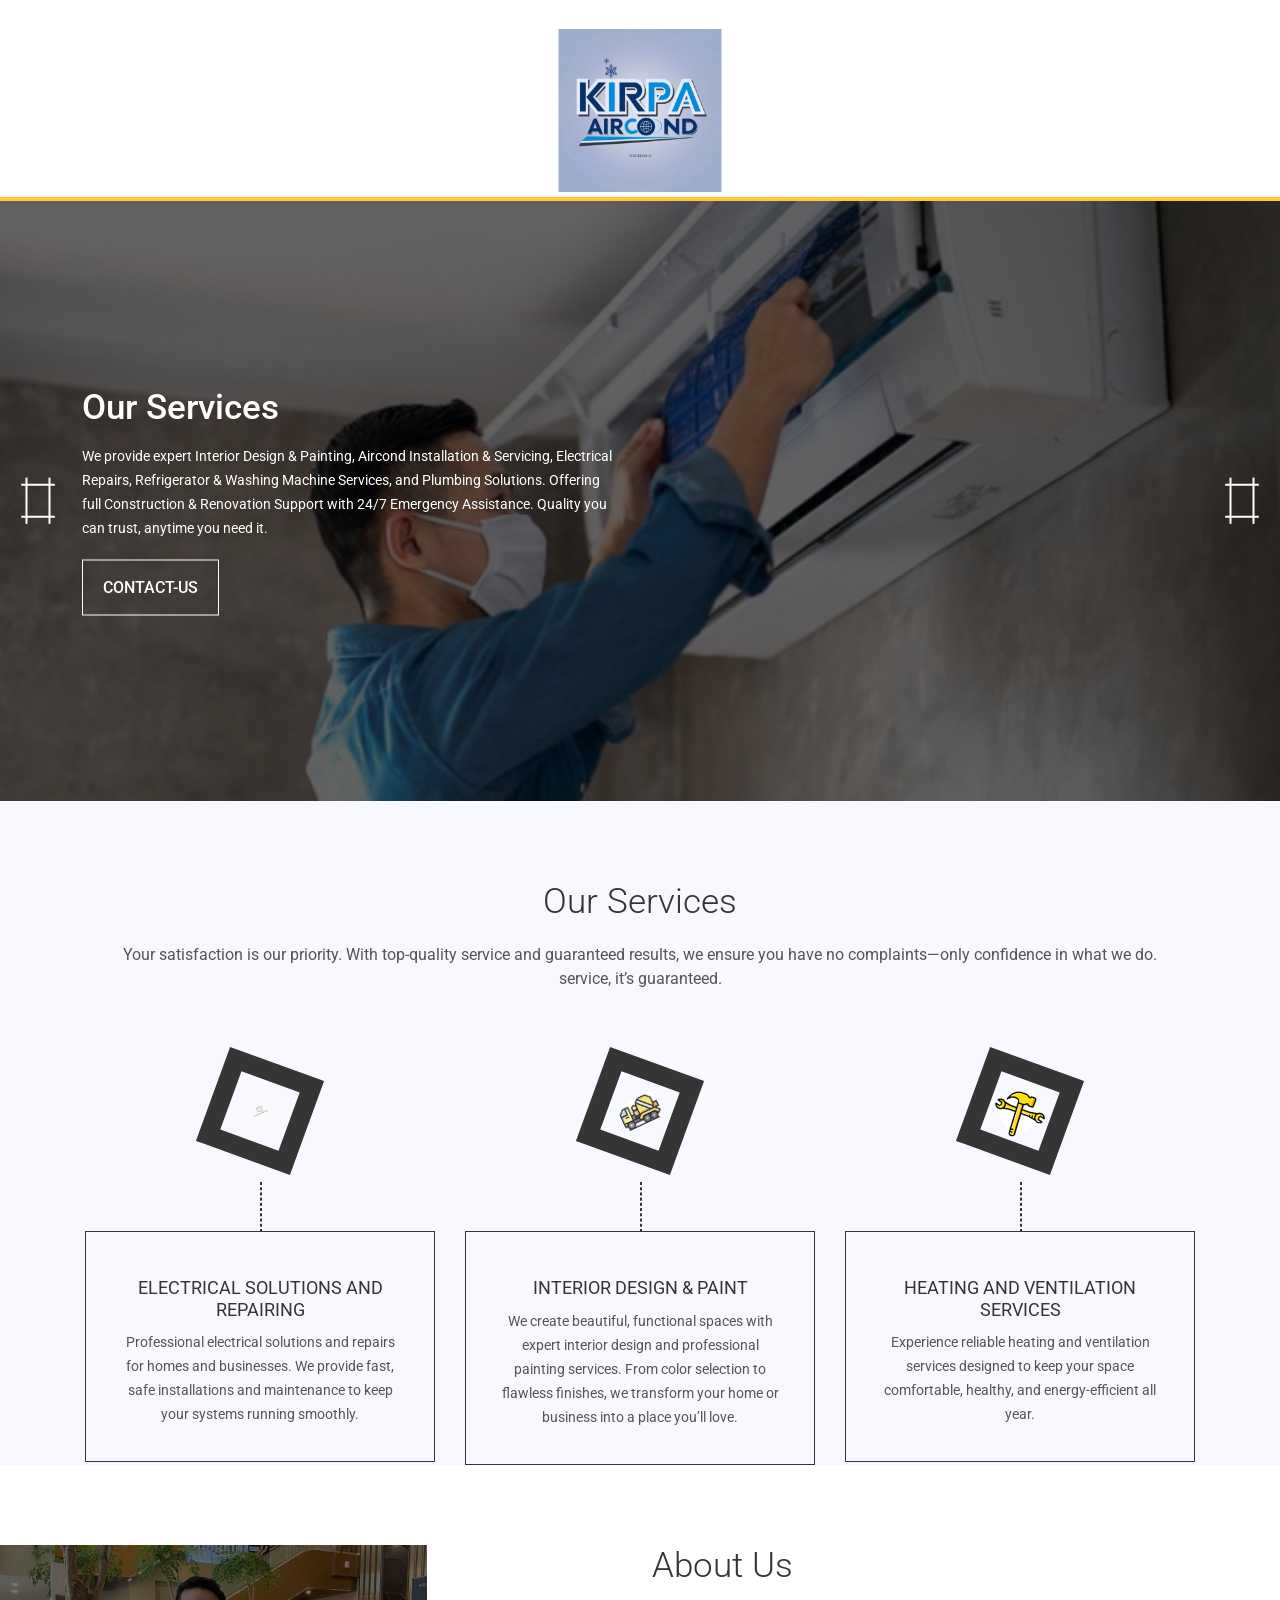
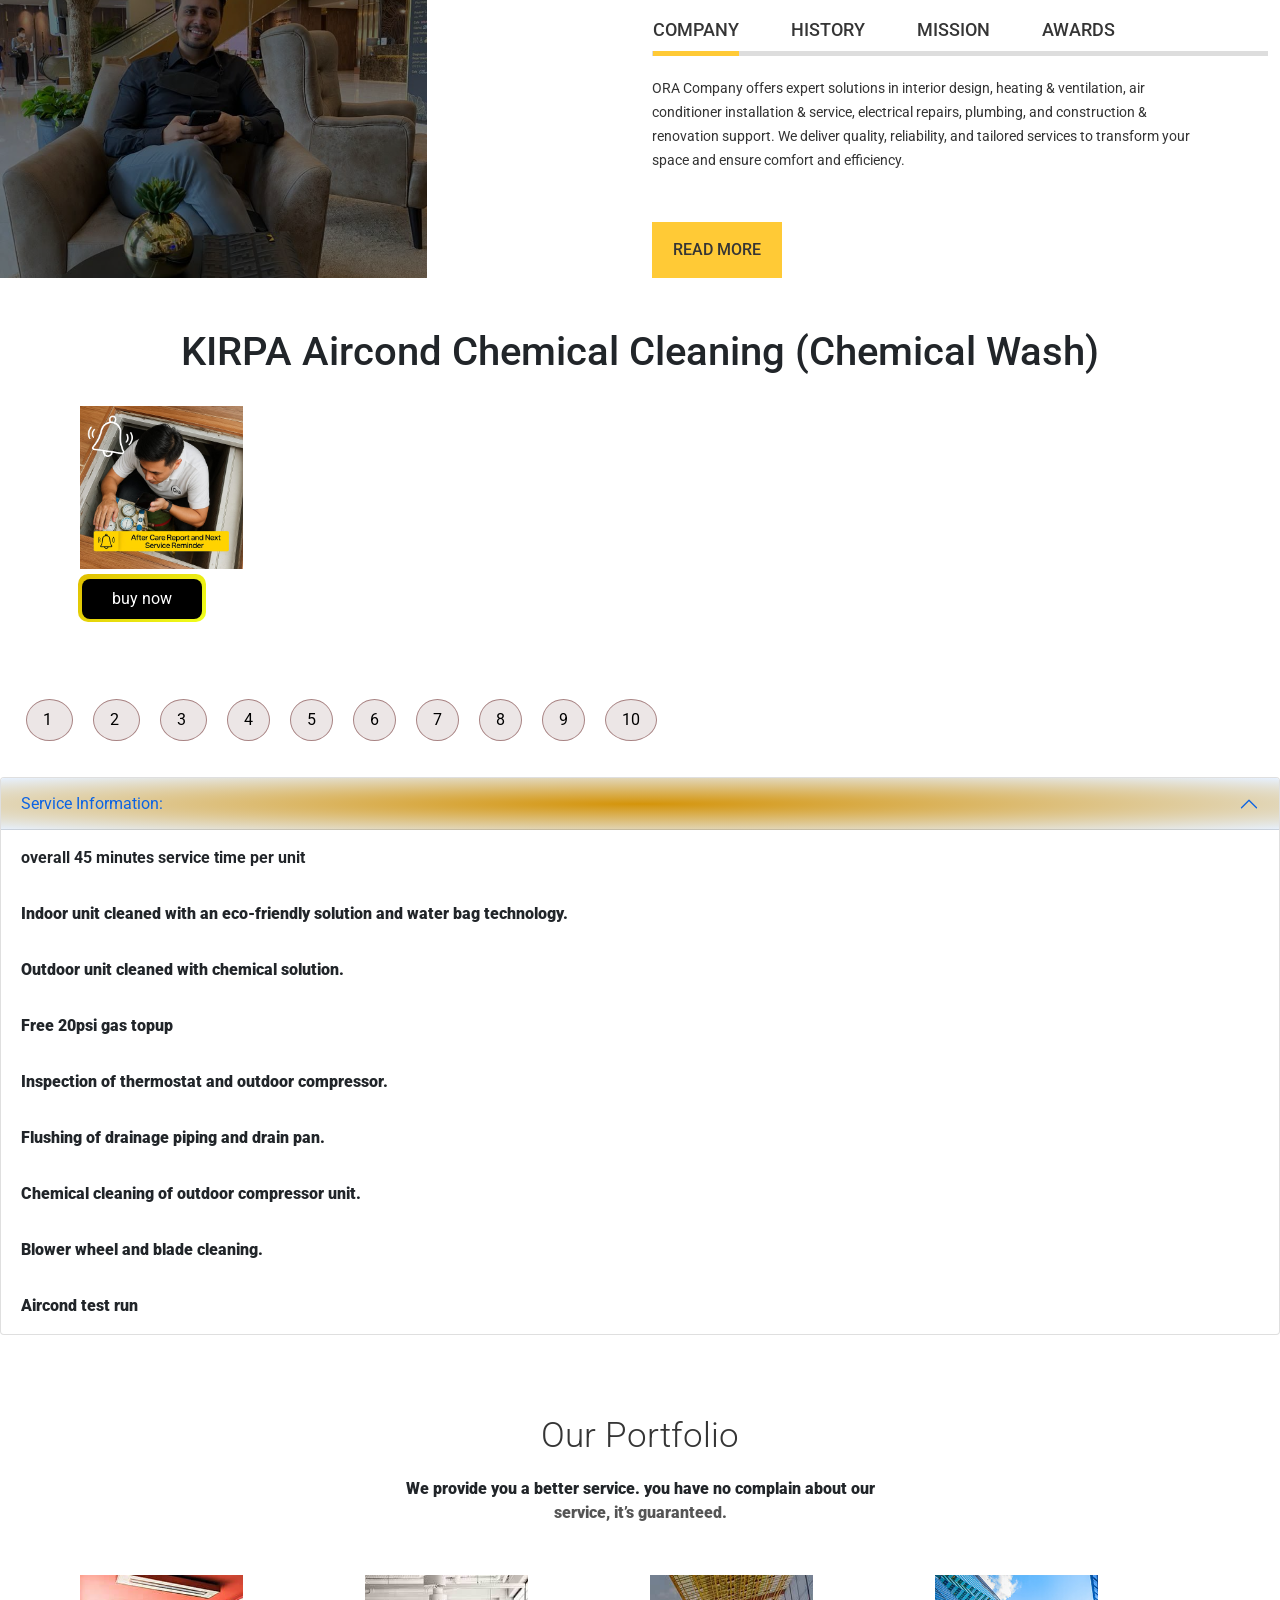
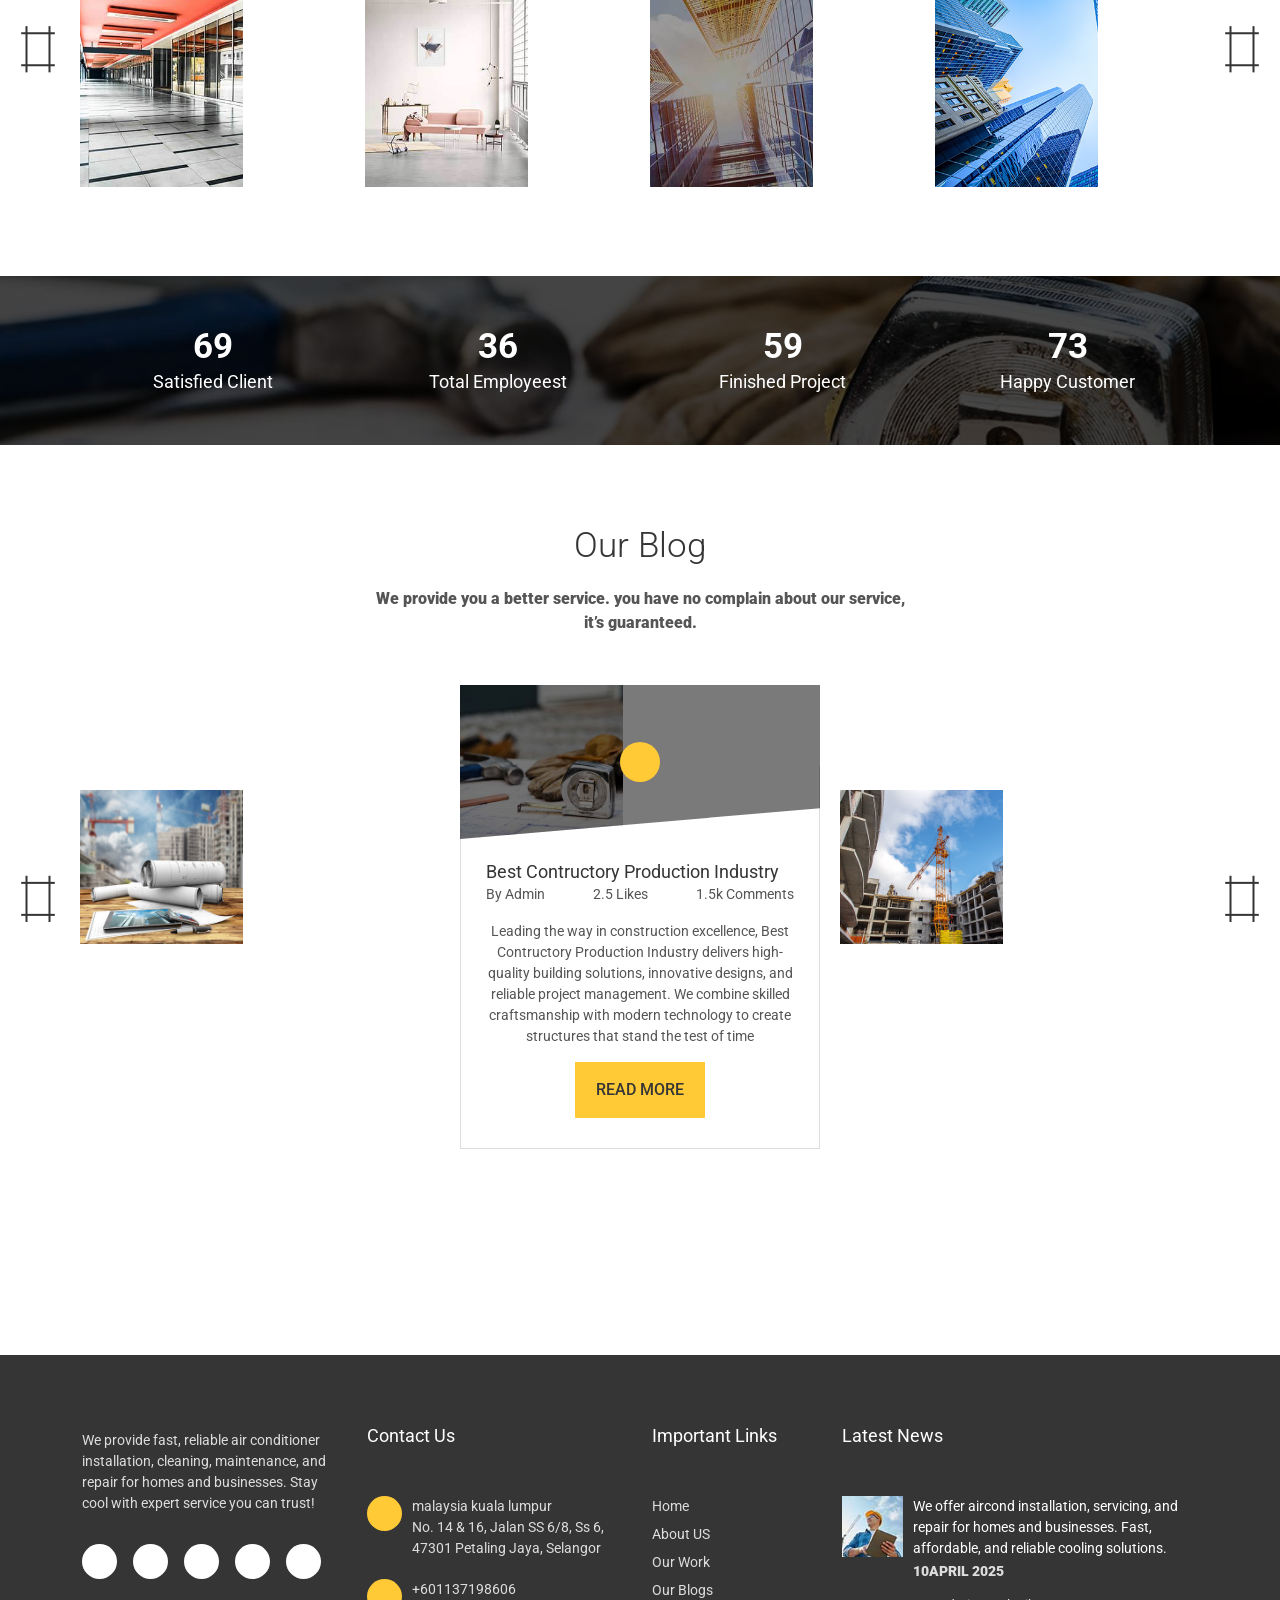
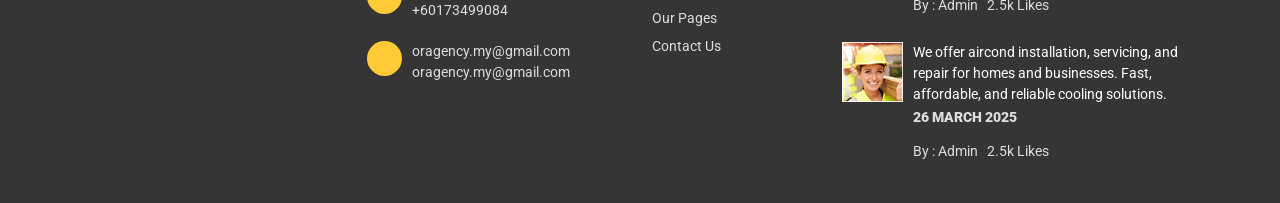
==== commit 2134966b: "Update index.html" ====
--- a/index.html
+++ b/index.html
@@ -935,7 +935,7 @@
                     <a href="./assets/images/whatsap.jpeg"></a>
                     <p>We provide fast, reliable air conditioner installation, cleaning, maintenance, and repair for homes and businesses. Stay cool with expert service you can trust!</p>
                     <div class="footer-icons">
-                        <a href="https://www.facebook.com/ora.home.2025?mibextid=wwXIfr&rdid=O5Isq8q3U5CC2qbd&share_url=https%3A%2F%2Fwww.facebook.com%2Fshare%2F1EpDvKxtK2%2F%3Fmibextid%3DwwXIfr#"><i class="fa fa-facebook"></i></a>
+                        <a href="https://www.facebook.com/profile.php?id=61579885293975&mibextid=wwXIfr&rdid=PoumDsvY9lw8TLXW&share_url=https%3A%2F%2Fwww.facebook.com%2Fshare%2F1FsyGw8BjG%2F%3Fmibextid%3DwwXIfr#"><i class="fa fa-facebook"></i></a>
                         <a href="https://x.com/oragency61?s=21"><i class="fa fa-twitter"></i></a>
                         <a href="http://linkedin.com/in/ora-agency-888a08378"><i class="fa fa-linkedin"></i></a>
                         <a href="https://onenesskirpa.com/"><i class="fa fa-google-plus"></i></a>
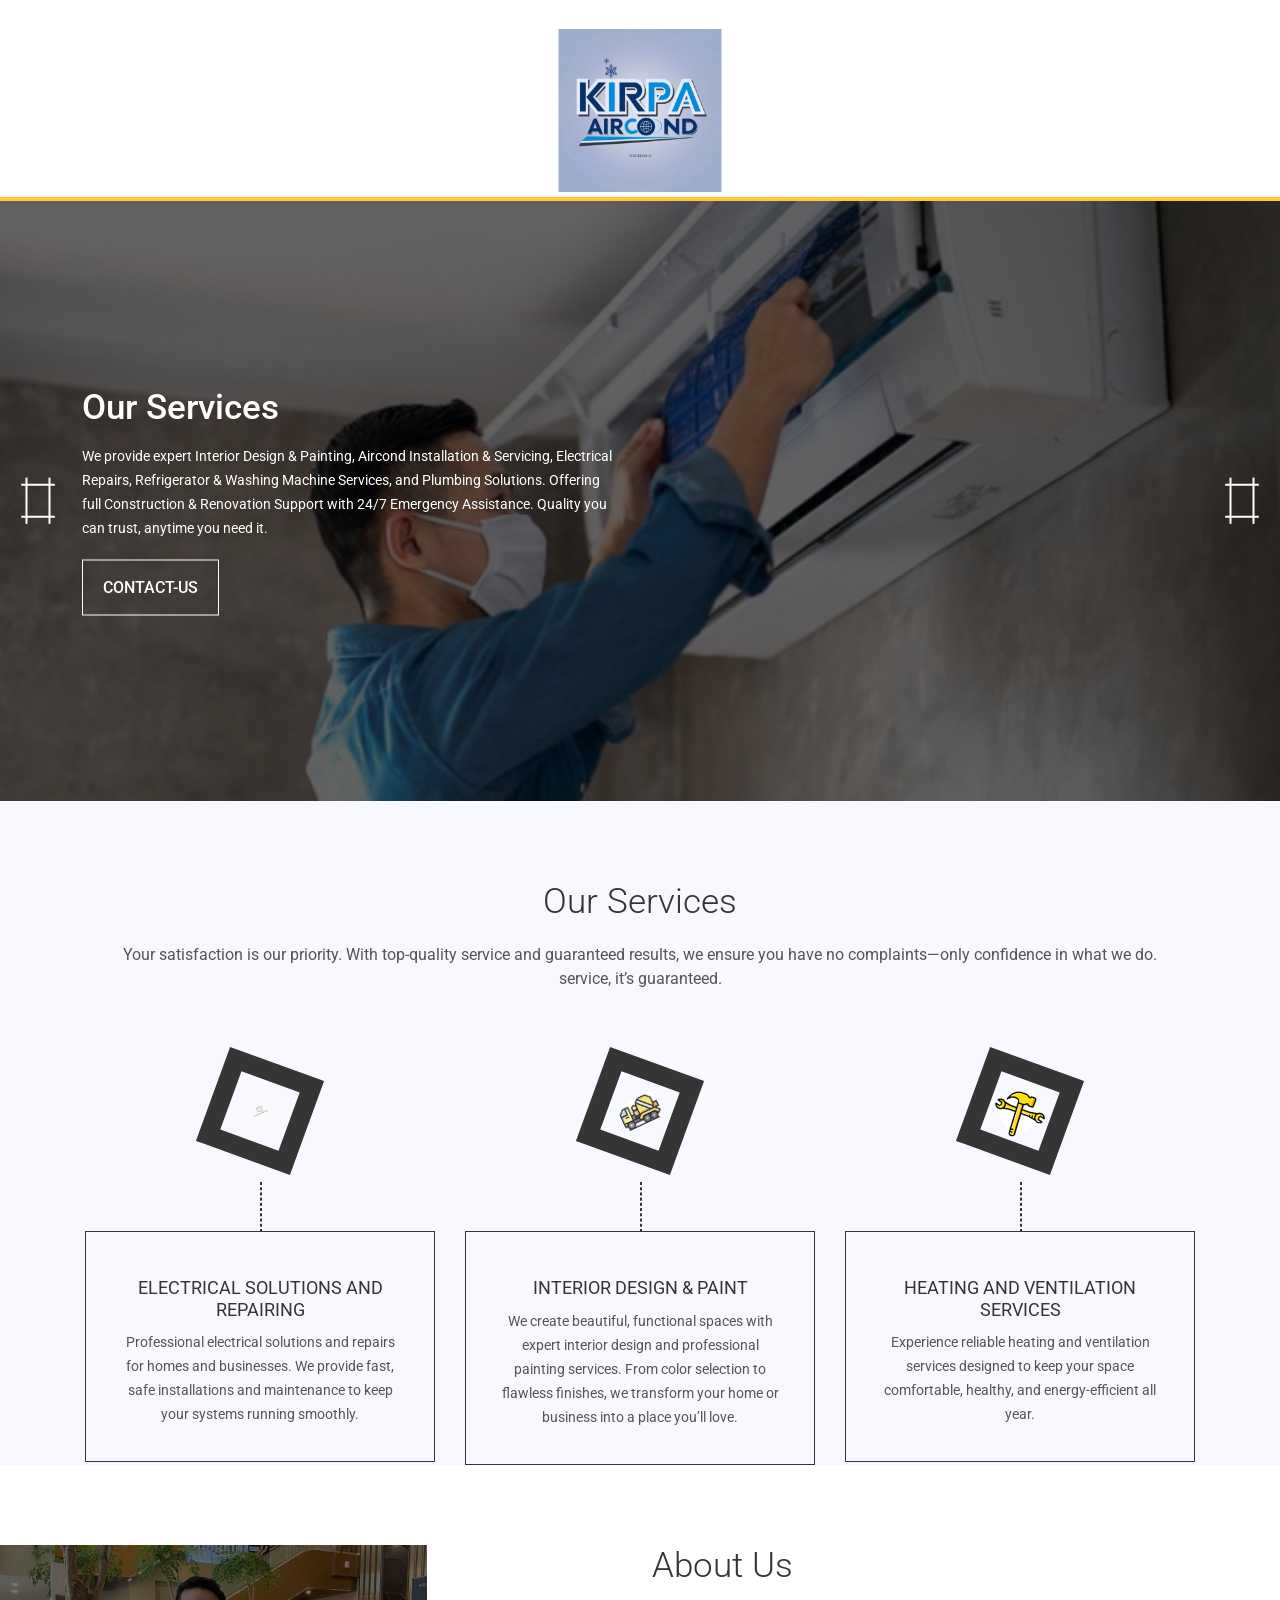
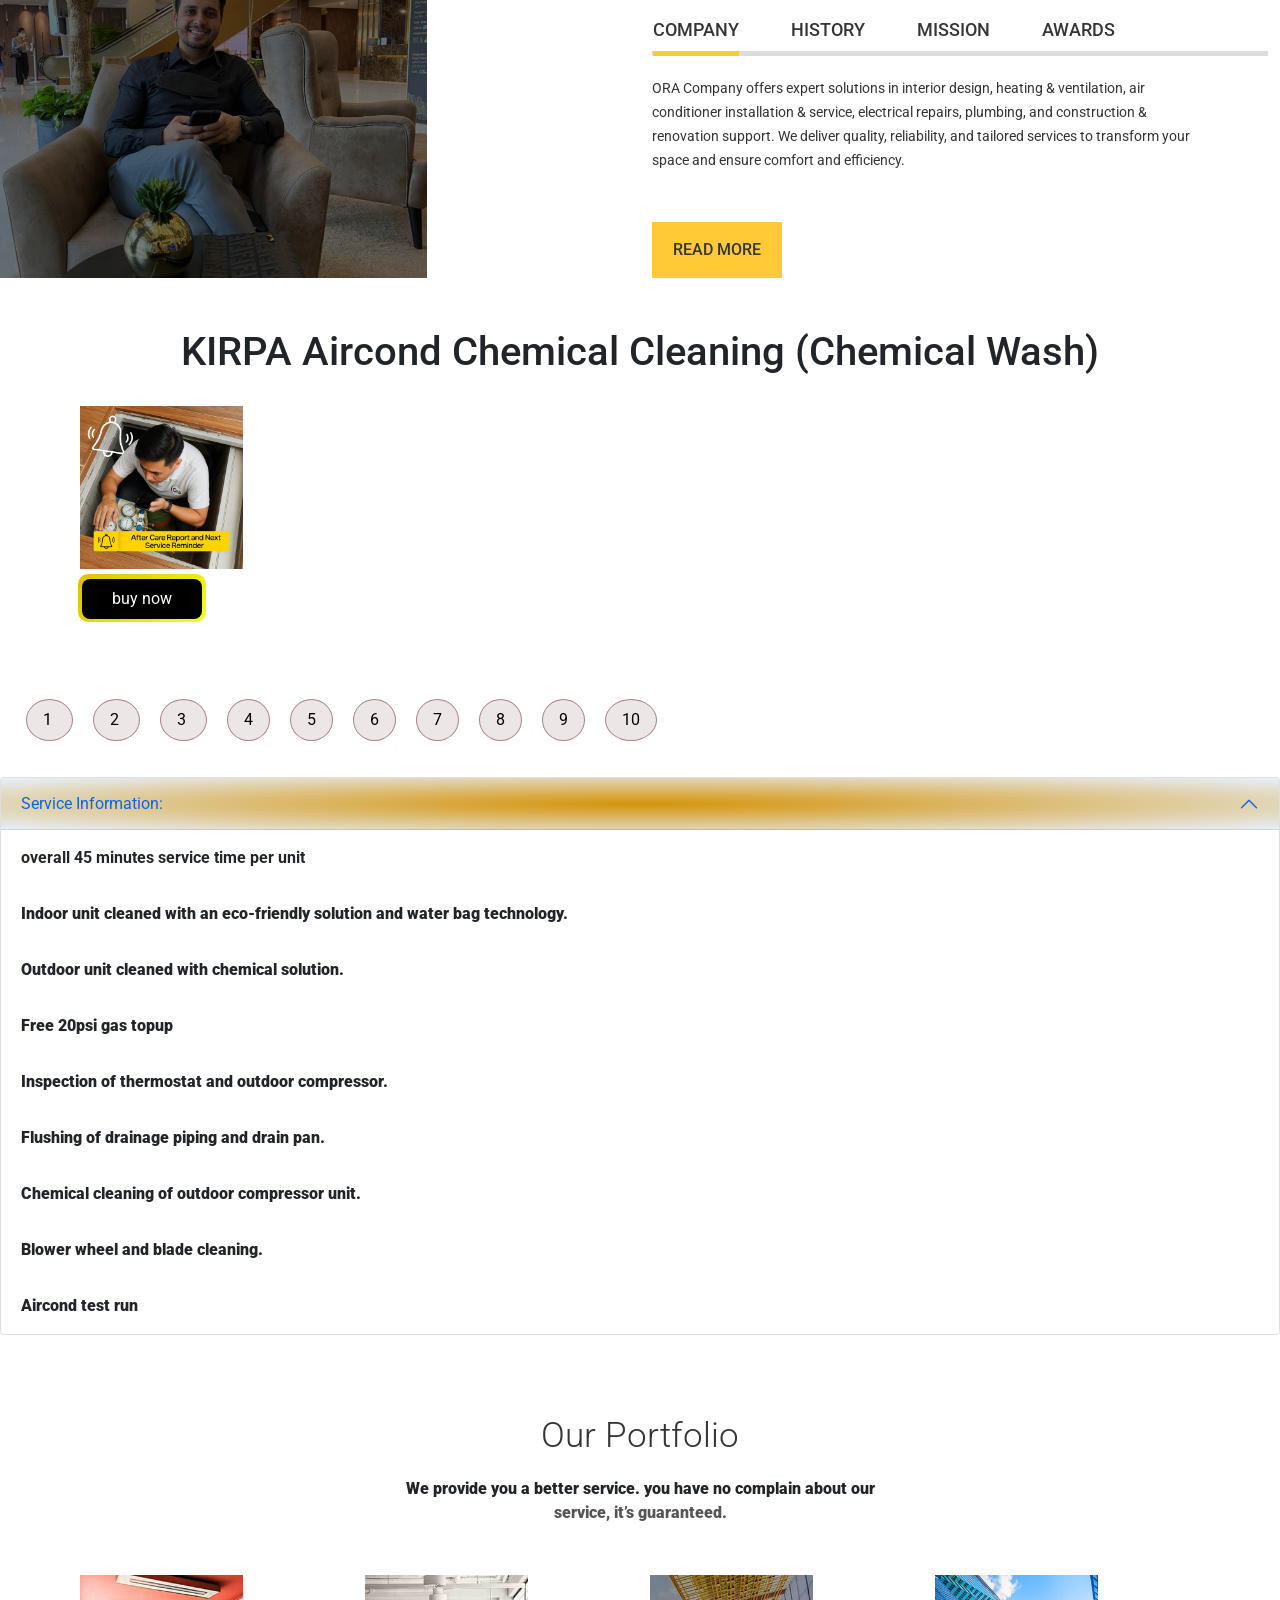
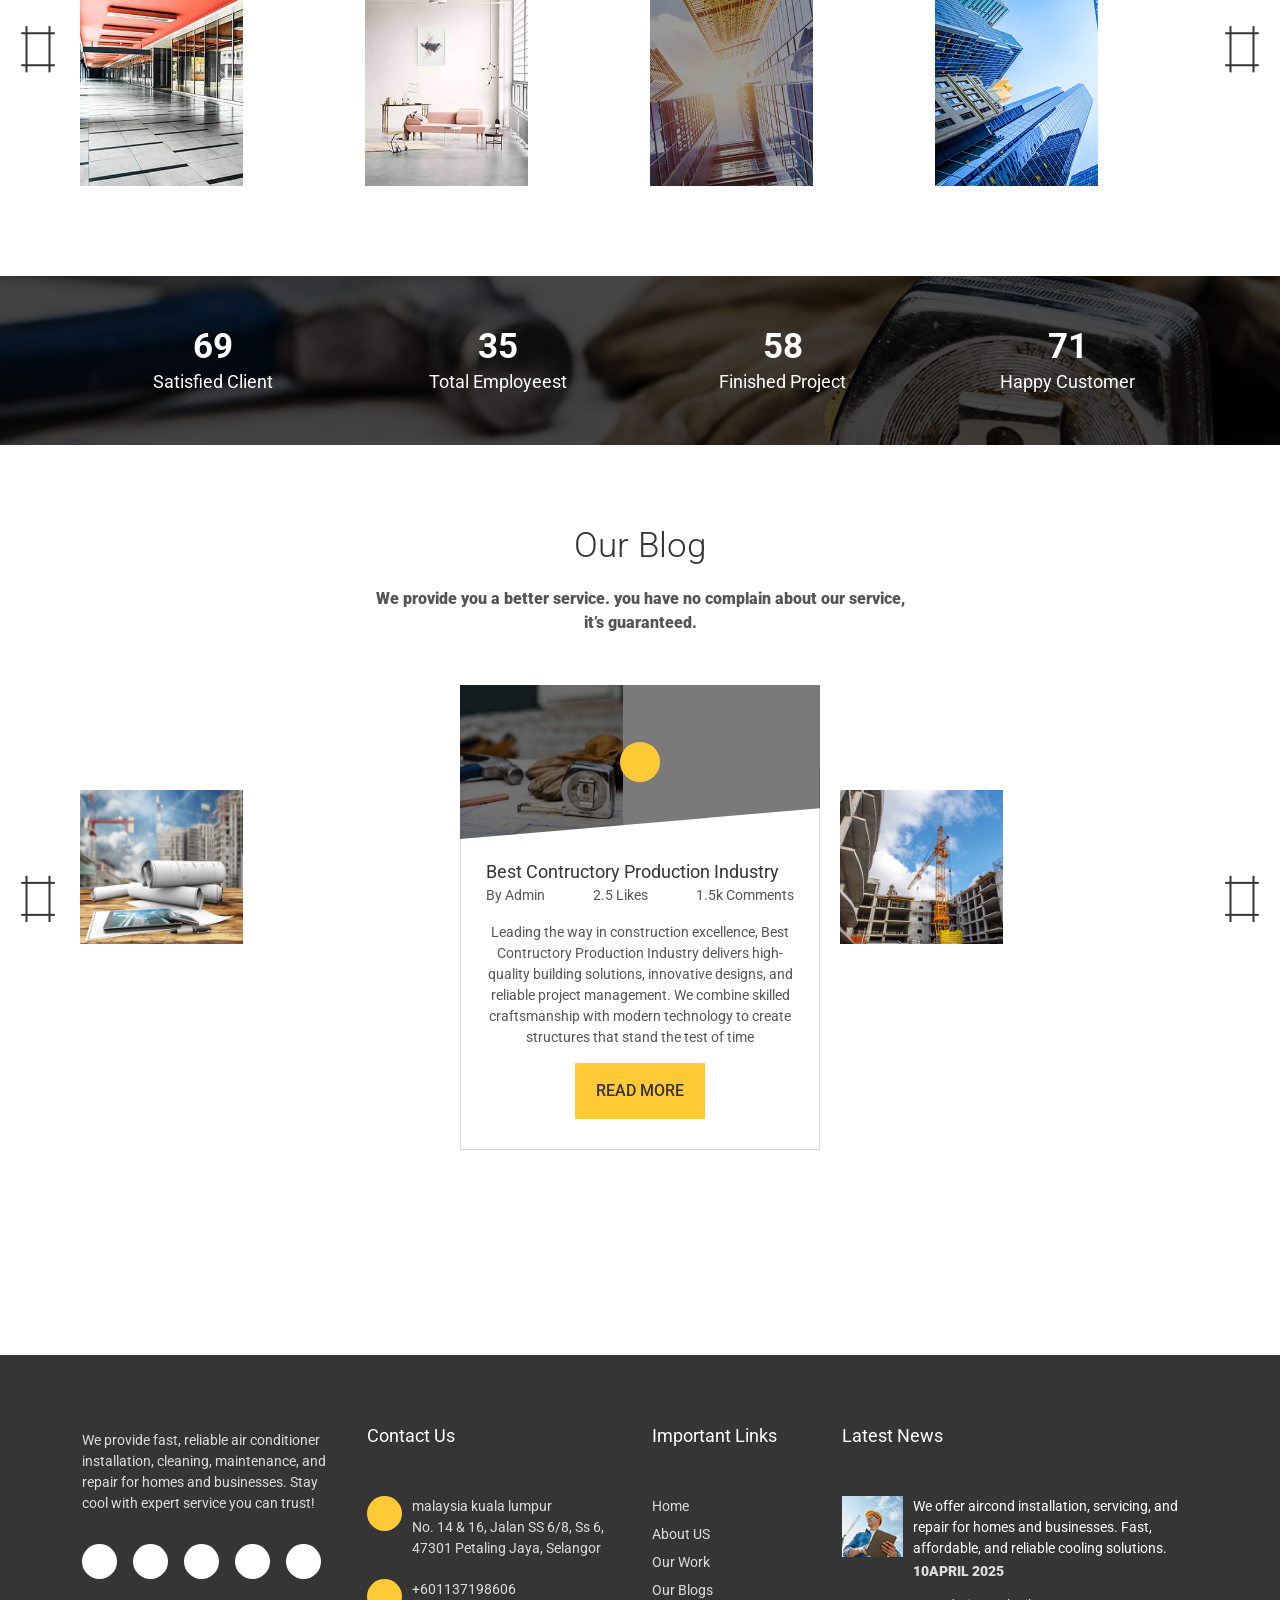
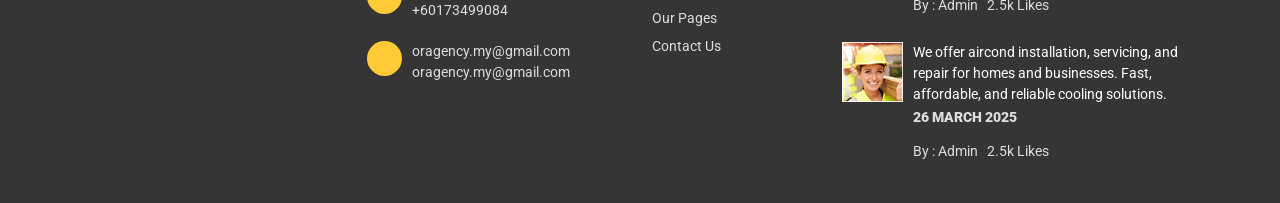
==== commit b299ae8f: "Update index.html" ====
--- a/index.html
+++ b/index.html
@@ -3,76 +3,56 @@
 
 <head>
     <meta charset="utf-8" />
-<title>ORA | Official ORA Agency Website</title>
-<meta name="description" content="ORA Agency - Innovative web design and development. Created by Shahin. Fast, modern, and SEO optimized website." />
-<meta name="keywords" content="ORA, ORA Agency, Shahin, Web Design, Web Development, Malaysia, GitHub Pages" />
-<meta name="robots" content="index, follow">
-<link rel="canonical" href="https://onenesskirpa.com/" />
-
-<!-- Open Graph (for Google, Facebook, etc.) -->
-<meta property="og:title" content="ORA Agency | Innovative Web Design by Shahin">
-<meta property="og:description" content="Official ORA Agency website – modern web solutions by Shahin.">
-<meta property="og:url" content="https://onenesskirpa.com/ORA/">
-<meta property="og:site_name" content="ORA Agency">
-<meta property="og:type" content="website">
-<meta property="og:image" content="https://onenesskirpa.com/assets/logo.png">
-
-<!-- Twitter Card -->
-<meta name="twitter:card" content="summary_large_image">
-<meta name="twitter:title" content="ORA Agency | Innovative Web Design by Shahin">
-<meta name="twitter:description" content="Official ORA Agency website – modern web solutions by Shahin.">
-<meta name="twitter:image" content="https://onenesskirpa.com/assets/logo.png">
-    <!--  -->
+    <title>ORA | Official ORA Agency Website</title>
+    <meta name="description"
+        content="ORA Agency - Innovative web design and development. Created by Shahin. Fast, modern, and SEO optimized website." />
+    <meta name="keywords" content="ORA, ORA Agency, Shahin, Web Design, Web Development, Malaysia, GitHub Pages" />
+    <meta name="robots" content="index, follow">
+    <link rel="canonical" href="https://onenesskirpa.com/" />
+
+    <meta property="og:title" content="ORA Agency | Innovative Web Design by Shahin">
+    <meta property="og:description" content="Official ORA Agency website – modern web solutions by Shahin.">
+    <meta property="og:url" content="https://onenesskirpa.com/ORA/">
+    <meta property="og:site_name" content="ORA Agency">
+    <meta property="og:type" content="website">
+    <meta property="og:image" content="https://onenesskirpa.com/assets/logo.png">
+
+    <meta name="twitter:card" content="summary_large_image">
+    <meta name="twitter:title" content="ORA Agency | Innovative Web Design by Shahin">
+    <meta name="twitter:description" content="Official ORA Agency website – modern web solutions by Shahin.">
+    <meta name="twitter:image" content="https://onenesskirpa.com/assets/logo.png">
     <title>ORA AGENCY</title>
-    <content><ORA AGENCY>
-    <meta charset="UTF-8">
-    <meta name="viewport" content="width=device-width, initial-scale=1">
-    <!-- ========== font awesome link ========== -->
-    <script src="https://kit.fontawesome.com/ffff27aa56.js" crossorigin="anonymous"></script>
-    <link rel="stylesheet" href="https://pro.fontawesome.com/releases/v6.0.0-beta3/css/all.css">
-    <!-- ========== font awesome link ========== -->
-    <!-- ========== google font ========== -->
-    <link rel="preconnect" href="https://fonts.googleapis.com">
-    <link rel="preconnect" href="https://fonts.gstatic.com" crossorigin>
-    <link href="https://fonts.googleapis.com/css2?family=Roboto:wght@300;400;500;700&display=swap" rel="stylesheet">
-    <!-- ========== google font ========== -->
-    <!-- ========== bootstrap css  ========== -->
-    <link rel="stylesheet" href="./assets/css/bootstrap.min.css">
-    <!-- ========== bootstrap css ========== -->
-    <!-- ========== slick slider ========== -->
-    <link rel="stylesheet" href="./assets/css/slick.css">
-    <!-- ========== slick slider ========== -->
-    <!-- ========== main css ========== -->
-    <link rel="stylesheet" href="./assets/css/style.css">
-    <!-- ========== main css ========== -->
-    <!-- ========== responsive css ========== -->
-    <link rel="stylesheet" href="./assets/css/responsive.css"> 
-    
-    <!-- ========== responsive css ========== -->
+    <content>
+        <ORA AGENCY>
+            <meta charset="UTF-8">
+            <meta name="viewport" content="width=device-width, initial-scale=1">
+            <script src="https://kit.fontawesome.com/ffff27aa56.js" crossorigin="anonymous"></script>
+            <link rel="stylesheet" href="https://pro.fontawesome.com/releases/v6.0.0-beta3/css/all.css">
+            <link rel="preconnect" href="https://fonts.googleapis.com">
+            <link rel="preconnect" href="https://fonts.gstatic.com" crossorigin>
+            <link href="https://fonts.googleapis.com/css2?family=Roboto:wght@300;400;500;700&display=swap"
+                rel="stylesheet">
+            <link rel="stylesheet" href="./assets/css/bootstrap.min.css">
+            <link rel="stylesheet" href="./assets/css/slick.css">
+            <link rel="stylesheet" href="./assets/css/style.css">
+            <link rel="stylesheet" href="./assets/css/responsive.css">
+
 </head>
 
 <body>
 
-    <!-- ========== top header starts here  ========== -->
-
-
-</urlset>
-<div class="container">
-  <div class="row align-items-center">
-   
-    <div class="logo22 col-8">
-      <img src="./image/Logo.png" alt="">
+    </urlset>
+    <div class="container">
+        <div class="row align-items-center">
+
+            <div class="logo22 col-8">
+                <img src="./image/Logo.png" alt="">
+            </div>
+
+        </div>
     </div>
-    
-  </div>
-</div>
-  </div>
-
-    <!-- ========== top header starts here ========== -->
-
-    <!-- ========== bottom header starts here========== -->
-
-        <!--mobile menu starts-->
+    </div>
+
     <ul class="navbar-nav mobile-menu">
         <li class="nav-item border-0 menu-custom">
             <a href="#">MENU</a>
@@ -89,10 +69,9 @@
             <a class="nav-link" href="./about-us/about-us.html">About Us</a>
         </li>
 
-
-
         <li class="nav-item">
-            <a class="nav-link" href="#dropdown-list" data-bs-toggle="collapse">Pages <span class="nav-arrow"><i class="fas fa-chevron-right"></i></span></a>
+            <a class="nav-link" href="#dropdown-list" data-bs-toggle="collapse">Pages <span class="nav-arrow"><i
+                        class="fas fa-chevron-right"></i></span></a>
 
             <ul class="collapse" id="dropdown-list">
                 <li class="nav-item border-0">
@@ -109,57 +88,51 @@
                 </li>
             </ul>
         </li>
-
-       
-
-
-
 
         <li class="nav-item">
             <a class="nav-link" href="./portfolio/portfolio.html">Portfolio</a>
         </li>
         <li class="nav-item">
-            <a class="nav-link" href="#dropdown-list2" data-bs-toggle="collapse">Our Blog <span class="nav-arrow"><i class="fas fa-chevron-right"></i></span></a>
+            <a class="nav-link" href="#dropdown-list2" data-bs-toggle="collapse">Our Blog <span class="nav-arrow"><i
+                        class="fas fa-chevron-right"></i></span></a>
 
             <ul class="collapse" id="dropdown-list2">
-                                <li class="nav-item border-0">
-                                    <a class="nav-link" href="./blog-grid-view/blog-grid-view.html">Blog grid page</a>
-                                </li>
-                                <li class="nav-item border-0">
-                                    <a class="nav-link" href="./blog-list-view/blog-list-view.html">Blog list page</a>
-                                </li>
-                                <li class="nav-item border-0">
-                                    <a class="nav-link" href="./blog-details-view/blog-details-view.html">Blog details page</a>
-                                </li>
-                            </ul>
+                <li class="nav-item border-0">
+                    <a class="nav-link" href="./blog-grid-view/blog-grid-view.html">Blog grid page</a>
+                </li>
+                <li class="nav-item border-0">
+                    <a class="nav-link" href="./blog-list-view/blog-list-view.html">Blog list page</a>
+                </li>
+                <li class="nav-item border-0">
+                    <a class="nav-link" href="./blog-details-view/blog-details-view.html">Blog details page</a>
+                </li>
+            </ul>
 
         </li>
         <li class="nav-item border-0">
             <a class="nav-link" href="./contact-us/contact.html">Contact Us</a>
-        
+
         </li>
 
         <div class="footer-one text-center mt-3">
-                    
-                    <div class="footer-icons mobile-menu-icons">
-                        <a href="https://www.facebook.com/share/1EpDvKxtK2/?mibextid=wwXIfr"><i class="fa fa-facebook"></i></a>
-                        <a href="https://x.com/oragency61?s=21"><i class="fa fa-twitter"></i></a>
-                        <a href="http://linkedin.com/in/ora-agency-888a08378"><i class="fa fa-linkedin"></i></a>
-                        <a href="https://onenesskirpa.com/"><i class="fa fa-google-plus"></i></a>
-                        <a href="https://pin.it/7HXNVnVN7"><i class="fa fa-pinterest"></i></a>
-                    </div>
-                </div>
+
+            <div class="footer-icons mobile-menu-icons">
+                <a href="https://www.facebook.com/share/1EpDvKxtK2/?mibextid=wwXIfr"><i class="fa fa-facebook"></i></a>
+                <a href="https://x.com/oragency61?s=21"><i class="fa fa-twitter"></i></a>
+                <a href="http://linkedin.com/in/ora-agency-888a08378"><i class="fa fa-linkedin"></i></a>
+                <a href="https://onenesskirpa.com/"><i class="fa fa-google-plus"></i></a>
+                <a href="https://pin.it/7HXNVnVN7"><i class="fa fa-pinterest"></i></a>
+            </div>
+        </div>
 
     </ul>
-    
-
-    <!--mobile menu ends-->
 
     <section id="bottomheader">
 
         <nav class="navbar navbar-expand-md ">
             <div class="container">
-                <a class="navbar-brand toggle-brand" href="#"><img src="./assets/images/whatsap.jpeg" class="img-fluid" alt=""></a>
+                <a class="navbar-brand toggle-brand" href="#"><img src="./assets/images/whatsap.jpeg" class="img-fluid"
+                        alt=""></a>
                 <button class="toggle-btn-mobile btn">
                     <i class="fas fa-bars"></i>
                 </button>
@@ -206,71 +179,75 @@
             </div>
         </nav>
     </section>
-    <!-- ==========bottom header ends here ========== -->
-
-
-    <!-- ========== banner section starts here ========== -->
+
     <section id="banner">
         <div class="banner-slider">
 
-            <div class="banner-content " style="background-image: url(./assets/images/technician-man-repairing-cleaning-maintenance-air-conditioner.jpg);">
+            <div class="banner-content "
+                style="background-image: url(./assets/images/technician-man-repairing-cleaning-maintenance-air-conditioner.jpg);">
                 <div class="container">
                     <div class="col-lg-5 col-md-8 banner-items">
                         <h1>Our Services <span></span></h1>
-                        <p>We provide expert Interior Design & Painting, Aircond Installation & Servicing, Electrical Repairs, Refrigerator & Washing Machine Services, and Plumbing Solutions.
-Offering full Construction & Renovation Support with 24/7 Emergency Assistance. Quality you can trust, anytime you need it.</p>
+                        <p>We provide expert Interior Design & Painting, Aircond Installation & Servicing, Electrical
+                            Repairs, Refrigerator & Washing Machine Services, and Plumbing Solutions.
+                            Offering full Construction & Renovation Support with 24/7 Emergency Assistance. Quality you
+                            can trust, anytime you need it.</p>
                         <div class="banner-button">
-                  <a href="#">contact-us</a>
-                           
-                        </div>
-                    </div>
-                </div>
-
-            </div>
-
-
-            <div class="banner-content" style="background-image: url(./assets/images/Preferred-Plumbing-About-3-Image.jpg);">
+                            <a href="#">contact-us</a>
+
+                        </div>
+                    </div>
+                </div>
+
+            </div>
+
+
+            <div class="banner-content"
+                style="background-image: url(./assets/images/Preferred-Plumbing-About-3-Image.jpg);">
                 <div class="container">
                     <div class="col-lg-5 col-md-8 banner-items">
-                        <h1>Our Services  <span></span></h1>
-                        <p>We provide expert Interior Design & Painting, Aircond Installation & Servicing, Electrical Repairs, Refrigerator & Washing Machine Services, and Plumbing Solutions.
-Offering full Construction & Renovation Support with 24/7 Emergency Assistance. Quality you can trust, anytime you need it.</p>
+                        <h1>Our Services <span></span></h1>
+                        <p>We provide expert Interior Design & Painting, Aircond Installation & Servicing, Electrical
+                            Repairs, Refrigerator & Washing Machine Services, and Plumbing Solutions.
+                            Offering full Construction & Renovation Support with 24/7 Emergency Assistance. Quality you
+                            can trust, anytime you need it.</p>
                         <div class="banner-button">
                             <a href="#">contact-us</a>
-                            
+
                         </div></a>
                     </div>
                 </div>
 
             </div>
 
-            <div class="banner-content" style="background-image: url(./assets/images/modern-yellow-and-gray-living-room-scaled.jpeg);">
+            <div class="banner-content"
+                style="background-image: url(./assets/images/modern-yellow-and-gray-living-room-scaled.jpeg);">
                 <div class="container">
                     <div class="col-lg-5 col-md-8 banner-items">
-                        <h1>Our Services  <span></span></h1>
-                        <p>We provide expert Interior Design & Painting, Aircond Installation & Servicing, Electrical Repairs, Refrigerator & Washing Machine Services, and Plumbing Solutions.
-Offering full Construction & Renovation Support with 24/7 Emergency Assistance. Quality you can trust, anytime you need it.</p>
+                        <h1>Our Services <span></span></h1>
+                        <p>We provide expert Interior Design & Painting, Aircond Installation & Servicing, Electrical
+                            Repairs, Refrigerator & Washing Machine Services, and Plumbing Solutions.
+                            Offering full Construction & Renovation Support with 24/7 Emergency Assistance. Quality you
+                            can trust, anytime you need it.</p>
                         <div class="banner-button">
-                             <a href="#">contact-us</a>
-                            
-                        </div>
-                    </div>
-                </div>
-
-            </div>
-
-        </div>
-    </section>
-
-    <!-- ========== banner section ends here ========== -->
-
-    <!-- ========== our service section starts here  ========== -->
+                            <a href="#">contact-us</a>
+
+                        </div>
+                    </div>
+                </div>
+
+            </div>
+
+        </div>
+    </section>
+
     <section id="ourservice">
         <div class="container">
             <div class="row">
                 <div class="col-lg-12 service-heading text-center">
                     <h2>Our Services</h2>
-                    <span>Your satisfaction is our priority. With top-quality service and guaranteed results, we ensure you have no complaints—only confidence in what we do. <p>service, it’s guaranteed.
+                    <span>Your satisfaction is our priority. With top-quality service and guaranteed results, we ensure
+                        you have no complaints—only confidence in what we do. <p>service, it’s guaranteed.
                         </p></span>
                 </div>
             </div>
@@ -278,12 +255,14 @@
 
                 <div class="col-4 col-lg-6 col-sm-12 service-item">
                     <div class="service-image">
-                        <img src="./assets/images/Interior-Design-Logo-Template-Graphics-23208242-1.png" class="img-fluid" alt="">
+                        <img src="./assets/images/Interior-Design-Logo-Template-Graphics-23208242-1.png"
+                            class="img-fluid" alt="">
                     </div>
                     <div class="service-text text-center">
                         <h4>ELECTRICAL SOLUTIONS AND REPAIRING</h4>
                         <p>
-                        Professional electrical solutions and repairs for homes and businesses. We provide fast, safe installations and maintenance to keep your systems running smoothly.
+                            Professional electrical solutions and repairs for homes and businesses. We provide fast,
+                            safe installations and maintenance to keep your systems running smoothly.
                         </p>
                     </div>
                 </div>
@@ -294,7 +273,9 @@
                     <div class="service-text text-center">
                         <h4>Interior Design & Paint </h4>
                         <p>
-                           We create beautiful, functional spaces with expert interior design and professional painting services. From color selection to flawless finishes, we transform your home or business into a place you’ll love.
+                            We create beautiful, functional spaces with expert interior design and professional painting
+                            services. From color selection to flawless finishes, we transform your home or business into
+                            a place you’ll love.
                         </p>
                     </div>
                 </div>
@@ -305,7 +286,8 @@
                     <div class="service-text text-center">
                         <h4>HEATING AND VENTILATION Services</h4>
                         <p>
-                     Experience reliable heating and ventilation services designed to keep your space comfortable, healthy, and energy-efficient all year. 
+                            Experience reliable heating and ventilation services designed to keep your space
+                            comfortable, healthy, and energy-efficient all year.
                         </p>
                     </div>
                 </div>
@@ -316,7 +298,9 @@
                     <div class="service-text text-center">
                         <h4>PLUMBING SOLUTIONS</h4>
                         <p>
-                       Get dependable plumbing solutions for your home or business. Our experienced team handles repairs, installations, and maintenance to keep your pipes, fixtures, and water systems working flawlessly. 
+                            Get dependable plumbing solutions for your home or business. Our experienced team handles
+                            repairs, installations, and maintenance to keep your pipes, fixtures, and water systems
+                            working flawlessly.
                         </p>
                     </div>
                 </div>
@@ -327,7 +311,8 @@
                     <div class="service-text text-center">
                         <h4>CONTROCTION AND RENOVATION SUPPORT</h4>
                         <p>
-                  We provide complete construction and renovation support to transform your residential or commercial space. From planning and design 
+                            We provide complete construction and renovation support to transform your residential or
+                            commercial space. From planning and design
                         </p>
                     </div>
                 </div>
@@ -336,9 +321,6 @@
         </div>
     </section>
 
-    <!-- ========== our service section ends here ========== -->
-
-    <!-- ========== about us section starts here  ========== -->
     <section id="about-us">
         <div class="container-fluid">
 
@@ -352,8 +334,8 @@
                         <div class="tabs">
                             <nav>
                                 <div class="nav nav-tabs" id="nav-tab" role="tablist">
-                                    <button class="nav-link text-center active" id="nav-company-tab" data-bs-toggle="tab"
-                                        data-bs-target="#nav-company" type="button" role="tab"
+                                    <button class="nav-link text-center active" id="nav-company-tab"
+                                        data-bs-toggle="tab" data-bs-target="#nav-company" type="button" role="tab"
                                         aria-controls="nav-company" aria-selected="true"><a
                                             href="#">COMPANY</a></button>
 
@@ -377,9 +359,12 @@
                                 <div class="tab-pane fade show active" id="nav-company" role="tabpanel"
                                     aria-labelledby="nav-history-tab">
 
-                                    <p>ORA Company offers expert solutions in interior design, heating & ventilation, air conditioner installation & service, electrical repairs, plumbing, and construction & renovation support. We deliver quality, reliability, and tailored services to transform your space and ensure comfort and efficiency.</p>
+                                    <p>ORA Company offers expert solutions in interior design, heating & ventilation,
+                                        air conditioner installation & service, electrical repairs, plumbing, and
+                                        construction & renovation support. We deliver quality, reliability, and tailored
+                                        services to transform your space and ensure comfort and efficiency.</p>
                                     <p>
-                                    
+
                                     </p>
                                     <div class="company-btn">
                                         <a href="#">READ MORE</a>
@@ -390,9 +375,16 @@
                                 <div class="tab-pane fade" id="nav-history" role="tabpanel"
                                     aria-labelledby="nav-profile-tab">
 
-                                    <p>Founded by Oviraj, our company began with a passion for creating beautiful, functional spaces and delivering reliable home and commercial services. Starting with interior design, we quickly expanded to offer heating and ventilation, air conditioner installation and servicing, electrical solutions, plumbing, and construction and renovation support. Over the years, we have built a reputation for quality craftsmanship, customer trust, and comprehensive solutions that meet every client’s unique needs. Today, we continue to grow, committed to innovation and excellence in every project we undertake.</p>
+                                    <p>Founded by Oviraj, our company began with a passion for creating beautiful,
+                                        functional spaces and delivering reliable home and commercial services. Starting
+                                        with interior design, we quickly expanded to offer heating and ventilation, air
+                                        conditioner installation and servicing, electrical solutions, plumbing, and
+                                        construction and renovation support. Over the years, we have built a reputation
+                                        for quality craftsmanship, customer trust, and comprehensive solutions that meet
+                                        every client’s unique needs. Today, we continue to grow, committed to innovation
+                                        and excellence in every project we undertake.</p>
                                     <p>
-                                       
+
                                     </p>
 
                                 </div>
@@ -400,18 +392,24 @@
                                 <div class="tab-pane fade" id="nav-mission" role="tabpanel"
                                     aria-labelledby="nav-history-tab">
 
-                                    <p>Our mission is to deliver exceptional, reliable, and innovative interior design, HVAC, electrical, plumbing, and construction services that exceed client expectations, enhance comfort, and transform spaces with quality and integrity.</p>
+                                    <p>Our mission is to deliver exceptional, reliable, and innovative interior design,
+                                        HVAC, electrical, plumbing, and construction services that exceed client
+                                        expectations, enhance comfort, and transform spaces with quality and integrity.
+                                    </p>
                                     <p>
-                                       
+
 
                                 </div>
 
                                 <div class="tab-pane fade" id="nav-awards" role="tabpanel"
                                     aria-labelledby="nav-awards-tab">
 
-                                    <p>Our company is proud to be recognized for excellence in service and quality, having received industry awards for outstanding interior design, HVAC solutions, and customer satisfaction. These honors reflect our commitment to delivering top-tier results and exceeding client expectations.</p>
+                                    <p>Our company is proud to be recognized for excellence in service and quality,
+                                        having received industry awards for outstanding interior design, HVAC solutions,
+                                        and customer satisfaction. These honors reflect our commitment to delivering
+                                        top-tier results and exceeding client expectations.</p>
                                     <p>
-                                        
+
                                     </p>
 
                                 </div>
@@ -423,229 +421,206 @@
         </div>
     </section>
 
-
-    <!-- ========== about us section ends here ========== -->
-        <section id="portfolio2">
+    <section id="portfolio2">
         <div class="container">
             <div class="row">
                 <div class="col-lg-12">
                     <div class="portfolio-heading text-center">
-                        
-                        <span>   <div class="newtitle">
-        <h1>KIRPA
-
-Aircond Chemical Cleaning (Chemical Wash)</h3>
-
-<h2></h2>
-    </div></p></span>
-                    </div>
-                </div>
-            </div>
-            <!-- ========== slider arrow  ========== -->
-           
-            <!-- ========== slider arrow  ========== -->
+
+                        <span>
+                            <div class="newtitle">
+                                <h1>KIRPA
+
+                                    Aircond Chemical Cleaning (Chemical Wash)</h3>
+
+                                    <h2></h2>
+                            </div>
+                            </p>
+                        </span>
+                    </div>
+                </div>
+            </div>
+
             <div class="row portfolio-slider2">
                 <div class="col-lg-3 portfolio-item">
                     <div class="portfolio-img">
-                        <img src="./assets/images/WhatsApp Image 2025-07-26 at 10.38.13 PM (1).jpeg" class="img-fluid" alt="">
-                      
-                    </div>
-                </div>
-                  <div class="col-lg-3 portfolio-item">
+                        <img src="./assets/images/WhatsApp Image 2025-07-26 at 10.38.13 PM (1).jpeg" class="img-fluid"
+                            alt="">
+
+                    </div>
+                </div>
+                <div class="col-lg-3 portfolio-item">
                     <div class="portfolio-img">
-                        <img src="./assets/images/WhatsApp Image 2025-07-26 at 10.38.13 PM.jpeg" class="img-fluid" alt="">
-                
-                    </div>
-                </div>
-                  <div class="col-lg-3 portfolio-item">
+                        <img src="./assets/images/WhatsApp Image 2025-07-26 at 10.38.13 PM.jpeg" class="img-fluid"
+                            alt="">
+                    </div>
+                </div>
+                <div class="col-lg-3 portfolio-item">
                     <div class="portfolio-img">
                         <img src="./assets/images/3_9683befa-25c9-4949-8817-20fca42c0756.avif" class="img-fluid" alt="">
-                 
-                    </div>
-                </div>
-                  <div class="col-lg-3 portfolio-item">
+                    </div>
+                </div>
+                <div class="col-lg-3 portfolio-item">
                     <div class="portfolio-img">
                         <img src="./assets/images/resized_image_163x163.jpeg" class="img-fluid" alt="">
-                  
-                    </div>
-                </div>
-                
-               
-               
-              
-           
-               
-                
-          
-              
-            </div>
-          <!-- From Uiverse.io by gharsh11032000 --> 
-<button class="button44">
-  buy now
-</button>
-             
-        </div>
-        
-    </section>
-<section id="counter_number">
- 
-    
-<nav id="navbar-example2" class="navbar bg-body-tertiary px-3 mb-3">
-  
-  <ul class="nav nav-pills">
-    
-    
-    <li class="nav-item dropdown">
-      <a class="nav-link dropdown-toggle" data-bs-toggle="dropdown" href="#" role="button" aria-expanded="false">1</a>
-      <ul class="dropdown-menu">
-        <li><a class="dropdown-item" href="#scrollspyHeading3">Wall Mount Chemical Service 120RM </a></li>
-      </ul>
-    </li>
-      <li class="nav-item dropdown">
-      <a class="nav-link dropdown-toggle" data-bs-toggle="dropdown" href="#" role="button" aria-expanded="false">2</a>
-      <ul class="dropdown-menu">
-        <li><a class="dropdown-item" href="#scrollspyHeading3">Over All Service 180 RM
-
-</a></li>
-      </ul>
-    </li>
-
-  <li class="nav-item dropdown">
-      <a class="nav-link dropdown-toggle" data-bs-toggle="dropdown" href="#" role="button" aria-expanded="false">3</a>
-      <ul class="dropdown-menu">
-        <li><a class="dropdown-item" href="#scrollspyHeading3">Installation 239 RM</a></li>
-      </ul>
-    </li>
-    <li class="nav-item dropdown">
-      <a class="nav-link dropdown-toggle4" data-bs-toggle="dropdown" href="#" role="button4" aria-expanded="false">4</a>
-      <ul class="dropdown-menu">
-        <li><a class="dropdown-item4" href="#scrollspyHeading3">Dismental + installation 289 RM</a></li>
-      </ul>
-    </li>
-    <div class="b">
-         <li class="nav-item dropdown3">
-      <a class="nav-link dropdown-toggle3" data-bs-toggle="dropdown" href="#" role="button3" aria-expanded="false">5</a>
-      <ul class="dropdown-menu">
-        <li><a class="dropdown-item" href="#scrollspyHeading3">Dismental + Service + installation 398 RM
-
-</a></li>
-      </ul>
-    </li>
-    </div>
-       <div class="b">
-         <li class="nav-item dropdown3">
-      <a class="nav-link dropdown-toggle3" data-bs-toggle="dropdown" href="#" role="button3" aria-expanded="false">6</a>
-      <ul class="dropdown-menu">
-        <li><a class="dropdown-item" href="#scrollspyHeading3">cassetta service 189 RM
-
-</a></li>
-      </ul>
-    </li>
-    </div>
-          <div class="b">
-         <li class="nav-item dropdown3">
-      <a class="nav-link dropdown-toggle3" data-bs-toggle="dropdown" href="#" role="button3" aria-expanded="false">7</a>
-      <ul class="dropdown-menu">
-        <li><a class="dropdown-item" href="#scrollspyHeading3">cassetta overall service 249RM
-
-</a></li>
-      </ul>
-    </li>
-    </div>
-             <div class="b">
-         <li class="nav-item dropdown3">
-      <a class="nav-link dropdown-toggle3" data-bs-toggle="dropdown" href="#" role="button3" aria-expanded="false">8</a>
-      <ul class="dropdown-menu">
-        <li><a class="dropdown-item" href="#scrollspyHeading3">cassetta  installation 389 RM
-
-</a></li>
-      </ul>
-    </li>
-    </div>
-             <div class="b">
-         <li class="nav-item dropdown3">
-      <a class="nav-link dropdown-toggle3" data-bs-toggle="dropdown" href="#" role="button3" aria-expanded="false">9</a>
-      <ul class="dropdown-menu">
-        <li><a class="dropdown-item" href="#scrollspyHeading3">  Dismental + installation  489RM
-
-</a></li>
-      </ul>
-    </li>
-    </div>
-    
-             <div class="b">
-         <li class="nav-item dropdown3">
-      <a class="nav-link dropdown-toggle3" data-bs-toggle="dropdown" href="#" role="button3" aria-expanded="false">10</a>
-      <ul class="dropdown-menu">
-        <li><a class="dropdown-item" href="#scrollspyHeading3"> Dismental +service + installation 595 RM
-
-</a></li>
-      </ul>
-    </li>
-    </div>
-    
-   
-  </ul>
-</nav>
-</section>
-<section id="slidenwe">
-<div class="accordion" id="accordionExample">
-  <div class="accordion-item">
-    <h2 class="accordion-header">
-      <button class="accordion-button" type="button" data-bs-toggle="collapse" data-bs-target="#collapseOne" aria-expanded="true" aria-controls="collapseOne">
-        Service Information:
-      </button>
-    </h2>
-    <div id="collapseOne" class="accordion-collapse collapse show" data-bs-parent="#accordionExample">
-      <div class="accordion-body">
-        <strong>overall 45 minutes service time per unit
-      </div>
-         <div class="accordion-body">
-        <strong>Indoor unit cleaned with an eco-friendly solution and water bag technology.
-      </div>
-        <div class="accordion-body">
-        <strong>Outdoor unit cleaned with chemical solution.
-      </div>
-         <div class="accordion-body">
-        <strong>Free 20psi gas topup 
-      </div>
-          <div class="accordion-body">
-        <strong>Inspection of thermostat and outdoor compressor.
-
-      </div>
-         <div class="accordion-body">
-        <strong>Flushing of drainage piping and drain pan.
-
-
-      </div>
-          <div class="accordion-body">
-        <strong>Chemical cleaning of outdoor compressor unit.
-
-
-
-      </div>
-          <div class="accordion-body">
-        <strong>Blower wheel and blade cleaning.
-
-
-
-
-      </div>
-          <div class="accordion-body">
-        <strong>Aircond test run 
-
-
-
-
-
-      </div>
-    </div>
-  </div>
-  
-
-</div>
-</section>
-    <!-- ========== our portfolio starts here ========== -->
+                    </div>
+                </div>
+            </div>
+            <button class="button44">
+                buy now
+            </button>
+
+        </div>
+
+    </section>
+    <section id="counter_number">
+        <nav id="navbar-example2" class="navbar bg-body-tertiary px-3 mb-3">
+            <ul class="nav nav-pills">
+                <li class="nav-item dropdown">
+                    <a class="nav-link dropdown-toggle" data-bs-toggle="dropdown" href="#" role="button"
+                        aria-expanded="false">1</a>
+                    <ul class="dropdown-menu">
+                        <li><a class="dropdown-item" href="#scrollspyHeading3">Wall Mount Chemical Service 120RM </a>
+                        </li>
+                    </ul>
+                </li>
+                <li class="nav-item dropdown">
+                    <a class="nav-link dropdown-toggle" data-bs-toggle="dropdown" href="#" role="button"
+                        aria-expanded="false">2</a>
+                    <ul class="dropdown-menu">
+                        <li><a class="dropdown-item" href="#scrollspyHeading3">Over All Service 180 RM
+
+                            </a></li>
+                    </ul>
+                </li>
+
+                <li class="nav-item dropdown">
+                    <a class="nav-link dropdown-toggle" data-bs-toggle="dropdown" href="#" role="button"
+                        aria-expanded="false">3</a>
+                    <ul class="dropdown-menu">
+                        <li><a class="dropdown-item" href="#scrollspyHeading3">Installation 239 RM</a></li>
+                    </ul>
+                </li>
+                <li class="nav-item dropdown">
+                    <a class="nav-link dropdown-toggle4" data-bs-toggle="dropdown" href="#" role="button4"
+                        aria-expanded="false">4</a>
+                    <ul class="dropdown-menu">
+                        <li><a class="dropdown-item4" href="#scrollspyHeading3">Dismental + installation 289 RM</a></li>
+                    </ul>
+                </li>
+                <div class="b">
+                    <li class="nav-item dropdown3">
+                        <a class="nav-link dropdown-toggle3" data-bs-toggle="dropdown" href="#" role="button3"
+                            aria-expanded="false">5</a>
+                        <ul class="dropdown-menu">
+                            <li><a class="dropdown-item" href="#scrollspyHeading3">Dismental + Service + installation
+                                    398 RM
+
+                                </a></li>
+                        </ul>
+                    </li>
+                </div>
+                <div class="b">
+                    <li class="nav-item dropdown3">
+                        <a class="nav-link dropdown-toggle3" data-bs-toggle="dropdown" href="#" role="button3"
+                            aria-expanded="false">6</a>
+                        <ul class="dropdown-menu">
+                            <li><a class="dropdown-item" href="#scrollspyHeading3">cassetta service 189 RM
+
+                                </a></li>
+                        </ul>
+                    </li>
+                </div>
+                <div class="b">
+                    <li class="nav-item dropdown3">
+                        <a class="nav-link dropdown-toggle3" data-bs-toggle="dropdown" href="#" role="button3"
+                            aria-expanded="false">7</a>
+                        <ul class="dropdown-menu">
+                            <li><a class="dropdown-item" href="#scrollspyHeading3">cassetta overall service 249RM
+
+                                </a></li>
+                        </ul>
+                    </li>
+                </div>
+                <div class="b">
+                    <li class="nav-item dropdown3">
+                        <a class="nav-link dropdown-toggle3" data-bs-toggle="dropdown" href="#" role="button3"
+                            aria-expanded="false">8</a>
+                        <ul class="dropdown-menu">
+                            <li><a class="dropdown-item" href="#scrollspyHeading3">cassetta installation 389 RM
+
+                                </a></li>
+                        </ul>
+                    </li>
+                </div>
+                <div class="b">
+                    <li class="nav-item dropdown3">
+                        <a class="nav-link dropdown-toggle3" data-bs-toggle="dropdown" href="#" role="button3"
+                            aria-expanded="false">9</a>
+                        <ul class="dropdown-menu">
+                            <li><a class="dropdown-item" href="#scrollspyHeading3"> Dismental + installation 489RM
+
+                                </a></li>
+                        </ul>
+                    </li>
+                </div>
+
+                <div class="b">
+                    <li class="nav-item dropdown3">
+                        <a class="nav-link dropdown-toggle3" data-bs-toggle="dropdown" href="#" role="button3"
+                            aria-expanded="false">10</a>
+                        <ul class="dropdown-menu">
+                            <li><a class="dropdown-item" href="#scrollspyHeading3"> Dismental +service + installation
+                                    595 RM
+
+                                </a></li>
+                        </ul>
+                    </li>
+                </div>
+            </ul>
+        </nav>
+    </section>
+    <section id="slidenwe">
+        <div class="accordion" id="accordionExample">
+            <div class="accordion-item">
+                <h2 class="accordion-header">
+                    <button class="accordion-button" type="button" data-bs-toggle="collapse"
+                        data-bs-target="#collapseOne" aria-expanded="true" aria-controls="collapseOne">
+                        Service Information:
+                    </button>
+                </h2>
+                <div id="collapseOne" class="accordion-collapse collapse show" data-bs-parent="#accordionExample">
+                    <div class="accordion-body">
+                        <strong>overall 45 minutes service time per unit
+                    </div>
+                    <div class="accordion-body">
+                        <strong>Indoor unit cleaned with an eco-friendly solution and water bag technology.
+                    </div>
+                    <div class="accordion-body">
+                        <strong>Outdoor unit cleaned with chemical solution.
+                    </div>
+                    <div class="accordion-body">
+                        <strong>Free 20psi gas topup
+                    </div>
+                    <div class="accordion-body">
+                        <strong>Inspection of thermostat and outdoor compressor.
+                    </div>
+                    <div class="accordion-body">
+                        <strong>Flushing of drainage piping and drain pan.
+                    </div>
+                    <div class="accordion-body">
+                        <strong>Chemical cleaning of outdoor compressor unit.
+                    </div>
+                    <div class="accordion-body">
+                        <strong>Blower wheel and blade cleaning.
+                    </div>
+                    <div class="accordion-body">
+                        <strong>Aircond test run
+                    </div>
+                </div>
+            </div>
+        </div>
+    </section>
     <section id="portfolio">
         <div class="container">
             <div class="row">
@@ -657,12 +632,10 @@
                     </div>
                 </div>
             </div>
-            <!-- ========== slider arrow  ========== -->
             <p class="portfolio-arrow-l"><span class="portfolio-icons "><a><i
                             class="fa fa-chevron-left prv-arrow"></i></a></span></p>
             <p class="portfolio-arrow-r"><span class="portfolio-icons "><a><i
                             class="fa fa-chevron-right nxt-arrow"></i></a></span></p>
-            <!-- ========== slider arrow  ========== -->
             <div class="row portfolio-slider">
                 <div class="col-lg-3 portfolio-item">
                     <div class="portfolio-img">
@@ -712,10 +685,6 @@
             </div>
         </div>
     </section>
-
-    <!-- ========== our portfolio ends here ========== -->
-
-    <!-- ========== counter section starts here ========== -->
     <section id="counter">
         <div class="container">
             <div class="row">
@@ -746,11 +715,6 @@
             </div>
         </div>
     </section>
-
-    <!-- ========== counter section ends here ========== -->
-
-
-    <!-- ========== our blog section starts here  ========== -->
     <section id="ourblog">
         <div class="container">
             <div class="row">
@@ -763,15 +727,113 @@
                 </div>
             </div>
         </div>
-        <!-- ========== slider arrow  ========== -->
         <p class="our-arrow-l"><span class="our-icons "><a><i class="fa fa-chevron-left prv-arrow"></i></a></span></p>
         <p class="our-arrow-r"><span class="our-icons "><a><i class="fa fa-chevron-right nxt-arrow"></i></a></span></p>
-        <!-- ========== slider arrow  ========== -->
         <div class="container">
             <div class="row blog-slider">
                 <div class="col-lg-4 blog-content">
                     <div class="blog-img">
                         <img src="./assets/images/blog01.jpg" class="img-fluid" alt="">
+                        <div class="blog-overlay">
+                            <a href="#"><i class="fa fa-chain-broken"></i></a>
+                        </div>
+                    </div>
+                    <div class="blog-text">
+                        <h4>Best Contructory Production Industry</h4>
+                        <ul class="d-flex justify-content-between">
+                            <li> <a href="#"><i class="fa fa-user"></i> By Admin</a> </li>
+                            <li> <a href="#"><a href="#"><i class="fa fa-thumbs-up"></i> 2.5 Likes</a></a> </li>
+                            <li> <a href="#"><a href="#"><i class="fa fa-comments"></i> 1.5k Comments</a></a> </li>
+                        </ul>
+                        <p class="text-center">
+                            Leading the way in construction excellence, Best Contructory Production Industry delivers
+                            high-quality building solutions, innovative designs, and reliable project management. We
+                            combine skilled craftsmanship with modern technology to create structures that stand the
+                            test of time
+                        </p>
+                        <div class="blog-button text-center">
+                            <a href="#">READ MORE</a>
+                        </div>
+                    </div>
+                </div>
+                <div class="col-lg-4 blog-content">
+                    <div class="blog-img">
+                        <img src="./assets/images/blog02.jpg" class="img-fluid" alt="">
+                        <div class="blog-overlay">
+                            <a href="#"><i class="fa fa-chain-broken"></i></a>
+                        </div>
+                    </div>
+                    <div class="blog-text">
+                        <h4>Best Contructory Production Industry</h4>
+                        <ul class="d-flex justify-content-between">
+                            <li> <a href="#"><i class="fa fa-user"></i> By Admin</a> </li>
+                            <li> <a href="#"><a href="#"><i class="fa fa-thumbs-up"></i> 2.5 Likes</a></a> </li>
+                            <li> <a href="#"><a href="#"><i class="fa fa-comments"></i> 1.5k Comments</a></a> </li>
+                        </ul>
+                        <p class="text-center">
+                            Best Contructory Production Industry sets the standard for superior construction services.
+                            From innovative design to precision execution, we build durable, inspiring spaces with
+                            unmatched quality, efficiency, and a commitment to excellence in every project.
+                        </p>
+                        <div class="blog-button text-center">
+                            <a href="#">READ MORE</a>
+                        </div>
+                    </div>
+
+                </div>
+                <div class="col-lg-4 blog-content">
+                    <div class="blog-img">
+                        <img src="./assets/images/blog03.jpg" class="img-fluid" alt="">
+                        <div class="blog-overlay">
+                            <a href="#"><i class="fa fa-chain-broken"></i></a>
+                        </div>
+                    </div>
+                    <div class="blog-text">
+                        <h4>Best Contructory Production Industry</h4>
+                        <ul class="d-flex justify-content-between">
+                            <li> <a href="#"><i class="fa fa-user"></i> By Admin</a> </li>
+                            <li> <a href="#"><a href="#"><i class="fa fa-thumbs-up"></i> 2.5 Likes</a></a> </li>
+                            <li> <a href="#"><a href="#"><i class="fa fa-comments"></i> 1.5k Comments</a></a> </li>
+                        </ul>
+                        <p class="text-center">
+                            At Best Contructory Production Industry, we specialize in delivering exceptional
+                            construction solutions that blend creativity, advanced technology, and skilled
+                            craftsmanship. From residential developments to large-scale commercial projects, we turn
+                            visions into reality with precision, reliability, and a focus on lasting value
+                        </p>
+                        <div class="blog-button text-center">
+                            <a href="#">READ MORE</a>
+                        </div>
+                    </div>
+                </div>
+                <div class="col-lg-4 blog-content">
+                    <div class="blog-img">
+                        <img src="./assets/images/blog04.jpg" class="img-fluid" alt="">
+                        <div class="blog-overlay">
+                            <a href="#"><i class="fa fa-chain-broken"></i></a>
+                        </div>
+                    </div>
+                    <div class="blog-text">
+                        <h4>Best Contructory Production Industry</h4>
+                        <ul class="d-flex justify-content-between">
+                            <li> <a href="#"><i class="fa fa-user"></i> By Admin</a> </li>
+                            <li> <a href="#"><a href="#"><i class="fa fa-thumbs-up"></i> 2.5 Likes</a></a> li>
+                            <li> <a href="#"><a href="#"><i class="fa fa-comments"></i> 1.5k Comments</a></a> </li>
+                        </ul>
+                        <p class="text-center">
+                            Best Contructory Production Industry is your trusted partner in construction, combining
+                            innovative planning, superior materials, and expert teams to deliver projects that inspire.
+                            We focus on quality, safety, and efficiency to build spaces that elevate modern living.
+                        </p>
+                        <div class="blog-button text-center">
+                            <a href="#">READ MORE</a>
+                        </div>
+                    </div>
+
+                </div>
+                <div class="col-lg-4 blog-content">
+                    <div class="blog-img">
+                        <img src="./assets/images/blog05.jpg" class="img-fluid" alt="">
                         <div class="blog-overlay">
                             <a href="#"><i class="fa fa-chain-broken"></i></a>
                         </div>
@@ -790,152 +852,28 @@
                             </li>
                         </ul>
                         <p class="text-center">
-                           Leading the way in construction excellence, Best Contructory Production Industry delivers high-quality building solutions, innovative designs, and reliable project management. We combine skilled craftsmanship with modern technology to create structures that stand the test of time
+                            Best Contructory Production Industry transforms ideas into outstanding structures with skill
+                            and dedication. We deliver high-quality construction services, innovative designs, and
+                            reliable project management to create spaces that inspire, endure, and exceed expectations.
                         </p>
                         <div class="blog-button text-center">
                             <a href="#">READ MORE</a>
                         </div>
                     </div>
                 </div>
-                <div class="col-lg-4 blog-content">
-                    <div class="blog-img">
-                        <img src="./assets/images/blog02.jpg" class="img-fluid" alt="">
-                        <div class="blog-overlay">
-                            <a href="#"><i class="fa fa-chain-broken"></i></a>
-                        </div>
-                    </div>
-                    <div class="blog-text">
-                        <h4>Best Contructory Production Industry</h4>
-                        <ul class="d-flex justify-content-between">
-                            <li>
-                                <a href="#"><i class="fa fa-user"></i> By Admin</a>
-                            </li>
-                            <li>
-                                <a href="#"><a href="#"><i class="fa fa-thumbs-up"></i> 2.5 Likes</a></a>
-                            </li>
-                            <li>
-                                <a href="#"><a href="#"><i class="fa fa-comments"></i> 1.5k Comments</a></a>
-                            </li>
-                        </ul>
-                        <p class="text-center">
-                           Best Contructory Production Industry sets the standard for superior construction services. From innovative design to precision execution, we build durable, inspiring spaces with unmatched quality, efficiency, and a commitment to excellence in every project.
-                        </p>
-                        <div class="blog-button text-center">
-                            <a href="#">READ MORE</a>
-                        </div>
-                    </div>
-
-                </div>
-                <div class="col-lg-4 blog-content">
-                    <div class="blog-img">
-                        <img src="./assets/images/blog03.jpg" class="img-fluid" alt="">
-                        <div class="blog-overlay">
-                            <a href="#"><i class="fa fa-chain-broken"></i></a>
-                        </div>
-                    </div>
-                    <div class="blog-text">
-                        <h4>Best Contructory Production Industry</h4>
-                        <ul class="d-flex justify-content-between">
-                            <li>
-                                <a href="#"><i class="fa fa-user"></i> By Admin</a>
-                            </li>
-                            <li>
-                                <a href="#"><a href="#"><i class="fa fa-thumbs-up"></i> 2.5 Likes</a></a>
-                            </li>
-                            <li>
-                                <a href="#"><a href="#"><i class="fa fa-comments"></i> 1.5k Comments</a></a>
-                            </li>
-                        </ul>
-                        <p class="text-center">
-                           At Best Contructory Production Industry, we specialize in delivering exceptional construction solutions that blend creativity, advanced technology, and skilled craftsmanship. From residential developments to large-scale commercial projects, we turn visions into reality with precision, reliability, and a focus on lasting value
-                        </p>
-                        <div class="blog-button text-center">
-                            <a href="#">READ MORE</a>
-                        </div>
-                    </div>
-                </div>
-                <div class="col-lg-4 blog-content">
-                    <div class="blog-img">
-                        <img src="./assets/images/blog04.jpg" class="img-fluid" alt="">
-                        <div class="blog-overlay">
-                            <a href="#"><i class="fa fa-chain-broken"></i></a>
-                        </div>
-                    </div>
-                    <div class="blog-text">
-                        <h4>Best Contructory Production Industry</h4>
-                        <ul class="d-flex justify-content-between">
-                            <li>
-                                <a href="#"><i class="fa fa-user"></i> By Admin</a>
-                            </li>
-                            <li>
-                                <a href="#"><a href="#"><i class="fa fa-thumbs-up"></i> 2.5 Likes</a></a>
-                            </li>
-                            <li>
-                                <a href="#"><a href="#"><i class="fa fa-comments"></i> 1.5k Comments</a></a>
-                            </li>
-                        </ul>
-                        <p class="text-center">
-                           Best Contructory Production Industry is your trusted partner in construction, combining innovative planning, superior materials, and expert teams to deliver projects that inspire. We focus on quality, safety, and efficiency to build spaces that elevate modern living.
-                        </p>
-                        <div class="blog-button text-center">
-                            <a href="#">READ MORE</a>
-                        </div>
-                    </div>
-
-                </div>
-                <div class="col-lg-4 blog-content">
-                    <div class="blog-img">
-                        <img src="./assets/images/blog05.jpg" class="img-fluid" alt="">
-                        <div class="blog-overlay">
-                            <a href="#"><i class="fa fa-chain-broken"></i></a>
-                        </div>
-                    </div>
-                    <div class="blog-text">
-                        <h4>Best Contructory Production Industry</h4>
-                        <ul class="d-flex justify-content-between">
-                            <li>
-                                <a href="#"><i class="fa fa-user"></i> By Admin</a>
-                            </li>
-                            <li>
-                                <a href="#"><a href="#"><i class="fa fa-thumbs-up"></i> 2.5 Likes</a></a>
-                            </li>
-                            <li>
-                                <a href="#"><a href="#"><i class="fa fa-comments"></i> 1.5k Comments</a></a>
-                            </li>
-                        </ul>
-                        <p class="text-center">
-                           Best Contructory Production Industry transforms ideas into outstanding structures with skill and dedication. We deliver high-quality construction services, innovative designs, and reliable project management to create spaces that inspire, endure, and exceed expectations.
-                        </p>
-                        <div class="blog-button text-center">
-                            <a href="#">READ MORE</a>
-                        </div>
-                    </div>
-                </div>
-            </div>
-        </div>
-    </section>
-    <!-- ========== our blog section ends here ========== -->
-
-    <!-- ========== testimonial section starts here ========== -->
-
-
-    <!-- ========== testimonial section ends here ========== -->
-
-    <!-- ========== brand section starts here ========== -->
-
-
-    <!-- ========== brand section ends here  ========== -->
-
-
-    <!-- ========== footer section Starts here  ========== -->
- <section id="footer">
+            </div>
+        </div>
+    </section>
+    <section id="footer">
         <div class="container">
             <div class="row">
                 <div class="col-lg-3 col-sm-6 footer-one">
                     <a href="./assets/images/whatsap.jpeg"></a>
-                    <p>We provide fast, reliable air conditioner installation, cleaning, maintenance, and repair for homes and businesses. Stay cool with expert service you can trust!</p>
+                    <p>We provide fast, reliable air conditioner installation, cleaning, maintenance, and repair for
+                        homes and businesses. Stay cool with expert service you can trust!</p>
                     <div class="footer-icons">
-                        <a href="https://www.facebook.com/profile.php?id=61579885293975&mibextid=wwXIfr&rdid=PoumDsvY9lw8TLXW&share_url=https%3A%2F%2Fwww.facebook.com%2Fshare%2F1FsyGw8BjG%2F%3Fmibextid%3DwwXIfr#"><i class="fa fa-facebook"></i></a>
+                        <a
+                            href="https://www.facebook.com/profile.php?id=61579885293975&mibextid=wwXIfr&rdid=PoumDsvY9lw8TLXW&share_url=https%3A%2F%2Fwww.facebook.com%2Fshare%2F1FsyGw8BjG%2F%3Fmibextid%3DwwXIfr#"></i></a>
                         <a href="https://x.com/oragency61?s=21"><i class="fa fa-twitter"></i></a>
                         <a href="http://linkedin.com/in/ora-agency-888a08378"><i class="fa fa-linkedin"></i></a>
                         <a href="https://onenesskirpa.com/"><i class="fa fa-google-plus"></i></a>
@@ -958,12 +896,9 @@
                             <a href="https://wa.me/message/RIHPQJQGNW5NF1"><i class="fa fa-phone"></i></a>
                         </div>
                         <div class="info-add">
-                  <a href="http://wa.me/601137198606" title="WhatsApp">+601137198606</a>
-                     <a href="http://wa.me/60173499084" title="WhatsApp">+60173499084</a>
-
-
-                        </div>
-                        
+                            <a href="http://wa.me/601137198606" title="WhatsApp">+601137198606</a>
+                            <a href="http://wa.me/60173499084" title="WhatsApp">+60173499084</a>
+                        </div>
                     </div>
                     <div class="address">
                         <div class="icon-add">
@@ -988,65 +923,44 @@
 
                 </div>
                 <div class="col-lg-4 col-sm-6 footer-four">
-                <h3>Latest News</h3>
-                <div class="footer-news">
-                    <div class="footer-news-img">
-                        <img src="./assets/images/latest_news_small.jpg" class="img-fluid" alt="">
-                    </div>
-                    <div class="footer-news-info">
-                        <p>We offer aircond installation, servicing, and repair for homes and businesses. Fast, affordable, and reliable cooling solutions.
-
-
-
-
-
-
-
-
-
-
-</p>
-                        <span>10APRIL 2025</span>
-                        <div class="footer-news-likes">
-                            <a href="#"><i class="fa fa-user"></i> By : Admin</a>
-                            <a href="#"><i class="fa fa-thumbs-up"></i> 2.5k likes</a>
-                        </div>
-                    </div>
-                </div>
-                <div class="footer-news">
-                    <div class="footer-news-img">
-                        <img src="./assets/images/latest_news_small01.jpg" class="img-fluid" alt="">
-                    </div>
-                    <div class="footer-news-info">
-                        <p>We offer aircond installation, servicing, and repair for homes and businesses. Fast, affordable, and reliable cooling solutions.
-</p>
-                        <span>26 MARCH 2025</span>
-                        <div class="footer-news-likes">
-                            <a href="#"><i class="fa fa-user"></i> By : Admin</a>
-                            <a href="#"><i class="fa fa-thumbs-up"></i> 2.5k likes</a>
-                        </div>
-                    </div>
-                </div>
-            </div>
-            </div>
-            
-        </div>
-        </div>
-    </section>
-  
-
-   
-    <!-- ========== footer section Ends here ========== -->
-
-    <!-- ========== copyright section starts here  ========== -->
-    
-    
-    <!-- ========== copyright section ends here  ========== -->
-
-
-
-
-<script type="application/ld+json">
+                    <h3>Latest News</h3>
+                    <div class="footer-news">
+                        <div class="footer-news-img">
+                            <img src="./assets/images/latest_news_small.jpg" class="img-fluid" alt="">
+                        </div>
+                        <div class="footer-news-info">
+                            <p>We offer aircond installation, servicing, and repair for homes and businesses. Fast,
+                                affordable, and reliable cooling solutions.
+                            </p>
+                            <span>10APRIL 2025</span>
+                            <div class="footer-news-likes">
+                                <a href="#"><i class="fa fa-user"></i> By : Admin</a>
+                                <a href="#"><i class="fa fa-thumbs-up"></i> 2.5k likes</a>
+                            </div>
+                        </div>
+                    </div>
+                    <div class="footer-news">
+                        <div class="footer-news-img">
+                            <img src="./assets/images/latest_news_small01.jpg" class="img-fluid" alt="">
+                        </div>
+                        <div class="footer-news-info">
+                            <p>We offer aircond installation, servicing, and repair for homes and businesses. Fast,
+                                affordable, and reliable cooling solutions.
+                            </p>
+                            <span>26 MARCH 2025</span>
+                            <div class="footer-news-likes">
+                                <a href="#"><i class="fa fa-user"></i> By : Admin</a>
+                                <a href="#"><i class="fa fa-thumbs-up"></i> 2.5k likes</a>
+                            </div>
+                        </div>
+                    </div>
+                </div>
+            </div>
+
+        </div>
+        </div>
+    </section>
+    <script type="application/ld+json">
 {
   "@context": "https://schema.org",
   "@type": "Organization",
@@ -1064,38 +978,12 @@
   }
 }
 </script>
-
-
-
-
-
-
-
-
-
-
-
-
-    <!-- ========== jquery ========== -->
     <script src="./assets/js/jquery-1.12.4.min.js"></script>
-    <!-- ========== jquery ========== -->
-        <!-- ========== counter up js   ========== -->
     <script src="./assets/js/jquery.counterup.min.js"></script>
-    <!-- ========== counter up js   ========== -->
-    <!-- ========== way point js ========== -->
     <script src="./assets/js/waypoints.min.js"></script>
-    <!-- ========== way point js========== -->
-
-    <!-- ========== slick slider ========== -->
     <script src="./assets/js/slick.min.js"></script>
-    <!-- ========== slick slider ========== -->
-    <!-- ========== bootstrap ========== -->
     <script src="./assets/js/bootstrap.bundle.min.js"></script>
-    <!-- ========== bootstrap ========== -->
-    
-    <!-- ========== main js ========== -->
     <script src="./assets/js/app.js"></script>
-    <!-- ========== main js ========== -->
 </body>
 
 </html>
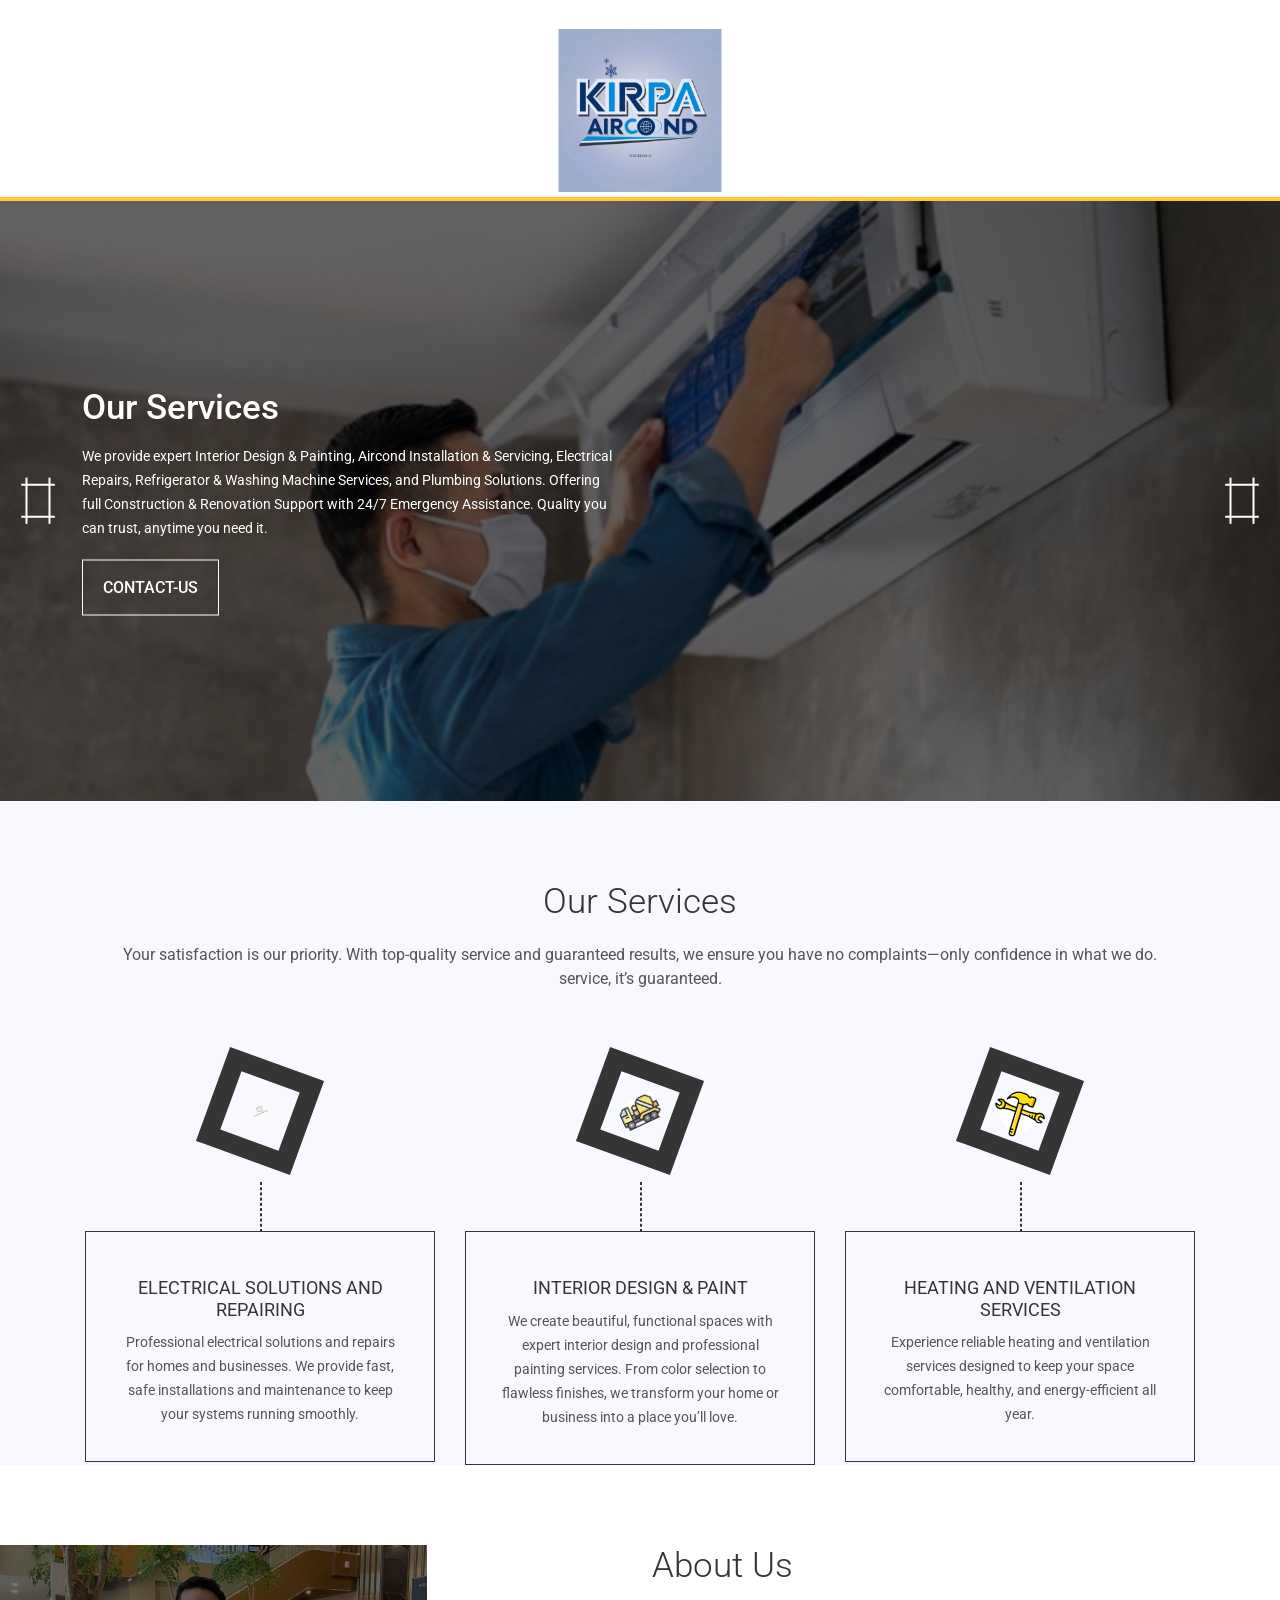
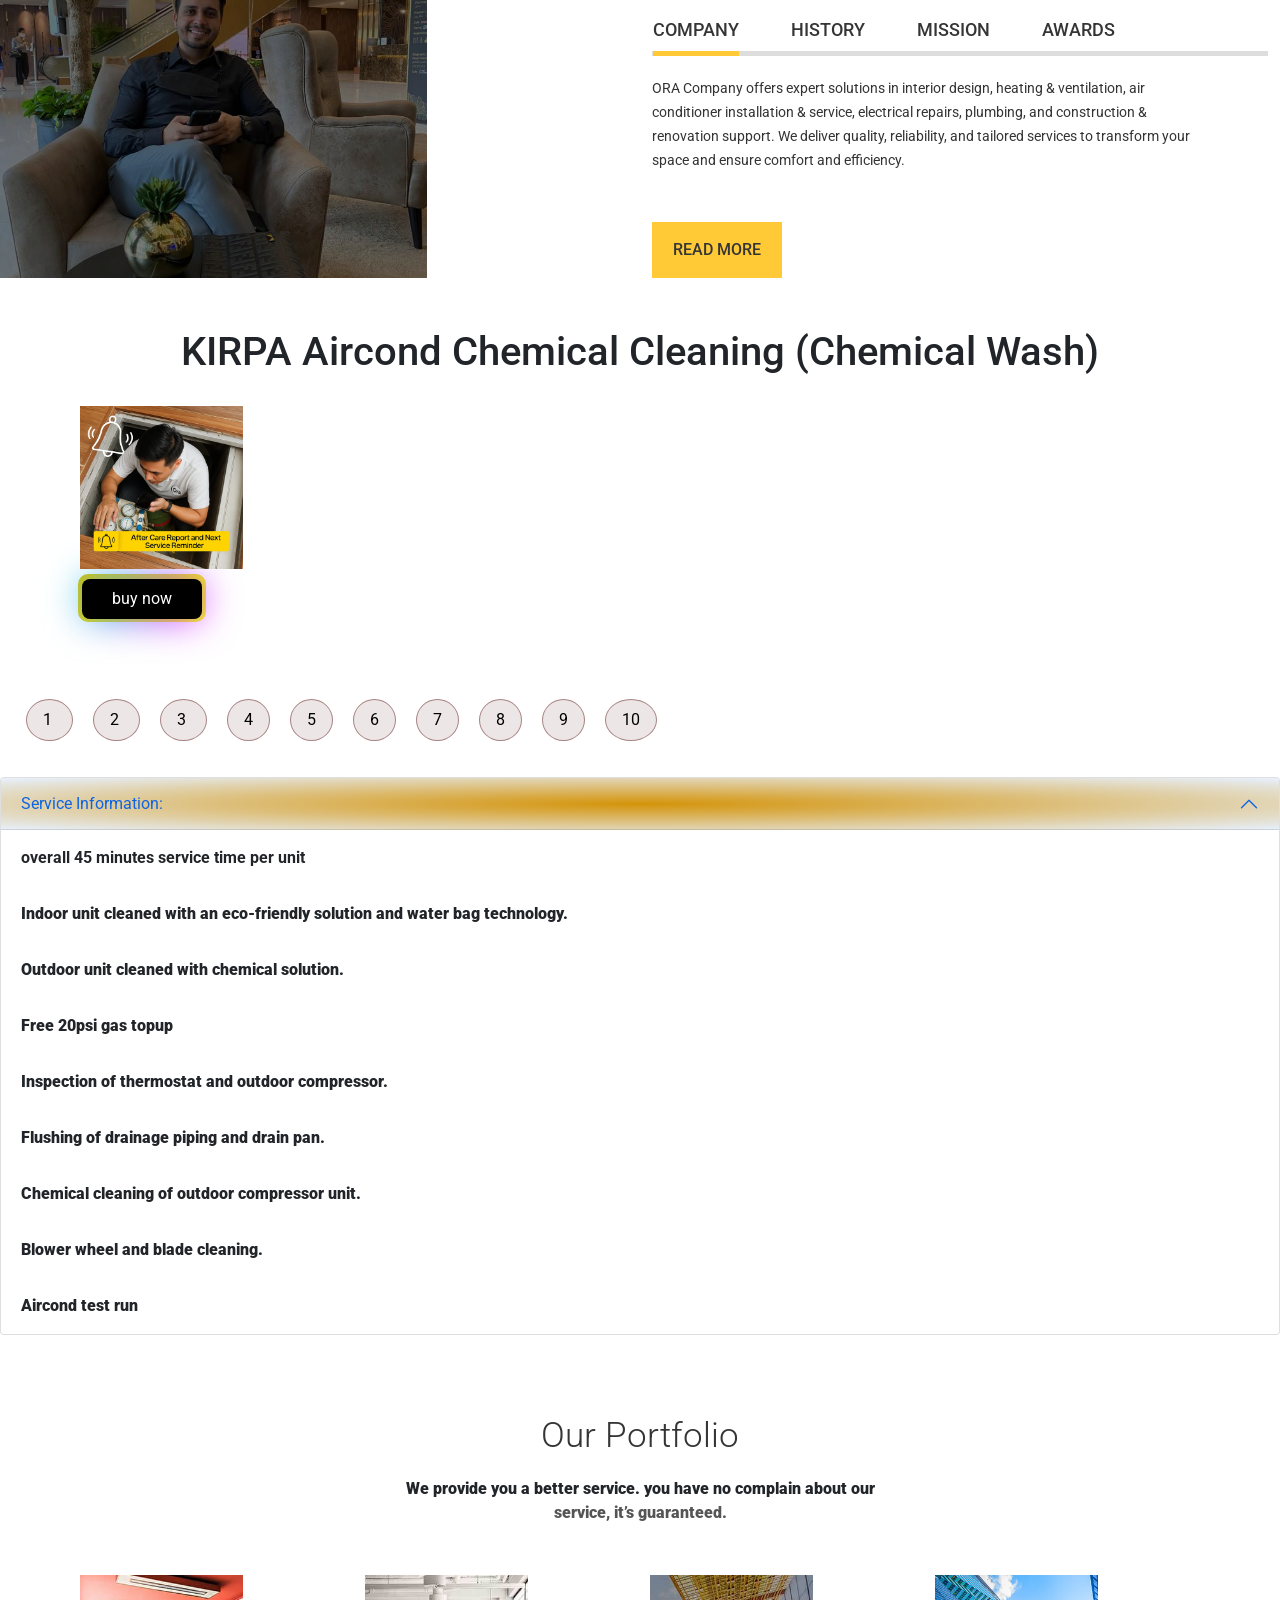
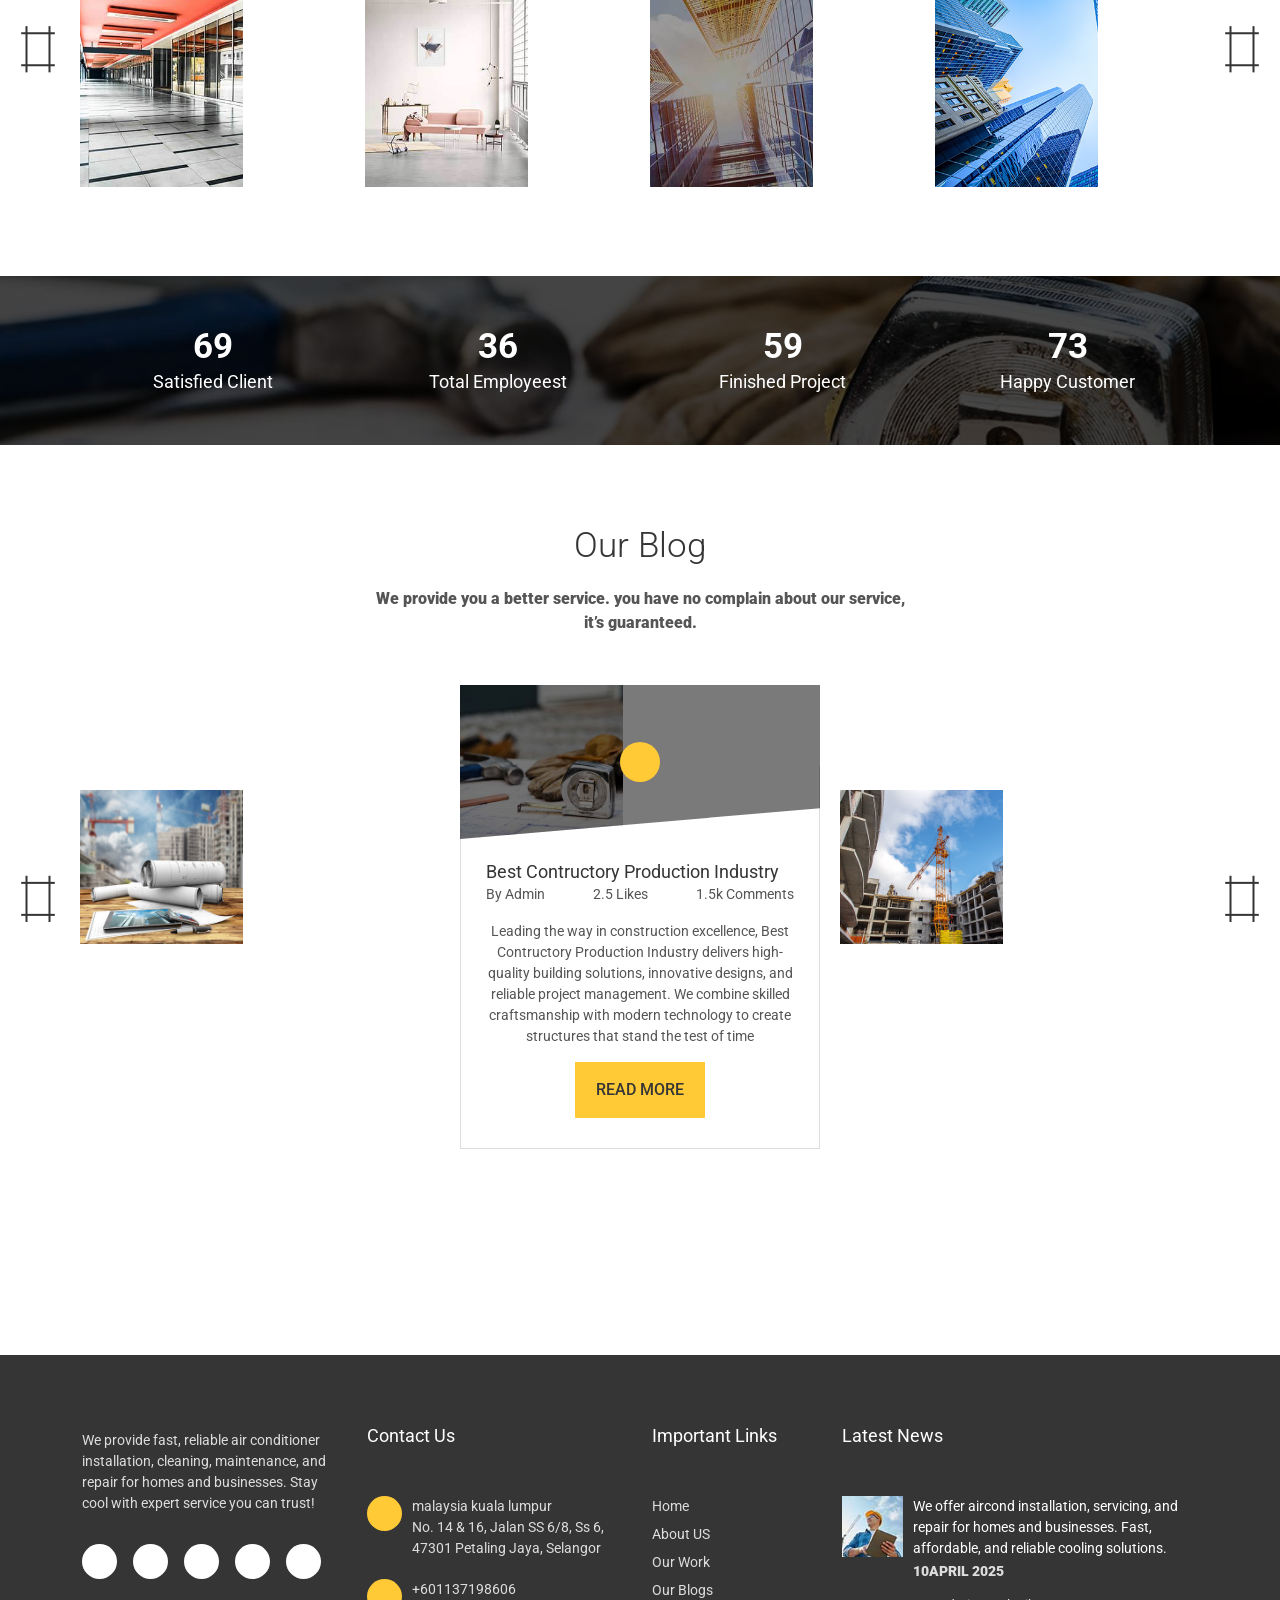
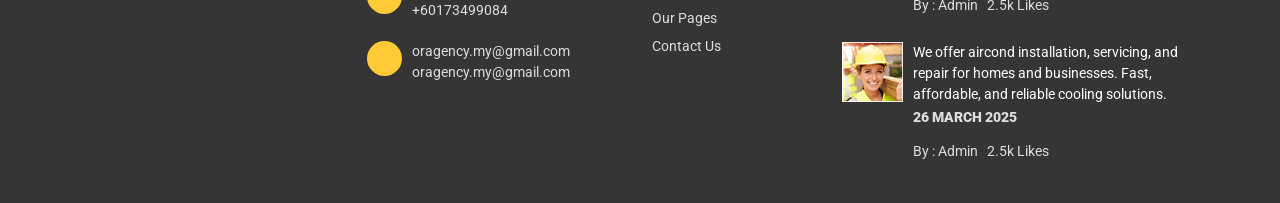
==== commit 849329d7: "Update index.html" ====
--- a/index.html
+++ b/index.html
@@ -117,7 +117,7 @@
         <div class="footer-one text-center mt-3">
 
             <div class="footer-icons mobile-menu-icons">
-                <a href="https://www.facebook.com/share/1EpDvKxtK2/?mibextid=wwXIfr"><i class="fa fa-facebook"></i></a>
+                <a href="https://www.facebook.com/profile.php?id=61579885293975&mibextid=wwXIfr&rdid=PoumDsvY9lw8TLXW&share_url=https%3A%2F%2Fwww.facebook.com%2Fshare%2F1FsyGw8BjG%2F%3Fmibextid%3DwwXIfr#"><i class="fa fa-facebook"></i></a>
                 <a href="https://x.com/oragency61?s=21"><i class="fa fa-twitter"></i></a>
                 <a href="http://linkedin.com/in/ora-agency-888a08378"><i class="fa fa-linkedin"></i></a>
                 <a href="https://onenesskirpa.com/"><i class="fa fa-google-plus"></i></a>
@@ -873,7 +873,8 @@
                         homes and businesses. Stay cool with expert service you can trust!</p>
                     <div class="footer-icons">
                         <a
-                            href="https://www.facebook.com/profile.php?id=61579885293975&mibextid=wwXIfr&rdid=PoumDsvY9lw8TLXW&share_url=https%3A%2F%2Fwww.facebook.com%2Fshare%2F1FsyGw8BjG%2F%3Fmibextid%3DwwXIfr#"></i></a>
+                            href="https://www.facebook.com/ora.home.2025?mibextid=wwXIfr&rdid=O5Isq8q3U5CC2qbd&share_url=https%3A%2F%2Fwww.facebook.com%2Fshare%2F1EpDvKxtK2%2F%3Fmibextid%3DwwXIfr#"><i
+                                class="fa fa-facebook"></i></a>
                         <a href="https://x.com/oragency61?s=21"><i class="fa fa-twitter"></i></a>
                         <a href="http://linkedin.com/in/ora-agency-888a08378"><i class="fa fa-linkedin"></i></a>
                         <a href="https://onenesskirpa.com/"><i class="fa fa-google-plus"></i></a>
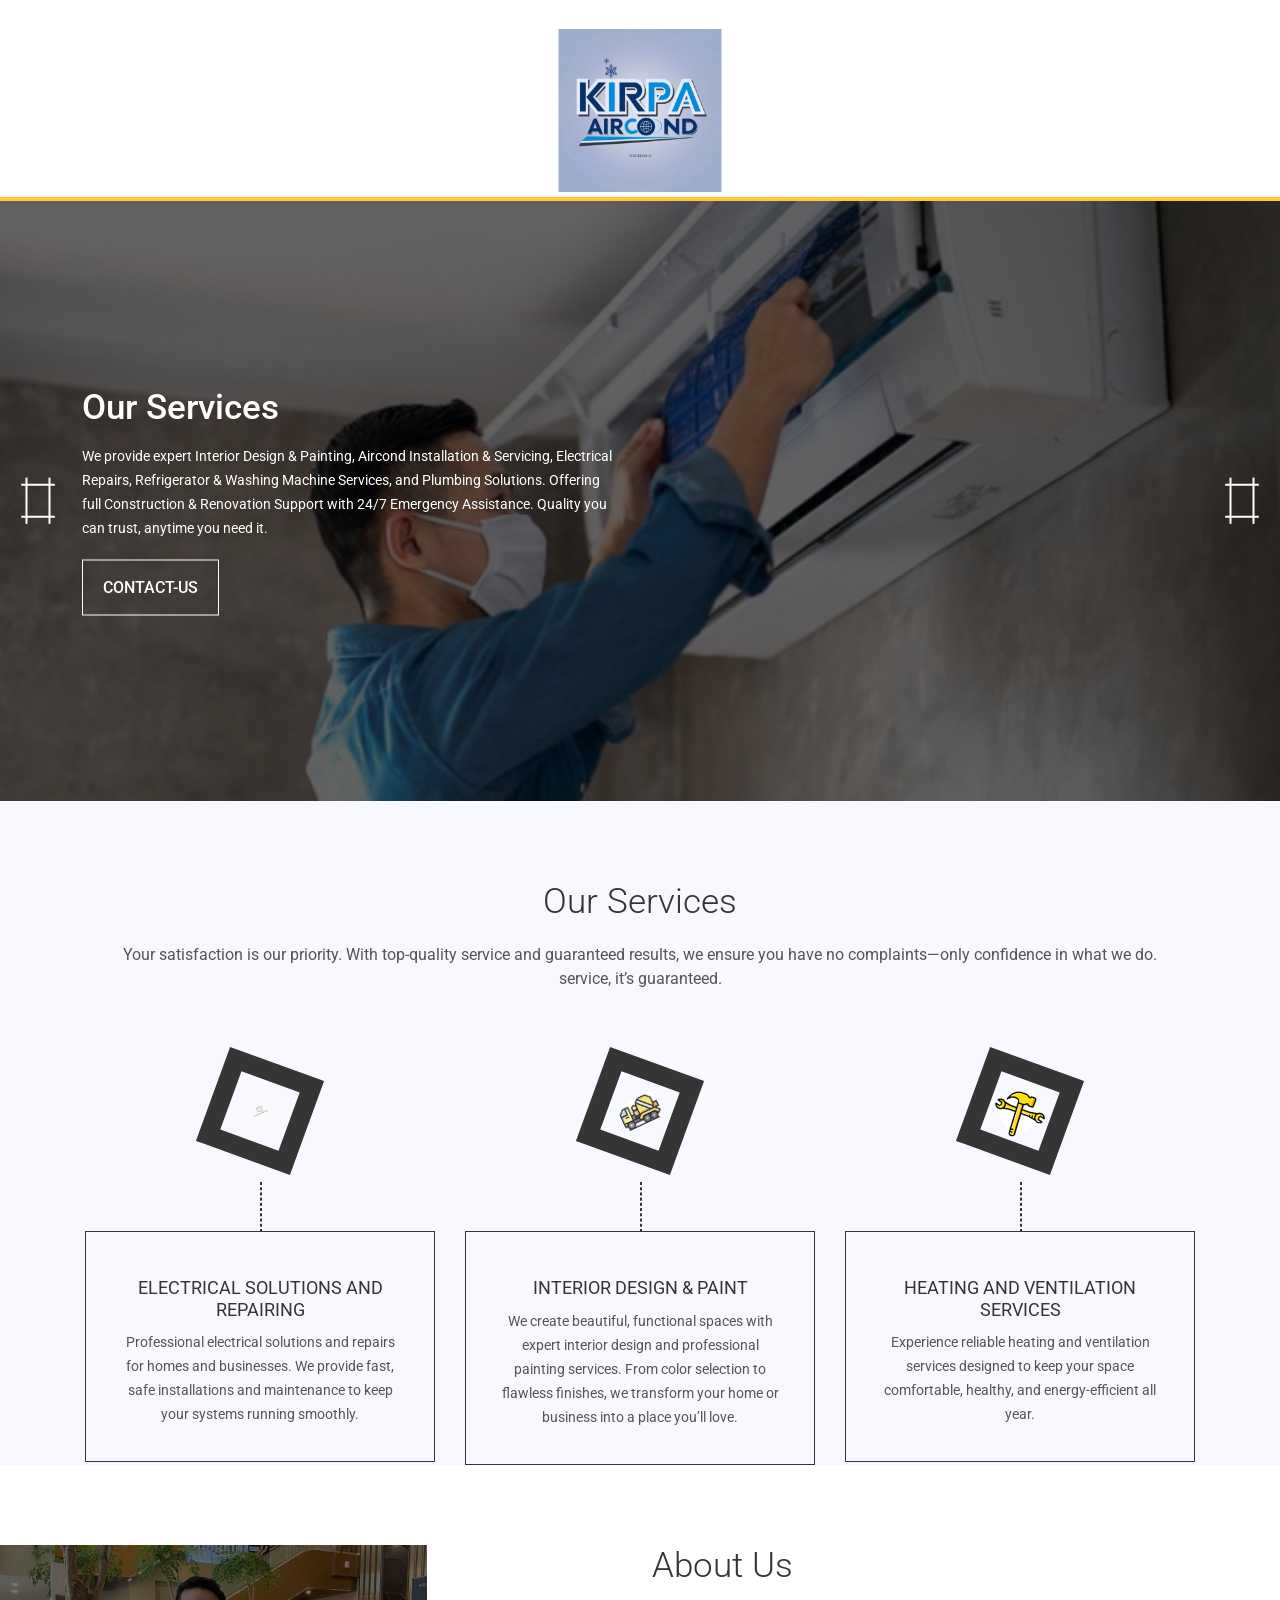
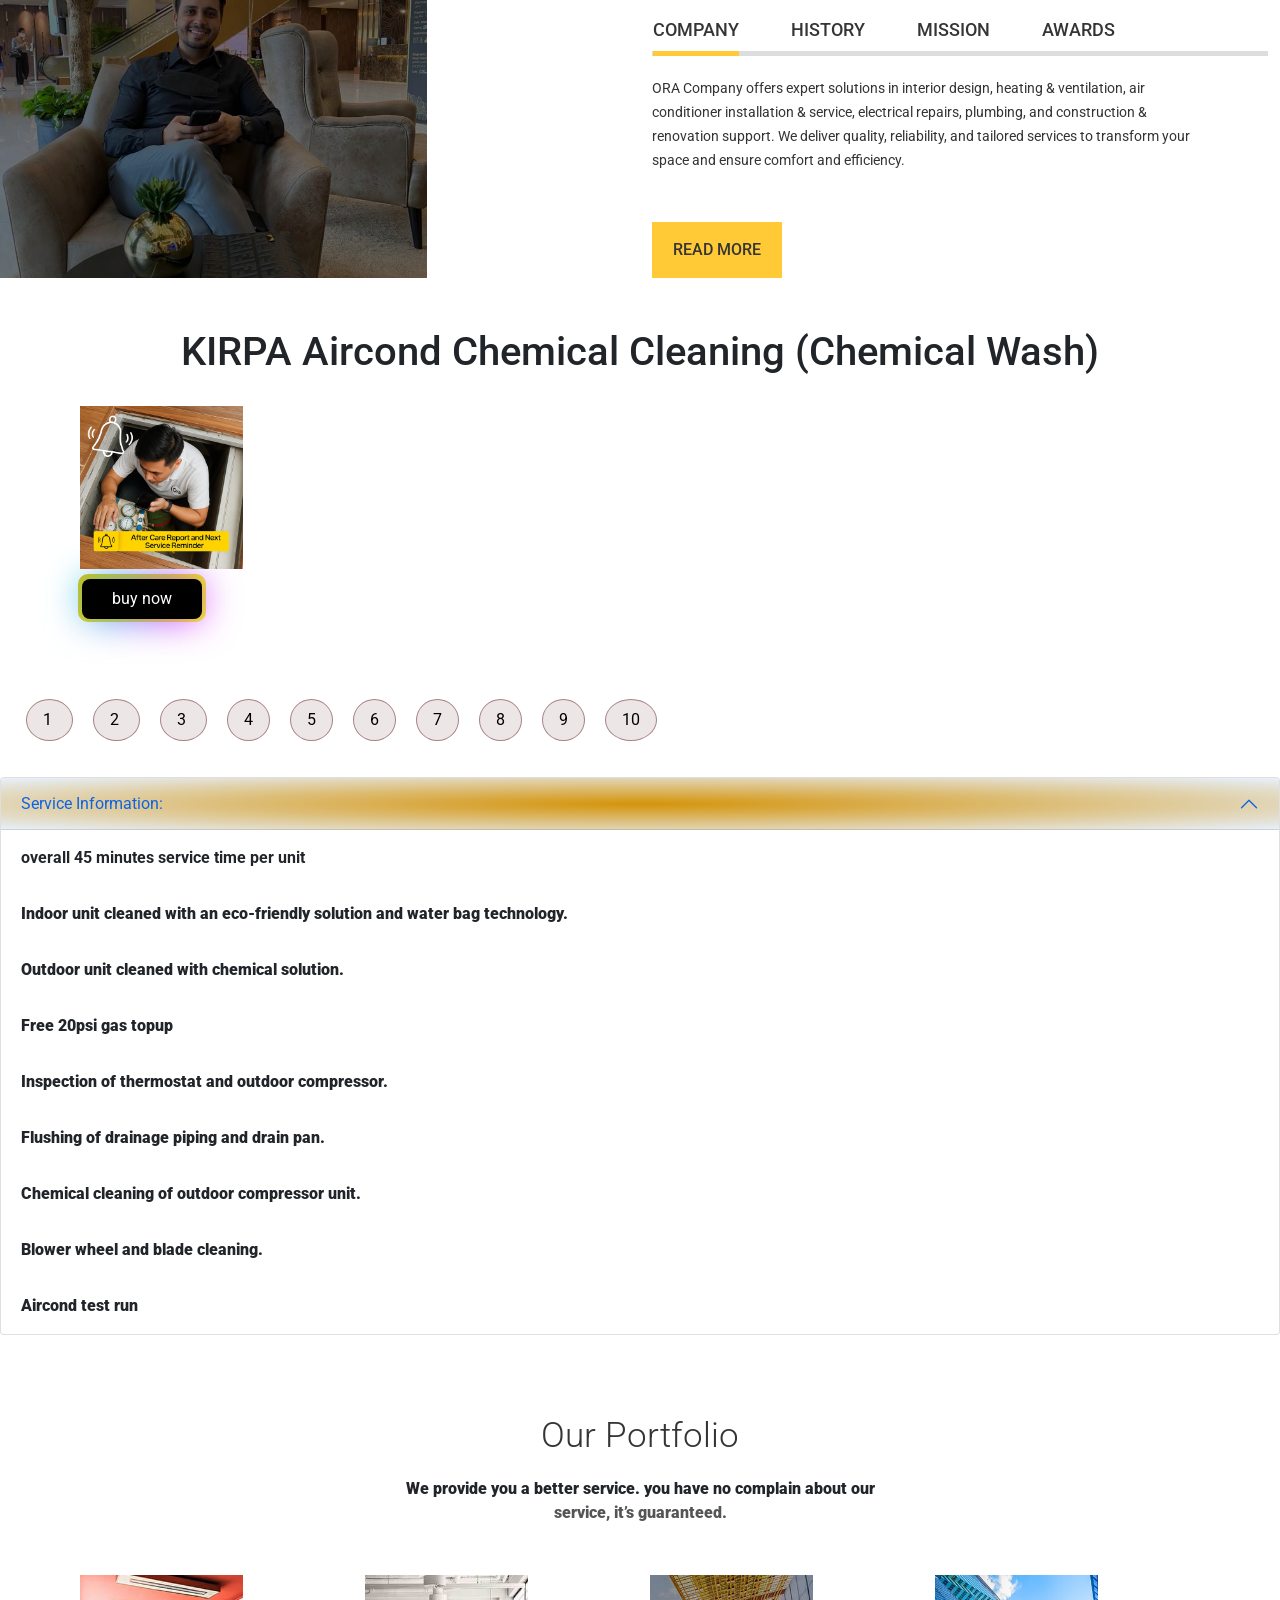
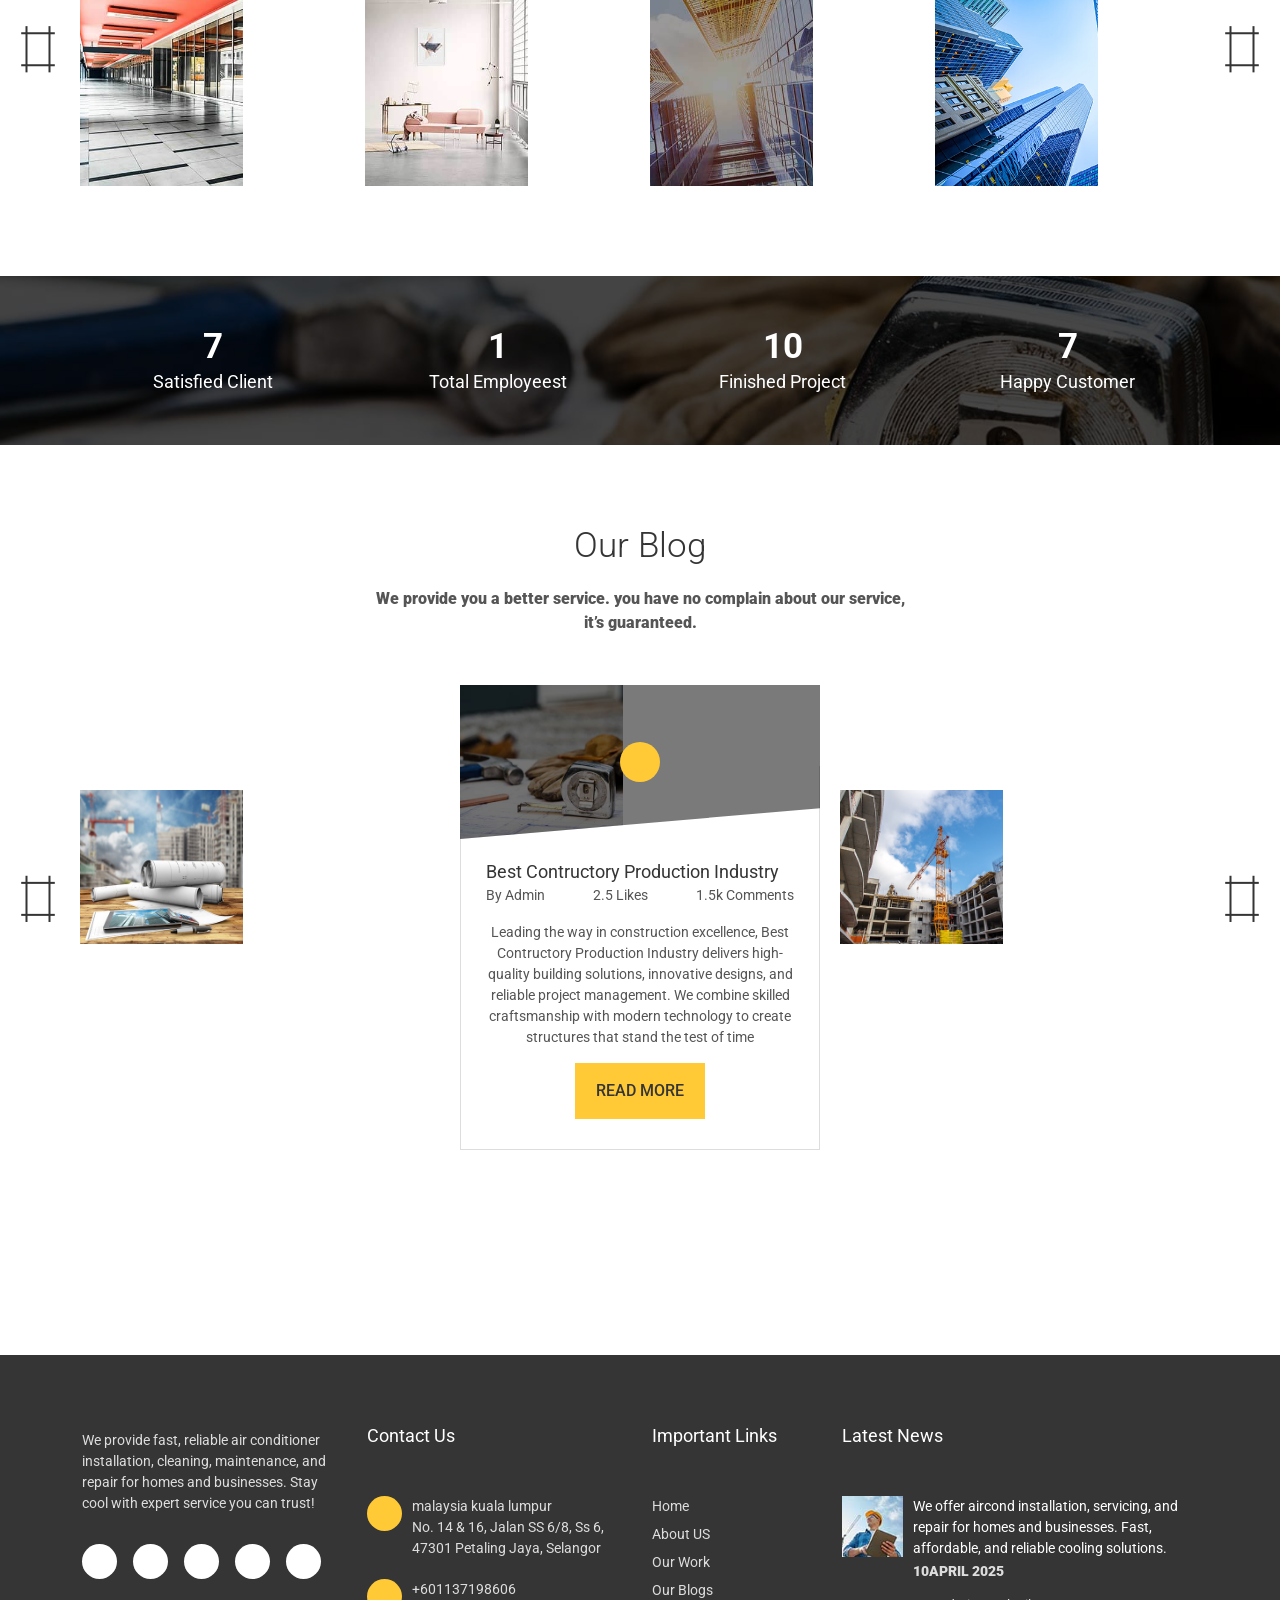
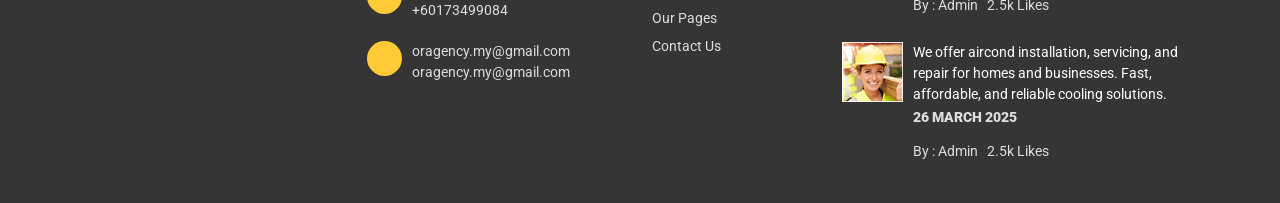
==== commit 4ac59de6: "Update index.html" ====
--- a/index.html
+++ b/index.html
@@ -690,25 +690,25 @@
             <div class="row">
                 <div class="col-md-3 col-sm-6 col-xs-6">
                     <div class="counter">
-                        <h2 class="counter_number">407</h2>
+                        <h2 class="counter_number">42</h2>
                         <p>Satisfied Client</p>
                     </div>
                 </div>
                 <div class="col-md-3 col-sm-6 col-xs-6">
                     <div class="counter">
-                        <h2 class="counter_number">213</h2>
+                        <h2 class="counter_number">6</h2>
                         <p>Total Employeest</p>
                     </div>
                 </div>
                 <div class="col-md-3 col-sm-6 col-xs-6">
                     <div class="counter">
-                        <h2 class="counter_number">350</h2>
+                        <h2 class="counter_number">58</h2>
                         <p>Finished Project</p>
                     </div>
                 </div>
                 <div class="col-md-3 col-sm-6 col-xs-6">
                     <div class="counter">
-                        <h2 class="counter_number">430</h2>
+                        <h2 class="counter_number">42</h2>
                         <p>Happy Customer</p>
                     </div>
                 </div>
